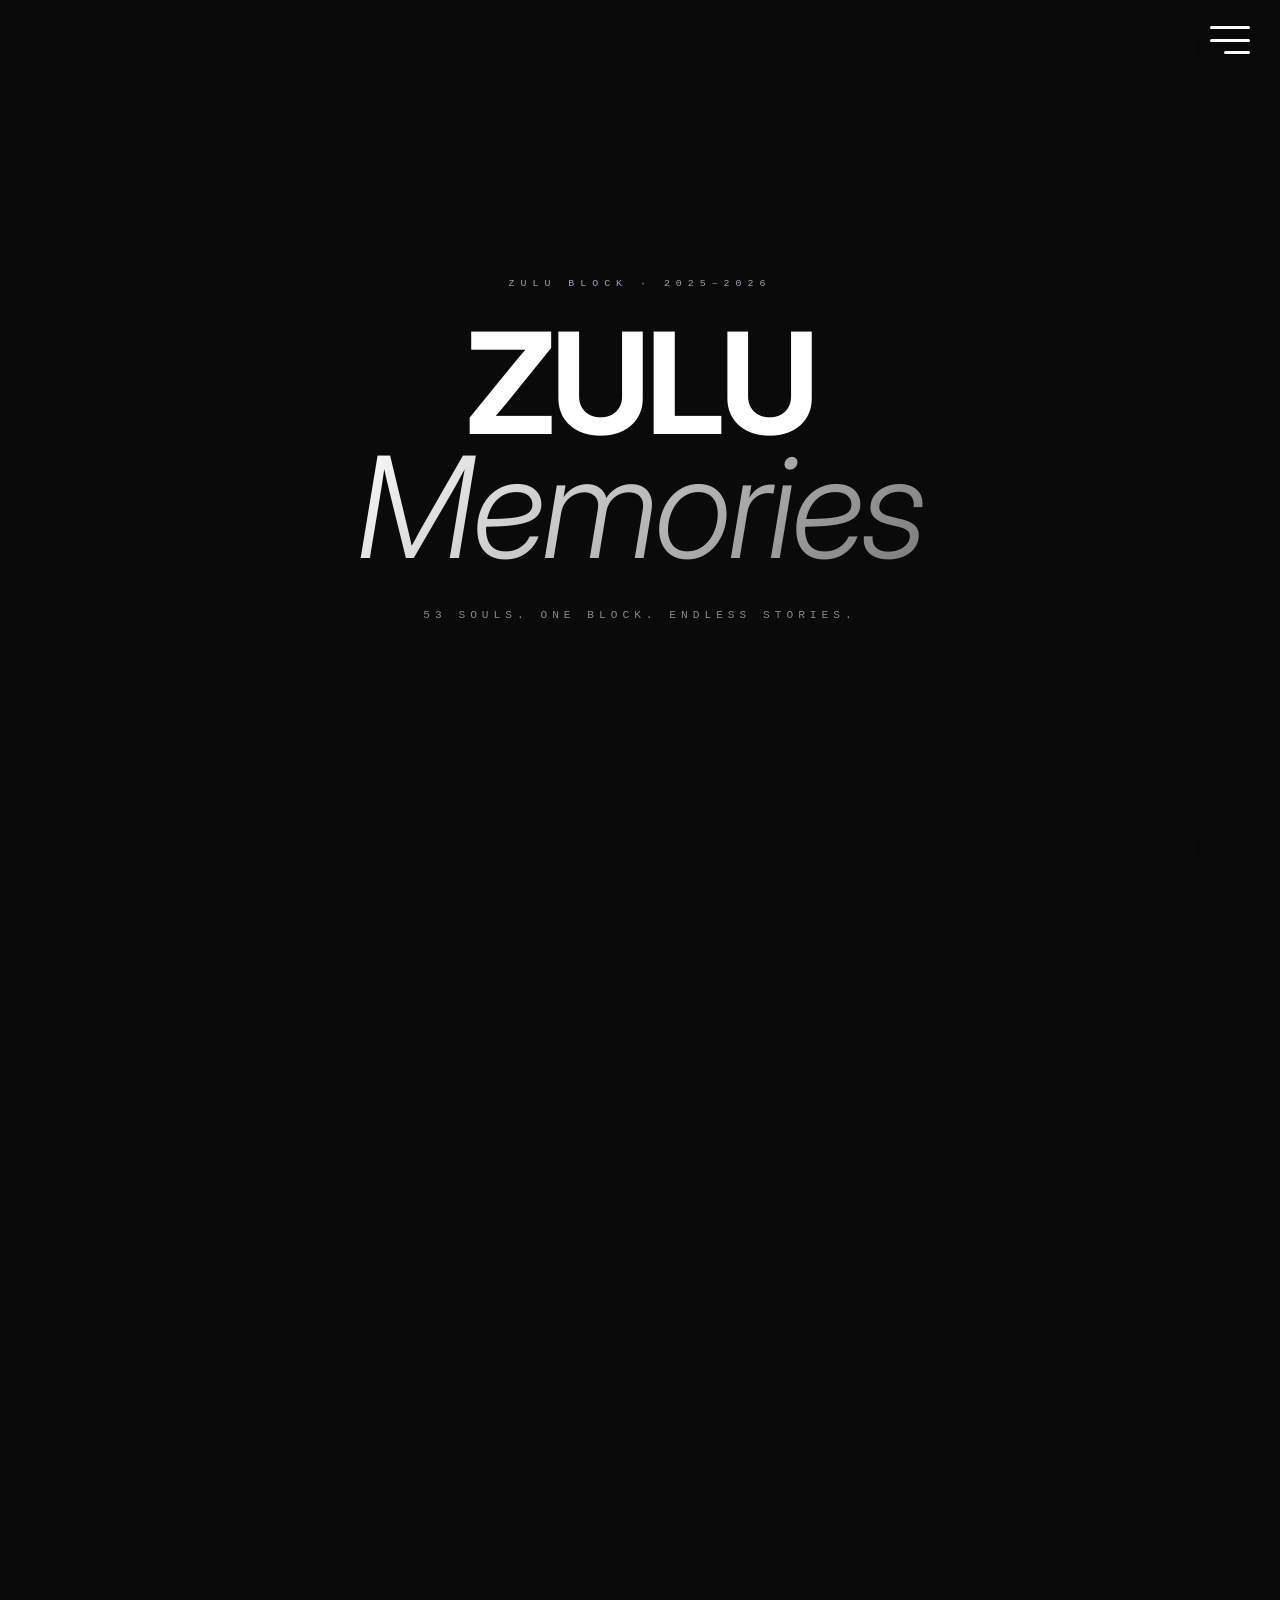
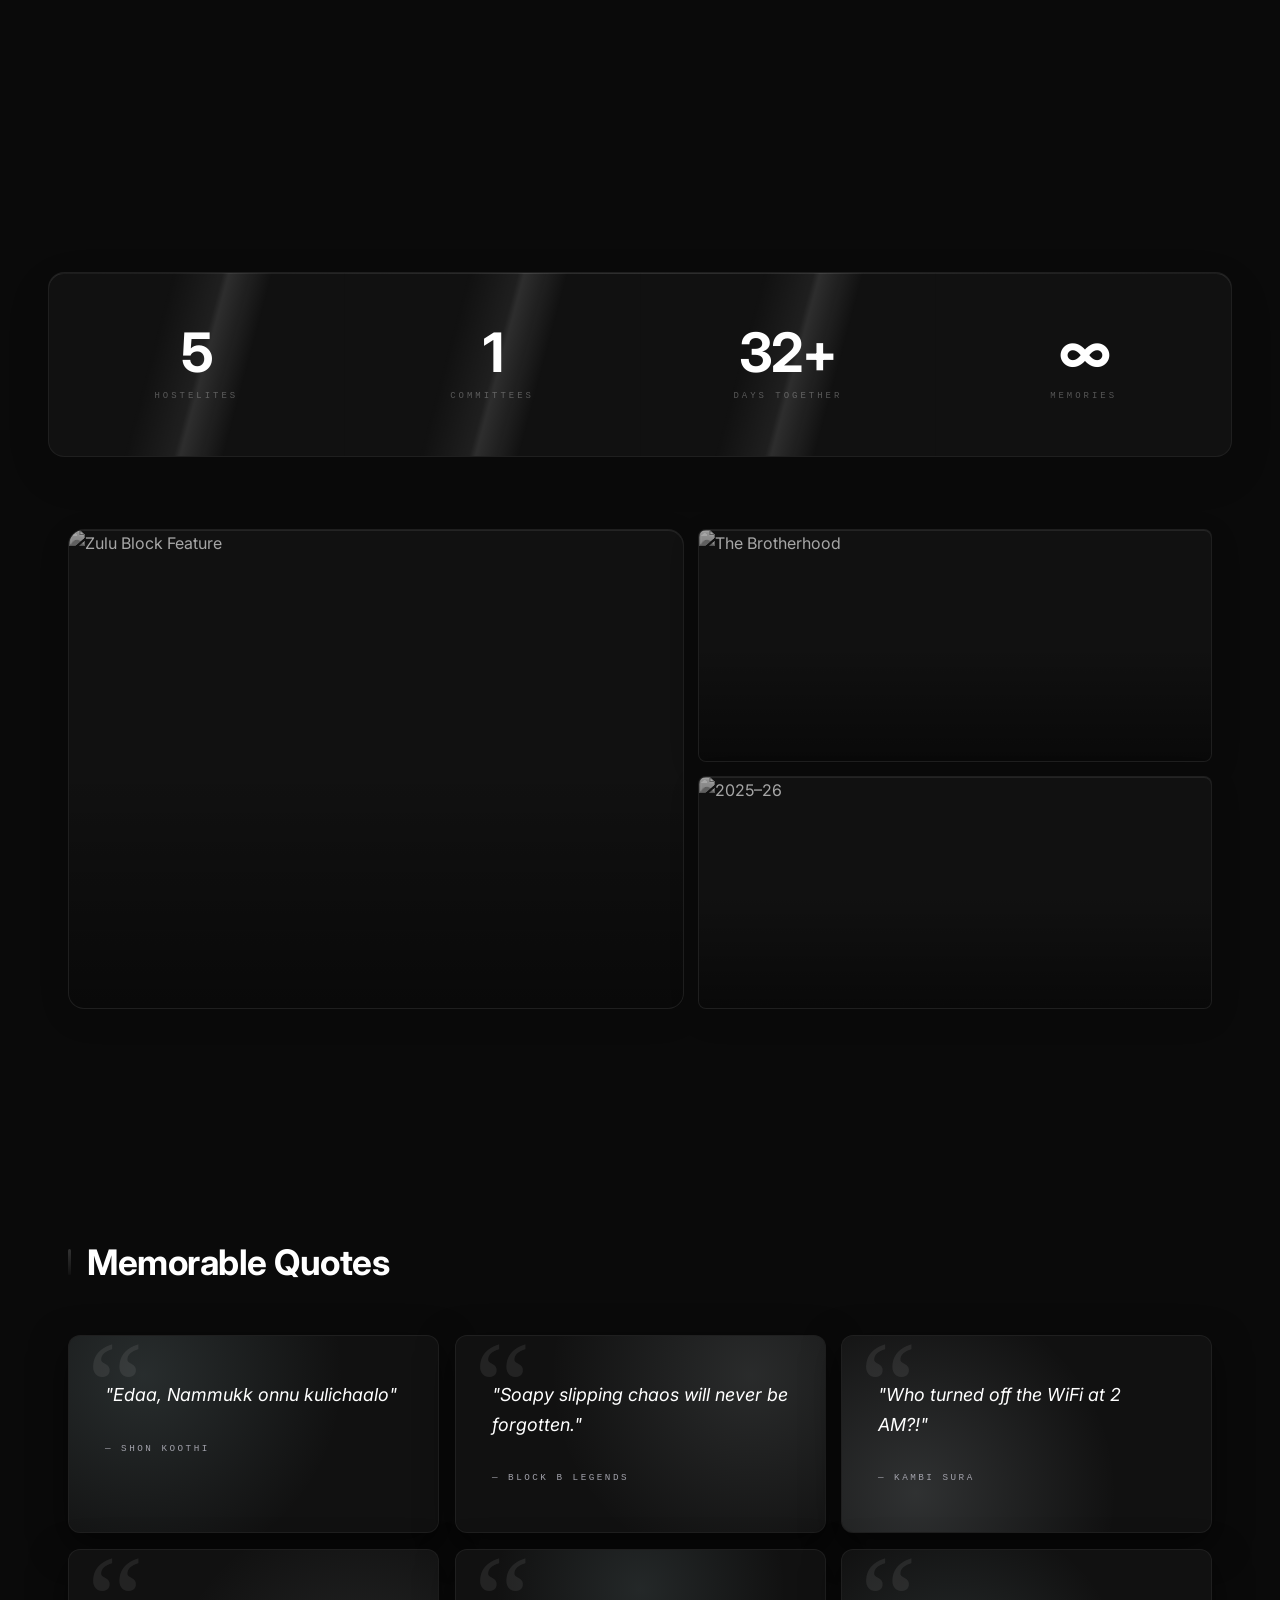
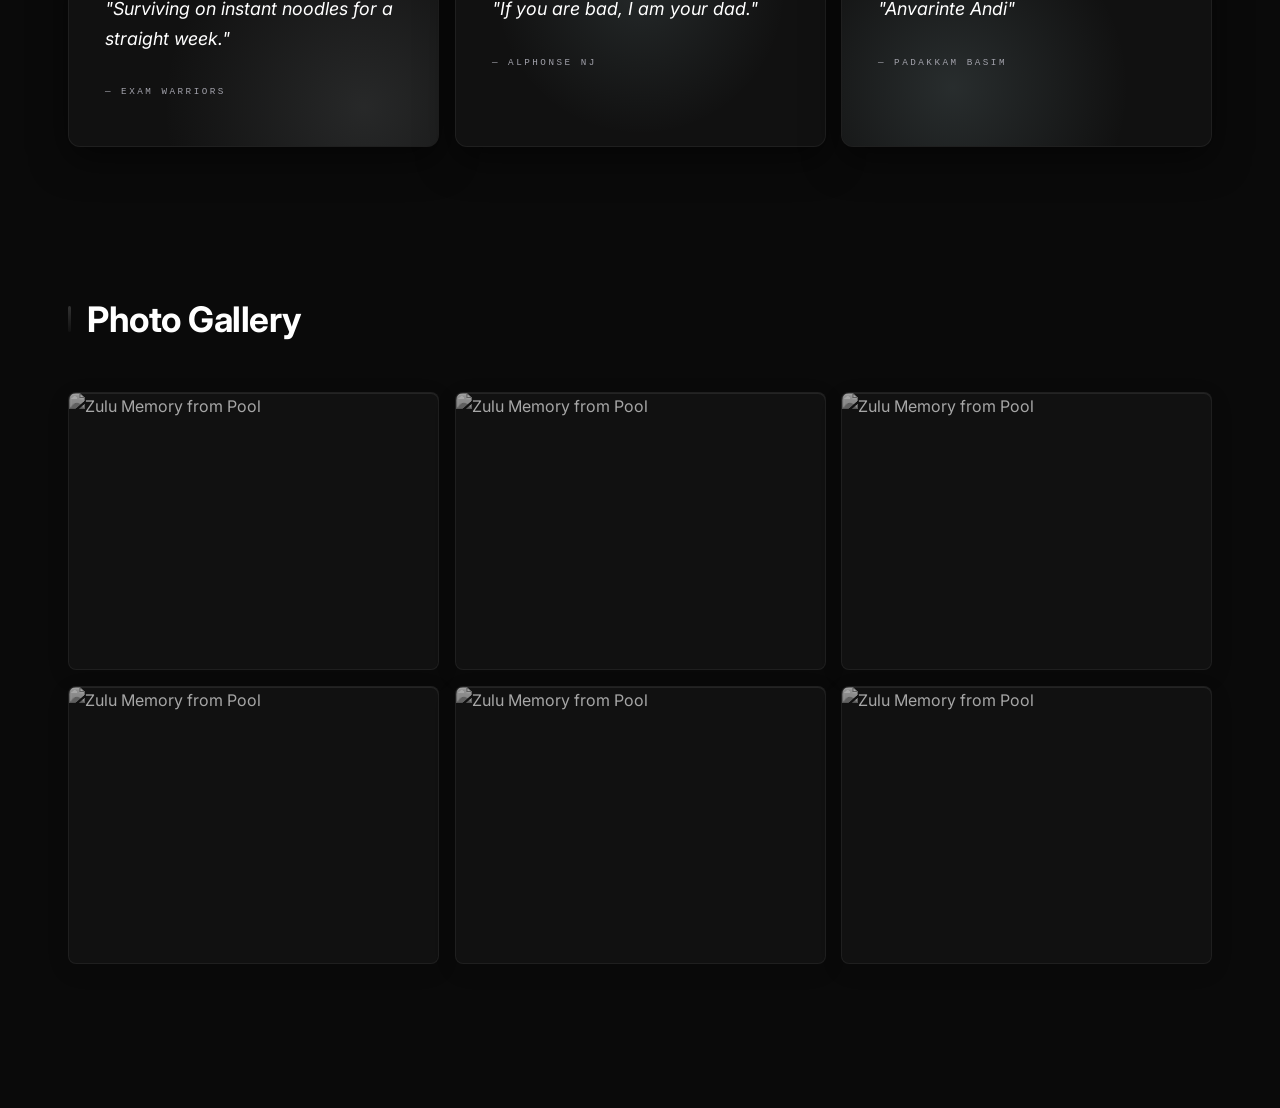
==== index.html @ 93ad7df1 "Add files via upload" ====
<!DOCTYPE html>
<html lang="en">

<head>
  <meta charset="UTF-8">
  <meta name="viewport" content="width=device-width, initial-scale=1.0">
  <title>Zulu Memories — 2025–26</title>
  <link rel="preconnect" href="https://fonts.googleapis.com">
  <link
    href="https://fonts.googleapis.com/css2?family=Rajdhani:wght@300;400;500;600;700&family=Cormorant+Garamond:ital,wght@0,300;0,400;0,600;1,300;1,400;1,600&family=Space+Mono:ital,wght@0,400;0,700;1,400&family=Exo+2:wght@200;300;400;500;600&display=swap"
    rel="stylesheet">
  <link rel="stylesheet" href="act1_theme.css">
</head>

<body>

  <div class="hamburger" id="hamburgerMenu"><span></span><span></span><span></span></div>

  <nav class="sidebar" id="sidebar">
    <div class="sidebar-header">
      <h2>Navigation</h2>

    </div>
    <ul class="sidebar-links">
      <li><a href="index.html">Home</a></li>
      <li><a href="mates.html">Hostel Mates</a></li>
      <li><a href="chaos.html">Chaos</a></li>
      <li><a href="candids.html">Zulu Candids</a></li>
      <li><a href="committees.html">Committees</a></li>
    </ul>
  </nav>

  <div class="bg-glow"></div>

  <div class="scroll-hero-wrapper">
    <div class="sticky-hero">
      <header>
        <div class="hero-text-content">
          <div class="header-eyebrow">Zulu Block · 2025–2026</div>
          <h1>ZULU<br><em>Memories</em></h1>
          <p>53 souls. One block. Endless stories.</p>
        </div>
        <div class="hero-image-content">
          <img src="hero.jpeg" alt="Zulu Block Hero">
        </div>
      </header>
    </div>
  </div>

  <!-- Stats Bar -->
  <div class="stats-bar">
    <div class="stat-item">
      <span class="stat-num" data-target="53" data-suffix="">0</span>
      <span class="stat-label">Hostelites</span>
    </div>
    <div class="stat-item">
      <span class="stat-num" data-target="3" data-suffix="">0</span>
      <span class="stat-label">Committees</span>
    </div>
    <div class="stat-item">
      <span class="stat-num" data-target="365" data-suffix="+">0</span>
      <span class="stat-label">Days Together</span>
    </div>
    <div class="stat-item">
      <span class="stat-num" data-target="∞" data-suffix="">∞</span>
      <span class="stat-label">Memories</span>
    </div>
  </div>

  <!-- Hero Feature Images -->
  <div class="hero-images">
    <div class="hero-img-item" style="min-height: 480px;">
      <img src="https://picsum.photos/900/700?random=301" alt="Zulu Block Feature">
      <span class="hero-img-badge">Zulu Block</span>
    </div>
    <div class="hero-img-item" style="min-height: 228px;">
      <img src="https://picsum.photos/700/500?random=302" alt="The Brotherhood">
      <span class="hero-img-badge">The Brotherhood</span>
    </div>
    <div class="hero-img-item" style="min-height: 228px;">
      <img src="https://picsum.photos/700/500?random=303" alt="2025–26">
      <span class="hero-img-badge">2025–26</span>
    </div>
  </div>

  <div class="container">

    <section class="quotes-section">
      <div class="section-label">
        <h2>Memorable Quotes</h2>
      </div>
      <div class="quotes-grid">
        <div class="quote-card">
          <p>"Edaa, Nammukk onnu kulichaalo"</p>
          <span>— Shon Koothi</span>
        </div>
        <div class="quote-card">
          <p>"Soapy slipping chaos will never be forgotten."</p>
          <span>— Block B Legends</span>
        </div>
        <div class="quote-card">
          <p>"Who turned off the WiFi at 2 AM?!"</p>
          <span>— Kambi Sura</span>
        </div>
        <div class="quote-card">
          <p>"Surviving on instant noodles for a straight week."</p>
          <span>— Exam Warriors</span>
        </div>
        <div class="quote-card">
          <p>"If you are bad, I am your dad."</p>
          <span>— Alphonse NJ</span>
        </div>
        <div class="quote-card">
          <p>"Anvarinte Andi"</p>
          <span>— Padakkam Basim</span>
        </div>
      </div>
    </section>

    <section class="images-section">
      <div class="section-label">
        <h2>Photo Gallery</h2>
      </div>
      <div class="images-grid" id="homeGallery">
        <div class="image-card"><img src="https://picsum.photos/800/600?random=1" alt="Zulu Memory 1"></div>
        <div class="image-card"><img src="https://picsum.photos/800/600?random=2" alt="Zulu Memory 2"></div>
        <div class="image-card"><img src="https://picsum.photos/800/600?random=3" alt="Zulu Memory 3"></div>
        <div class="image-card"><img src="https://picsum.photos/800/600?random=4" alt="Zulu Memory 4"></div>
        <div class="image-card"><img src="https://picsum.photos/800/600?random=5" alt="Zulu Memory 5"></div>
        <div class="image-card"><img src="https://picsum.photos/800/600?random=6" alt="Zulu Memory 6"></div>
      </div>
    </section>

  </div>

  <script src="fr.js?v=2.0"></script>
</body>

</html>
---- act1_theme.css ----
@import url('https://fonts.googleapis.com/css2?family=Inter:ital,wght@0,200;0,300;0,400;0,500;0,600;0,700;1,300;1,400&display=swap');

/* ─────────────────────────────────────────────────────────────
   REFLECTIVE GLASS #34 — Misty cool-grey & teal aesthetic
   Palette: #dbe1e3 · #c0cbcd · #b0b8ba · #d8e4e9 · #a7c7cb
───────────────────────────────────────────────────────────── */
:root {
  /* ── Scene background ── */
  --bg-scene: #0a0a0a;

  /* ── Liquid Glass surfaces ── */
  --liq:            rgba(20, 25, 40, 0.45);
  --liq-hover:      rgba(35, 45, 65, 0.65);
  --liq-deep:       rgba(10, 15, 25, 0.60);
  --liq-border:     rgba(255, 255, 255, 0.15);
  --liq-border-dim: rgba(255, 255, 255, 0.08);
  --liq-shine-t:    rgba(255, 255, 255, 0.25);
  --liq-inner:      rgba(255, 255, 255, 0.05);

  /* ── Tints derived from palette ── */
  --prism-blue:   rgba(167,199,203,0.22);
  --prism-pink:   rgba(192,203,205,0.20);
  --prism-green:  rgba(216,228,233,0.22);
  --prism-amber:  rgba(176,184,186,0.20);
  --prism-violet: rgba(167,199,203,0.18);

  /* ── Text on glass ── */
  --ink:        #ffffff;
  --ink-sub:    #888888;
  --ink-muted:  #555555;
  --blue:       #222222;
  --blue-text:  #a1a1aa;
  --blue-lt:    rgba(255,255,255,0.05);

  /* ── Radii — very round ── */
  --r-sm: 4px;
  --r-md: 6px;
  --r-lg: 8px;
  --r-xl: 12px;
  --r-2xl: 16px;
  --r-pill: 9999px;

  /* ── Typography ── */
  --f-display: -apple-system, 'Inter', 'Helvetica Neue', sans-serif;
  --f-body:    -apple-system, 'Inter', 'Helvetica Neue', sans-serif;
  --f-mono:    'SF Mono', ui-monospace, 'JetBrains Mono', monospace;

  /* ── Motion ── */
  --ease-expo:   cubic-bezier(0.16, 1, 0.3, 1);
  --ease-spring: cubic-bezier(0.34, 1.56, 0.64, 1);

  /* ── Blur ── */
  --blur-liq:   blur(28px) saturate(200%) brightness(1.06);
  --blur-heavy: blur(50px) saturate(220%) brightness(1.08);
}

/* ─── RESET ───────────────────────────────────────── */
*, *::before, *::after { margin: 0; padding: 0; box-sizing: border-box; }
html { scroll-behavior: smooth; -webkit-font-smoothing: antialiased; -moz-osx-font-smoothing: grayscale; }

body {
  font-family: var(--f-body);
  background: var(--bg-scene);
  background-attachment: fixed;
  color: var(--ink);
  min-height: 100vh;
  overflow-x: hidden;
  
  font-size: 16px;
  line-height: 1.65;
}

.bg-glow, .bg-designs, .design-icon { display: none !important; }

/* ─── CUSTOM CURSOR — Apple liquid ───────────────── */
.cursor-dot { display: none !important; 
  position: fixed; width: 6px; height: 6px;
  background: var(--blue-text); border-radius: 50%;
  pointer-events: none; z-index: 99999;
  transform: translate(-50%, -50%);
  box-shadow: 0 0 10px var(--blue-text);
}
.cursor-ring { display: none !important; 
  position: fixed; width: 34px; height: 34px;
  border-radius: 50%; pointer-events: none; z-index: 99998;
  transform: translate(-50%, -50%);
  background: rgba(59,98,104,0.1);
  border: 2px solid var(--blue-text);
  box-shadow: 0 4px 12px rgba(59,98,104,0.3);
  transition: width 0.3s var(--ease-expo), height 0.3s var(--ease-expo), background 0.3s, border-color 0.3s;
}
body:has(a:hover) .cursor-ring,
body:has(button:hover) .cursor-ring,
body:has(.close-btn:hover) .cursor-ring,
body:has(.hamburger:hover) .cursor-ring {
  width: 52px; height: 52px;
  background: rgba(59,98,104,0.2);
  border-color: var(--ink);
}

/* ─── PROGRESS BAR ────────────────────────────────── */
.progress-bar {
  position: fixed; top: 0; left: 0; height: 2px;
  background: linear-gradient(90deg, #111111, #333333, #111111);
  z-index: 10000; width: 0%;
  transition: width 0.06s linear;
  box-shadow: 0 0 10px rgba(167,199,203,0.6);
}

/* ─── PAGE TRANSITION ─────────────────────────────── */
.page-transition {
  position: fixed; inset: 0;
  background: #111111;
  z-index: 99997; transform: scaleX(0); transform-origin: left;
}
.page-transition.enter { animation: pgIn 0.8s var(--ease-expo) forwards; }
.page-transition.exit  { animation: pgOut 0.8s var(--ease-expo) forwards; }
@keyframes pgIn  { to { transform: scaleX(1); } }
@keyframes pgOut { from { transform: scaleX(1); transform-origin: right; } to { transform: scaleX(0); transform-origin: right; } }

/* ─── HAMBURGER ───────────────────────────────────── */
.hamburger {
  position: fixed; top: 24px; right: 28px;
  width: 44px; height: 32px;
  display: flex; flex-direction: column; justify-content: space-between;
  cursor: pointer; z-index: 1002; padding: 2px;
}
.hamburger span {
  display: block; height: 3px; width: 100%;
  background: var(--ink); border-radius: var(--r-pill);
  transition: all 0.42s var(--ease-expo); transform-origin: center;
}
.hamburger span:nth-child(3) { width: 65%; margin-left: auto; }
.hamburger.open span:nth-child(1) { transform: translateY(14.5px) rotate(45deg); }
.hamburger.open span:nth-child(2) { opacity: 0; transform: scaleX(0); }
.hamburger.open span:nth-child(3) { transform: translateY(-14.5px) rotate(-45deg); width: 100%; }

/* ─── SIDEBAR — Frosted glass panel ──────────────── */
.sidebar {
  position: fixed; top: 0; right: 0; transform: translate3d(100.5%, 0, 0);
  width: 400px; height: 100vh;
  background: #111111;
  border-left: 1px solid var(--liq-border);
  box-shadow: -1px 0 0 rgba(255,255,255,0.82) inset, -24px 0 72px rgba(0,0,0,0.09);
  z-index: 1001;
  transition: transform 1.0s cubic-bezier(0.2, 1, 0.2, 1);
  padding: 24px 52px 56px;
  display: flex; flex-direction: column; overflow: hidden;
}
.sidebar::before {
  content: ''; position: absolute; top: -60px; left: -60px;
  width: 280px; height: 280px;
  background: none;
  border-radius: 50%; pointer-events: none;
}
.sidebar::after {
  content: ''; position: absolute; bottom: -50px; right: -40px;
  width: 220px; height: 220px;
  background: none;
  border-radius: 50%; pointer-events: none;
}
.sidebar.active { transform: translate3d(0, 0, 0); }

.sidebar-header {
  display: flex; justify-content: flex-start; align-items: center;
  min-height: 32px; /* matches new hamburger height */
  margin-bottom: 40px; padding-bottom: 24px;
  border-bottom: 1px solid var(--liq-border-dim);
  position: relative; z-index: 1;
}
.sidebar-header h2 {
  font-family: var(--f-mono); font-size: 1.1rem;
  letter-spacing: 5px; text-transform: uppercase;
  color: var(--ink-sub); font-weight: 500; margin: 0;
  line-height: 1;
}
.close-btn {
  background: #111111;
  border: 1px solid rgba(255,255,255,0.28);
  box-shadow: 0 2px 8px rgba(0,0,0,0.08), 0 1px 0 rgba(255,255,255,0.10) inset;
  border-radius: 50%; width: 44px; height: 44px;
  display: flex; align-items: center; justify-content: center;
  font-size: 1.5rem; color: var(--ink-sub); cursor: pointer;
  transition: all 0.25s var(--ease-expo);
}
.close-btn:hover { background: rgba(255,255,255,0.82); color: var(--ink); transform: rotate(90deg) scale(1.08); }

.sidebar-links { list-style: none; position: relative; z-index: 1; }
.sidebar-links li {
  margin-bottom: 2px; opacity: 0; transform: translateX(24px);
  transition: opacity 0.50s var(--ease-expo), transform 0.50s var(--ease-expo);
}
.sidebar.active .sidebar-links li:nth-child(1) { opacity:1; transform:none; transition-delay:0.07s; }
.sidebar.active .sidebar-links li:nth-child(2) { opacity:1; transform:none; transition-delay:0.13s; }
.sidebar.active .sidebar-links li:nth-child(3) { opacity:1; transform:none; transition-delay:0.19s; }
.sidebar.active .sidebar-links li:nth-child(4) { opacity:1; transform:none; transition-delay:0.25s; }
.sidebar.active .sidebar-links li:nth-child(5) { opacity:1; transform:none; transition-delay:0.31s; }
.sidebar-links a {
  text-decoration: none; color: var(--ink-sub);
  font-family: var(--f-display); font-size: 2.4rem; font-weight: 300;
  line-height: 1.25; display: block; padding: 6px 0; letter-spacing: -0.5px;
  transition: color 0.25s, transform 0.3s var(--ease-expo);
}
.sidebar-links a:hover { color: var(--blue-text); transform: translateX(6px); }

.sidebar-overlay {
  position: fixed; inset: 0; background: rgba(0,0,0,0.16);
  z-index: 1000; opacity: 0; pointer-events: none; transition: opacity 0.4s;
}
.sidebar-overlay.active { opacity: 1; pointer-events: all; }

/* ─── HEADER ──────────────────────────────────────── */
.scroll-hero-wrapper { height: 200vh; position: relative; z-index: 1; }
.sticky-hero { position: sticky; top: 0; height: 100vh; overflow: hidden; display: flex; align-items: center; justify-content: center; }
header {
  position: relative; text-align: center;
  width: 100%; max-width: 1240px; padding: 0 24px;
  display: flex; justify-content: center; align-items: center; z-index: 1;
}
.hero-text-content {
  text-align: center;
  will-change: transform;
  flex: 1;
  transition: transform 0.1s linear;
  position: relative;
  z-index: 2;
}
.hero-image-content {
  position: absolute; right: 5%; top: 50%;
  width: 45%; max-width: 550px; aspect-ratio: 4/3;
  border-radius: var(--r-2xl); overflow: hidden;
  opacity: 0; transform: translateY(-50%) translateX(100px) scale(0.9);
  will-change: transform, opacity; pointer-events: none;
  box-shadow: 0 1px 0 rgba(255,255,255,0.08) inset, 0 24px 60px rgba(0,0,0,0.5);
  border: 1px solid rgba(255,255,255,0.1);
  transition: transform 0.1s linear, opacity 0.1s linear;
}
.hero-image-content img { width: 100%; height: 100%; object-fit: cover; }
.header-eyebrow {
  font-family: var(--f-mono); font-size: 0.62rem;
  letter-spacing: 6px; text-transform: uppercase;
  color: var(--blue-text); margin-bottom: 30px;
  opacity: 0; animation: fadeUp 0.85s var(--ease-expo) 0.15s forwards;
  position: relative; z-index: 1;
}
header h1 {
  font-family: var(--f-display);
  font-size: clamp(3.8rem, 11vw, 9.5rem);
  font-weight: 700; line-height: 0.88; letter-spacing: -4px;
  color: var(--ink);
  opacity: 0; animation: fadeUp 1s var(--ease-expo) 0.28s forwards;
  position: relative; z-index: 1;
}
header h1 em {
  font-style: italic; font-weight: 300; letter-spacing: -3px;
  background: linear-gradient(135deg, #ffffff 0%, #777777 100%);
  -webkit-background-clip: text; -webkit-text-fill-color: transparent; background-clip: text;
}
header p {
  font-size: 0.70rem; color: var(--ink-sub); margin-top: 36px;
  letter-spacing: 5px; text-transform: uppercase; font-family: var(--f-mono);
  opacity: 0; animation: fadeUp 0.85s var(--ease-expo) 0.46s forwards;
  position: relative; z-index: 1;
}
@keyframes fadeUp {
  from { opacity: 0; transform: translateY(20px); }
  to   { opacity: 1; transform: none; }
}

/* ─── CONTAINER ───────────────────────────────────── */
.container { max-width: 1240px; margin: 0 auto; padding: 72px 48px; position: relative; z-index: 1; }

/* ─── SECTION LABEL ───────────────────────────────── */
.section-label { display: flex; align-items: center; gap: 16px; margin-bottom: 44px; }
.section-label::before {
  content: ''; flex: 0 0 3px; height: 26px;
  background: linear-gradient(180deg, #333333, #111111); border-radius: var(--r-pill);
}
.section-label h2 {
  font-family: var(--f-display); font-size: 2.2rem; font-weight: 700;
  color: var(--ink); letter-spacing: -0.5px; margin: 0; text-align: left;
}
h2 {
  font-family: var(--f-display); font-size: 2.2rem; font-weight: 700;
  color: var(--ink); letter-spacing: -0.5px; margin-bottom: 44px; text-align: center;
}

/* ─── STATS BAR ───────────────────────────────────── */
.stats-bar {
  display: flex; margin: 72px 48px;
  background: #111111;
  border: 1px solid rgba(255,255,255,0.06);
  border-radius: var(--r-2xl); overflow: hidden;
  position: relative; z-index: 1; max-width: 1240px;
  box-shadow: 0 1px 0 rgba(255,255,255,0.10) inset, 0 16px 48px rgba(0,0,0,0.09), 0 4px 16px rgba(0,0,0,0.05);
}
.stats-bar::before {
  content: ''; position: absolute; top: 0; left: 0; right: 0; height: 1px;
  background: linear-gradient(90deg, #111111, #333333, #111111);
  opacity: 0.55;
}
.stat-item {
  transform-style: preserve-3d;
  flex: 1; padding: 52px 20px; text-align: center;
  border-right: 1px solid rgba(0,0,0,0.06); position: relative; transition: background 0.3s;
}
.stat-item:last-child { border-right: none; }
.stat-item:hover { background: #18181b; }
.stat-num {
  font-family: var(--f-display); font-size: 3.4rem; font-weight: 700;
  color: var(--ink); line-height: 1; display: block; letter-spacing: -2px;
}
.stat-label {
  font-family: var(--f-mono); font-size: 0.56rem; letter-spacing: 3px;
  text-transform: uppercase; color: var(--ink-muted); margin-top: 10px; display: block;
}

/* ─── HERO IMAGES ─────────────────────────────────── */
.hero-images {
  display: grid; grid-template-columns: 1.2fr 1fr; gap: 14px;
  padding: 0 48px 80px; max-width: 1240px; margin: 0 auto; position: relative; z-index: 1;
}
.hero-img-item {
  position: relative; overflow: hidden; border-radius: var(--r-lg);
  border: 1px solid rgba(255,255,255,0.06); background: #111111;
  box-shadow: 0 1px 0 rgba(255,255,255,0.08) inset, 0 8px 32px rgba(0,0,0,0.10), 0 2px 8px rgba(0,0,0,0.06);
}
.hero-img-item:first-child { grid-row: span 2; border-radius: var(--r-2xl); }
.hero-img-item img {
  width: 100%; height: 100%; object-fit: cover; display: block;
  transition: transform 0.9s var(--ease-expo), filter 0.5s;
  filter: grayscale(1) brightness(0.65);
}
.hero-img-item:hover img { transform: scale(1.05); filter: grayscale(0) brightness(1.0); }
.hero-img-item::after {
  content: ''; position: absolute; inset: 0;
  background: linear-gradient(to top, rgba(0,0,0,0.48) 0%, transparent 50%);
  pointer-events: none;
}
.hero-img-badge { display: none !important; 
  position: absolute; bottom: 14px; left: 16px; z-index: 2;
  font-family: var(--f-mono); font-size: 0.56rem; letter-spacing: 3px;
  text-transform: uppercase; color: rgba(0,0,0,0.52);
  background: #111111;
  padding: 5px 14px; border-radius: var(--r-pill);
  border: 1px solid rgba(255,255,255,0.12);
  box-shadow: 0 2px 8px rgba(0,0,0,0.07), 0 1px 0 rgba(255,255,255,0.10) inset;
}

/* ─── QUOTES ──────────────────────────────────────── */
.quotes-section { padding: 72px 0; }
.quotes-grid { display: grid; grid-template-columns: repeat(auto-fit, minmax(280px, 1fr)); gap: 16px; }
.quote-card {
  will-change: transform, opacity;
  backface-visibility: hidden;
  transform-style: preserve-3d;
  background: #111111;
  border: 1px solid rgba(255,255,255,0.06);
  border-radius: var(--r-xl); padding: 44px 36px;
  position: relative; overflow: hidden;
  transition: transform 0.8s cubic-bezier(0.2, 1, 0.2, 1), box-shadow 0.8s;
  box-shadow: 0 12px 36px rgba(0,0,0,0.5);
}
/* Per-card prismatic tint */
.quote-card:nth-child(1)::before { background: radial-gradient(circle at 20% 20%, var(--prism-blue), transparent 60%); }
.quote-card:nth-child(2)::before { background: radial-gradient(circle at 80% 20%, var(--prism-pink), transparent 60%); }
.quote-card:nth-child(3)::before { background: radial-gradient(circle at 20% 80%, var(--prism-green), transparent 60%); }
.quote-card:nth-child(4)::before { background: radial-gradient(circle at 80% 80%, var(--prism-amber), transparent 60%); }
.quote-card:nth-child(5)::before { background: radial-gradient(circle at 50% 20%, var(--prism-violet), transparent 60%); }
.quote-card:nth-child(6)::before { background: radial-gradient(circle at 30% 70%, var(--prism-blue), transparent 60%); }
.quote-card::before { content: ''; position: absolute; inset: 0; pointer-events: none; opacity: 0.7; transition: opacity 0.4s; }
.quote-card::after {
  content: '\201C'; position: absolute; top: -14px; left: 18px;
  font-family: Georgia, serif; font-size: 8rem;
  color: rgba(255,255,255,0.08); line-height: 1; pointer-events: none;
}
.quote-card:hover {
  transform: translateY(-6px) scale(1.01);
  box-shadow: 0 1px 0 rgba(255,255,255,0.12) inset, 0 24px 60px rgba(0,0,0,0.12), 0 8px 24px rgba(0,0,0,0.06);
}
.quote-card:hover::before { opacity: 1; }
.quote-card p {
  font-family: var(--f-display); font-size: 1.12rem; font-style: italic;
  color: var(--ink); line-height: 1.65; margin-bottom: 22px;
  position: relative; z-index: 1; font-weight: 400;
}
.quote-card span {
  font-family: var(--f-mono); font-size: 0.58rem;
  color: var(--blue-text); letter-spacing: 2.5px; text-transform: uppercase;
  position: relative; z-index: 1;
}

/* ─── IMAGES GRID ─────────────────────────────────── */
.images-section { padding: 72px 0; }
.images-grid { display: grid; grid-template-columns: repeat(auto-fit, minmax(330px, 1fr)); gap: 16px; }
.image-card {
  will-change: transform, opacity;
  backface-visibility: hidden;
  transform-style: preserve-3d;
  position: relative; overflow: hidden; border-radius: var(--r-lg);
  background: #111111; aspect-ratio: 4/3; cursor: pointer;
  border: 1px solid rgba(255,255,255,0.06);
  transition: transform 0.8s cubic-bezier(0.2, 1, 0.2, 1), box-shadow 0.8s;
  box-shadow: 0 1px 0 rgba(255,255,255,0.08) inset, 0 6px 24px rgba(0,0,0,0.09), 0 2px 6px rgba(0,0,0,0.05);
}
.image-card::after {
  content: ''; position: absolute; inset: 0;
  background: linear-gradient(to top, rgba(0,0,0,0.32) 0%, transparent 55%);
  opacity: 0; transition: opacity 0.4s;
}
.image-card:hover {
  transform: translateY(-5px) scale(1.01);
  box-shadow: 0 1px 0 rgba(255,255,255,0.08) inset, 0 28px 64px rgba(0,0,0,0.14), 0 8px 24px rgba(0,0,0,0.08);
}
.image-card:hover::after { opacity: 1; }
.image-card img {
  width: 100%; height: 100%; object-fit: cover; display: block;
  transition: transform 1.4s cubic-bezier(0.2, 1, 0.2, 1), filter 1.0s cubic-bezier(0.2, 1, 0.2, 1);
  filter: grayscale(1) brightness(0.65);
}
.image-card:hover img { transform: scale(1.07); filter: grayscale(0) brightness(1.0); }
.image-card .img-label { display: none !important; 
  position: absolute; bottom: 14px; left: 16px;
  color: rgba(255,255,255,0.88); font-family: var(--f-mono); font-size: 0.58rem;
  letter-spacing: 2.5px; z-index: 2;
  opacity: 0; transform: translateY(8px); transition: all 0.32s;
  background: rgba(0,0,0,0.28);
  padding: 4px 12px; border-radius: var(--r-pill); border: 1px solid rgba(255,255,255,0.05);
}
.image-card:hover .img-label { display: none !important;  opacity: 1; transform: none; }

/* ─── MATES GRID ──────────────────────────────────── */
.mates-grid { display: grid; grid-template-columns: repeat(auto-fill, minmax(154px, 1fr)); gap: 16px; padding: 8px 0; }
.mate-card {
  will-change: transform, opacity;
  backface-visibility: hidden;
  transform-style: preserve-3d;
  text-align: center; padding: 30px 10px;
  background: #111111;
  border: 1px solid rgba(255,255,255,0.06); border-radius: var(--r-xl);
  transition: all 0.8s cubic-bezier(0.2, 1, 0.2, 1);
  cursor: pointer; text-decoration: none; color: inherit; display: block;
  position: relative; overflow: hidden;
  box-shadow: 0 8px 24px rgba(0,0,0,0.6);
}
/* glass shimmer sweep */

.mate-card:hover::before { transform: translate3d(100%, 0, 0); }
.mate-card:hover {
  transform: translateY(-6px);
  background: #18181b; border-color: rgba(255,255,255,0.25);
  box-shadow: 0 1px 0 rgba(255,255,255,0.15) inset, 0 20px 48px rgba(0,0,0,0.11), 0 4px 12px rgba(167,199,203,0.10);
  border-color: rgba(255,255,255,0.92);
}
.mate-photo {
  width: 104px; height: 104px; border-radius: 50%;
  object-fit: cover; margin: 0 auto 16px; display: block;
  border: 2px solid rgba(255,255,255,0.15);
  box-shadow: 0 4px 16px rgba(0,0,0,0.11);
  transition: transform 0.4s var(--ease-spring), box-shadow 0.4s, border-color 0.3s;
  position: relative; z-index: 1;
}
.mate-card:hover .mate-photo {
  transform: scale(1.12); border-color: var(--blue-text);
  box-shadow: 0 6px 24px rgba(167,199,203,0.22);
}
.mate-name {
  font-family: var(--f-body); font-weight: 500; font-size: 0.88rem;
  color: var(--ink-sub); transition: color 0.3s; position: relative; z-index: 1;
}
.mate-card:hover .mate-name { color: var(--ink); }
#galleryTitle { text-transform: none; }

/* ─── COMMITTEES ──────────────────────────────────── */
.committee-grid { display: grid; grid-template-columns: repeat(auto-fit, minmax(310px, 1fr)); gap: 18px; }
.committee-card {
  will-change: transform, opacity;
  backface-visibility: hidden;
  transform-style: preserve-3d;
  background: #111111;
  border: 1px solid rgba(255,255,255,0.06);
  border-radius: var(--r-2xl); overflow: hidden;
  transition: all 0.8s cubic-bezier(0.2, 1, 0.2, 1);
  cursor: pointer; text-decoration: none; color: var(--ink); display: block; position: relative;
  box-shadow: 0 1px 0 rgba(255,255,255,0.12) inset, 0 8px 32px rgba(0,0,0,0.08), 0 2px 8px rgba(0,0,0,0.04);
}

.committee-card::after {
  content: ''; position: absolute; top: 0; left: 0; right: 0; height: 2px;
  background: linear-gradient(90deg, #111111, #333333, #111111);
  opacity: 0; transition: opacity 0.4s; z-index: 2;
}
.committee-card:hover {
  transform: translateY(-8px);
  background: #18181b; border-color: rgba(255,255,255,0.25);
  box-shadow: 0 1px 0 rgba(255,255,255,0.12) inset, 0 40px 80px rgba(0,0,0,0.12), 0 0 0 1px rgba(255,255,255,0.62);
}
.committee-card:hover::before, .committee-card:hover::after { opacity: 1; }
.committee-photo {
  width: 100%; height: 215px; object-fit: cover; display: block;
  filter: grayscale(1) brightness(0.65);
  transition: filter 1.0s cubic-bezier(0.2, 1, 0.2, 1), transform 1.2s cubic-bezier(0.2, 1, 0.2, 1);
}
.committee-card:hover .committee-photo { filter: grayscale(0) brightness(1.0); transform: scale(1.04); }
.committee-card-body { padding: 30px 32px 36px; position: relative; z-index: 2; }
.committee-title {
  font-family: var(--f-display); font-size: 1.65rem; font-weight: 700;
  color: var(--ink); line-height: 1.1; margin-bottom: 10px; letter-spacing: -0.5px;
}
.committee-period {
  font-family: var(--f-mono); font-size: 0.58rem;
  color: var(--blue-text); letter-spacing: 2.5px; text-transform: uppercase; margin-bottom: 10px; display: block;
}
.committee-sec { font-size: 0.85rem; color: var(--ink-muted); font-style: italic; }

/* ─── DETAIL PAGE ─────────────────────────────────── */
.detail-container {
  background: #111111;
  border: 1px solid rgba(255,255,255,0.06); border-radius: var(--r-2xl);
  max-width: 860px; margin: 0 auto 80px; padding: 72px;
  position: relative; overflow: hidden;
  box-shadow: 0 1px 0 rgba(255,255,255,0.12) inset, 0 20px 72px rgba(0,0,0,0.09), 0 6px 24px rgba(0,0,0,0.05);
}
.detail-container::before {
  content: ''; position: absolute; top: 0; left: 0; right: 0; height: 2px;
  background: linear-gradient(90deg, #111111, #333333, #111111);
  opacity: 0.62;
}
.detail-container::after {
  content: ''; position: absolute; top: -80px; right: -80px;
  width: 300px; height: 300px; border-radius: 50%;
  background: radial-gradient(circle, rgba(167,199,203,0.08), transparent 70%); pointer-events: none;
}
.detail-header { margin-bottom: 58px; padding-bottom: 44px; border-bottom: 1px solid rgba(0,0,0,0.07); }
.detail-header h1 {
  font-family: var(--f-display); color: var(--ink);
  font-size: 2.9rem; font-weight: 700; letter-spacing: -2px; line-height: 1; margin-bottom: 14px;
}
.detail-header p {
  font-family: var(--f-mono); font-size: 0.60rem;
  color: var(--blue-text); letter-spacing: 3.5px; text-transform: uppercase;
}
.detail-section { margin-bottom: 48px; }
.detail-section h3 {
  font-family: var(--f-mono); font-size: 0.57rem; letter-spacing: 4px;
  text-transform: uppercase; color: var(--blue-text); margin-bottom: 20px;
  display: flex; align-items: center; gap: 14px;
}
.detail-section h3::after { content: ''; flex: 1; height: 1px; background: linear-gradient(90deg, rgba(0,0,0,0.08), transparent); }
.detail-section p { font-family: var(--f-body); font-size: 1rem; color: var(--ink-sub); line-height: 1.85; }
.detail-section ul { list-style: none; padding: 0; }
.detail-section li {
  font-family: var(--f-body); font-size: 0.94rem; color: var(--ink-sub);
  line-height: 1.8; padding: 13px 0 13px 28px;
  border-bottom: 1px solid rgba(0,0,0,0.05); position: relative;
}
.detail-section li::before {
  content: ''; position: absolute; left: 0; top: 50%; transform: translateY(-50%);
  width: 6px; height: 6px; border-radius: 50%; background: var(--blue-text);
}
.detail-section li:last-child { border-bottom: none; }

/* ─── SCROLL REVEAL ───────────────────────────────── */
.reveal { opacity: 0; transform: translateY(28px); transition: opacity 0.85s var(--ease-expo), transform 0.85s var(--ease-expo); }
.reveal.visible { opacity: 1; transform: none; }

/* ─── SCROLLBAR ───────────────────────────────────── */
::-webkit-scrollbar { width: 5px; }
::-webkit-scrollbar-track { background: rgba(0,0,0,0.04); }
::-webkit-scrollbar-thumb { background: linear-gradient(180deg, #333333, #111111); border-radius: var(--r-pill); }

/* ─── SELECTION ───────────────────────────────────── */
::selection { background: rgba(167,199,203,0.22); color: var(--ink); }

/* ─── RESPONSIVE ──────────────────────────────────── */
@media (max-width: 960px) {
  .container { padding: 48px 24px; }
  .sidebar { width: 100%; border-radius: 0; }
  .detail-container { padding: 48px 36px; }
  .stats-bar { border-radius: var(--r-xl); margin: 56px 24px; }
  .images-grid { grid-template-columns: 1fr 1fr; gap: 12px; }
  .hero-images { padding: 0 24px 56px; }
  .hero-image-content { right: 0; width: 50%; }
}
@media (max-width: 700px) {
  .hero-images { grid-template-columns: 1fr; padding: 0 24px 48px; }
  .hero-img-item:first-child { grid-row: span 1; }
  .scroll-hero-wrapper { height: 180vh; }
  .hero-image-content {
    top: auto; bottom: 5%; right: 50%; margin-right: -40%;
    width: 80%; transform: translateY(100px) scale(0.9);
  }
}
@media (max-width: 640px) {
  header h1 { font-size: 3.2rem; letter-spacing: -2px; }
  .images-grid { grid-template-columns: 1fr; }
  .committee-grid { grid-template-columns: 1fr; }
  .quotes-grid { grid-template-columns: 1fr; }
  .mates-grid { grid-template-columns: repeat(3, 1fr); gap: 10px; }
  .stats-bar { flex-wrap: wrap; margin: 48px 16px; }
  .stat-item { flex: 0 0 50%; border-bottom: 1px solid rgba(0,0,0,0.06); }
  .stat-item:nth-child(3), .stat-item:nth-child(4) { border-bottom: none; }
  .detail-container { padding: 36px 22px; border-radius: var(--r-xl); }
  .hamburger { top: 20px; right: 20px; }
  .container { padding: 40px 16px; }
  .section-label h2, h2 { font-size: 1.9rem; }
  .mate-card {
  will-change: transform, opacity;
  backface-visibility: hidden;
  transform-style: preserve-3d; padding: 24px 8px; }
}
@media (max-width: 380px) { .mates-grid { grid-template-columns: repeat(2, 1fr); } }


/* ─── INTERACTIVE BACKGROUND GRID ─────────────────── */
.bg-grid {
  position: fixed; inset: 0; z-index: -2; pointer-events: none;
  background-image: radial-gradient(rgba(255,255,255,0.18) 1px, transparent 1px);
  background-size: 32px 32px;
  mask-image: radial-gradient(circle at var(--mouse-x, 50vw) var(--mouse-y, 50vh), black 0%, transparent 500px);
  -webkit-mask-image: radial-gradient(circle at var(--mouse-x, 50vw) var(--mouse-y, 50vh), black 0%, transparent 500px);
}
.bg-glow-layer {
  position: fixed; inset: 0; z-index: -3; pointer-events: none;
  background: radial-gradient(600px circle at var(--mouse-x, 50vw) var(--mouse-y, 50vh), rgba(255,255,255,0.03), transparent 100%);
}


/* ─── OBSIDIAN GLASS SHIMMER ANIMATION ────────────── */
.mate-card::before, .committee-card::before, .image-card::before, .stat-item::before {
  content: ''; display: block !important;
  position: absolute; top: 0; left: 0; width: 100%; height: 100%;
  pointer-events: none; z-index: 5;
  background: linear-gradient(105deg, transparent 35%, rgba(255,255,255,0.06) 50%, rgba(255,255,255,0.12) 52%, transparent 65%);
  transform: translate3d(-100%, 0, 0);
  transition: transform 1.4s cubic-bezier(0.2, 1, 0.2, 1);
  border-radius: inherit;
}
.mate-card:hover::before, .committee-card:hover::before, .image-card:hover::before, .stat-item:hover::before {
  transform: translate3d(100%, 0, 0);
}
\n
/* ─── INTERACTIVE SPOTLIGHT GLOW & GRID ──────────── */
body::before {
  content: ''; position: fixed; inset: 0; z-index: -3; pointer-events: none;
  background: radial-gradient(circle at var(--mouse-x, -500px) var(--mouse-y, -500px), rgba(45,212,191,0.08), rgba(139,92,246,0.06) 30%, transparent 80%);
  transition: opacity 0.5s;
}
body::after {
  content: ''; position: fixed; inset: 0; z-index: -2; pointer-events: none;
  background-image: radial-gradient(rgba(255,255,255,0.2) 1px, transparent 1px);
  background-size: 32px 32px;
  mask-image: radial-gradient(circle at var(--mouse-x, -500px) var(--mouse-y, -500px), black 0%, transparent 500px);
  -webkit-mask-image: radial-gradient(circle at var(--mouse-x, -500px) var(--mouse-y, -500px), black 0%, transparent 500px);
}
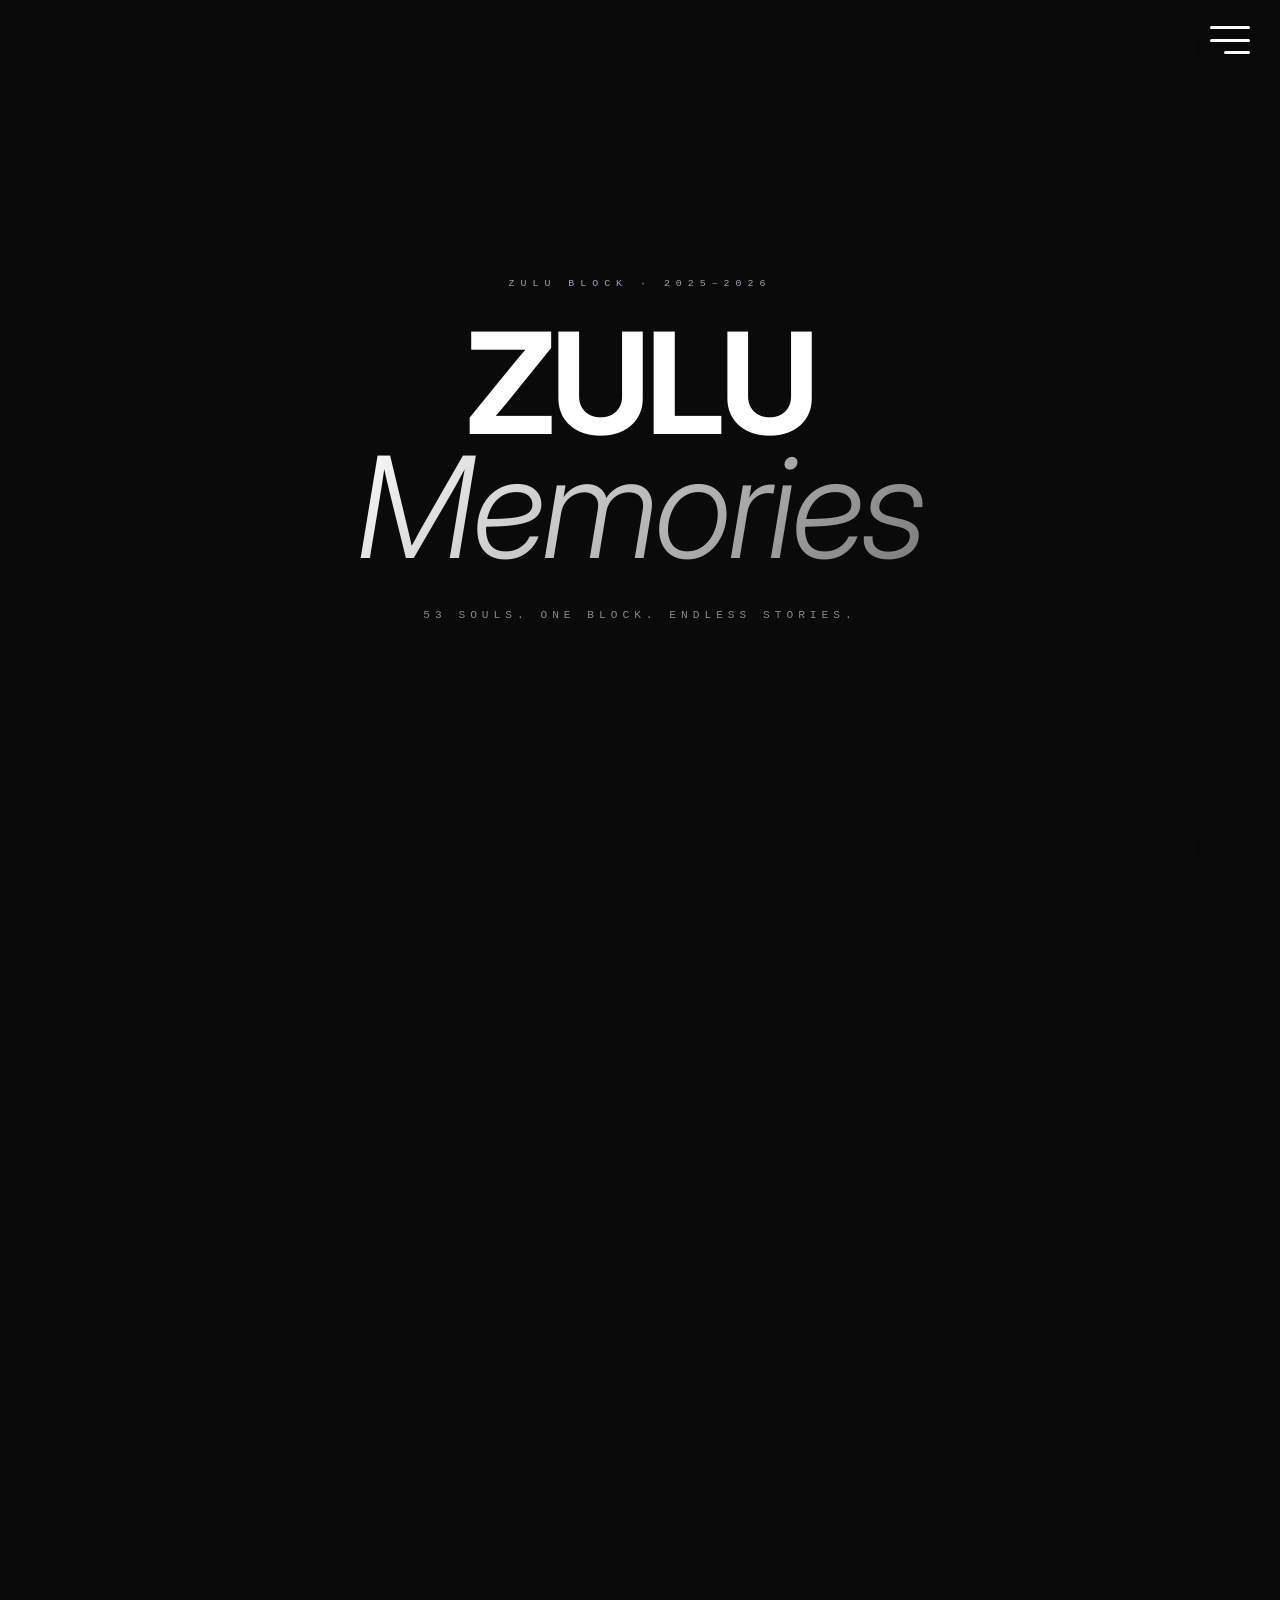
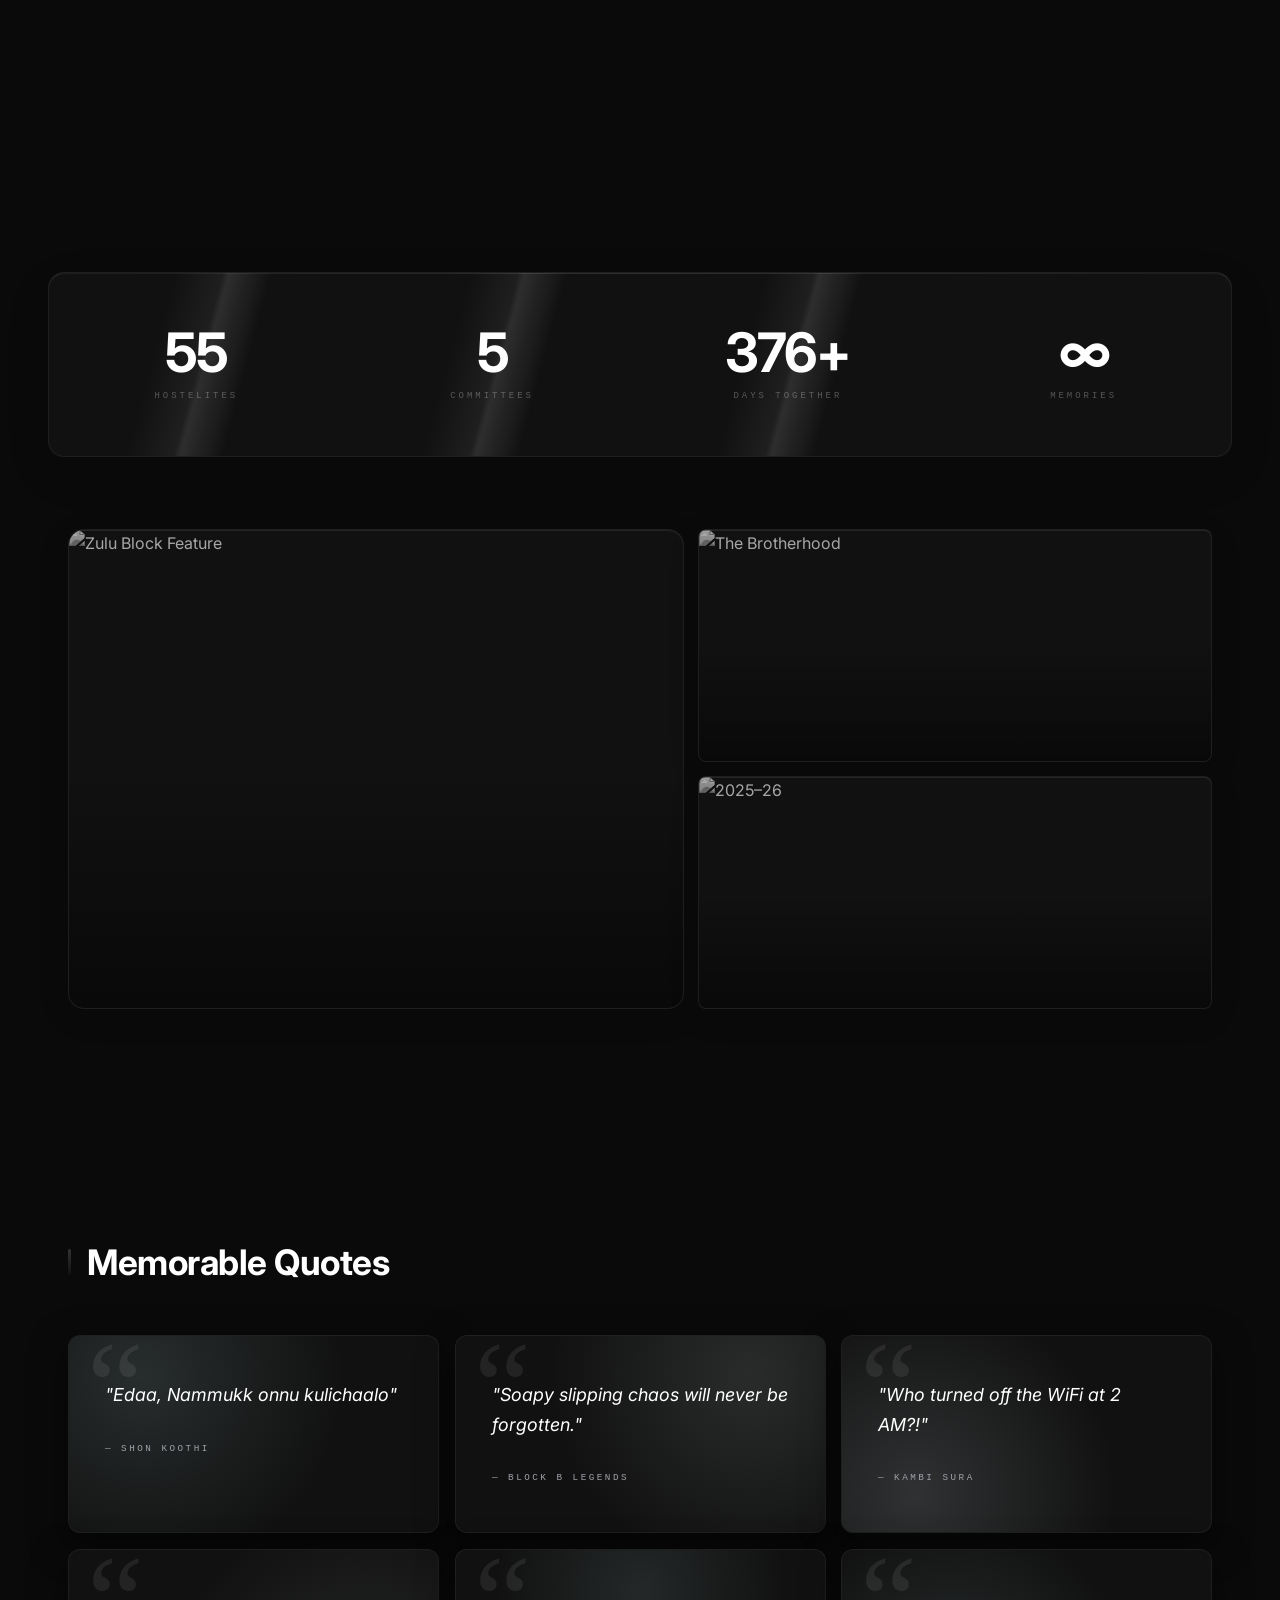
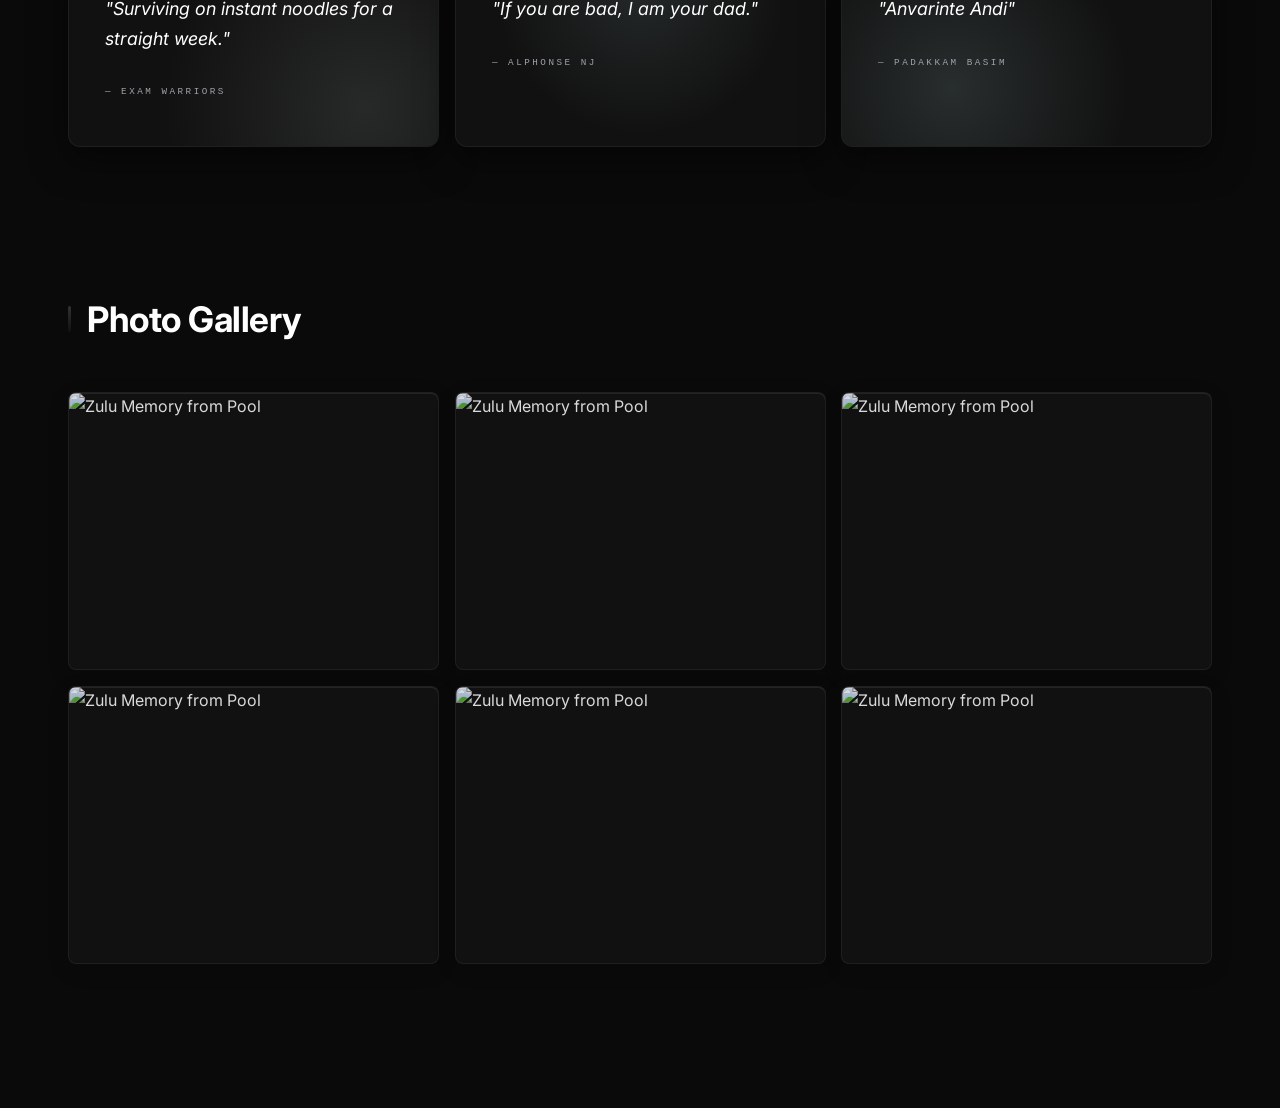
==== commit e1c000ad: "force clear css cache" ====
--- a/index.html
+++ b/index.html
@@ -9,7 +9,7 @@
   <link
     href="https://fonts.googleapis.com/css2?family=Rajdhani:wght@300;400;500;600;700&family=Cormorant+Garamond:ital,wght@0,300;0,400;0,600;1,300;1,400;1,600&family=Space+Mono:ital,wght@0,400;0,700;1,400&family=Exo+2:wght@200;300;400;500;600&display=swap"
     rel="stylesheet">
-  <link rel="stylesheet" href="act1_theme.css">
+  <link rel="stylesheet" href="act1_theme.css?v=1.1">
 </head>
 
 <body>
--- a/act1_theme.css
+++ b/act1_theme.css
@@ -419,6 +419,14 @@
   filter: grayscale(1) brightness(0.65);
 }
 .image-card:hover img { transform: scale(1.07); filter: grayscale(0) brightness(1.0); }
+
+#homeGallery .image-card img {
+  filter: grayscale(0) brightness(0.85);
+}
+#homeGallery .image-card:hover img {
+  filter: grayscale(0) brightness(1.0);
+}
+
 .image-card .img-label { display: none !important; 
   position: absolute; bottom: 14px; left: 16px;
   color: rgba(255,255,255,0.88); font-family: var(--f-mono); font-size: 0.58rem;
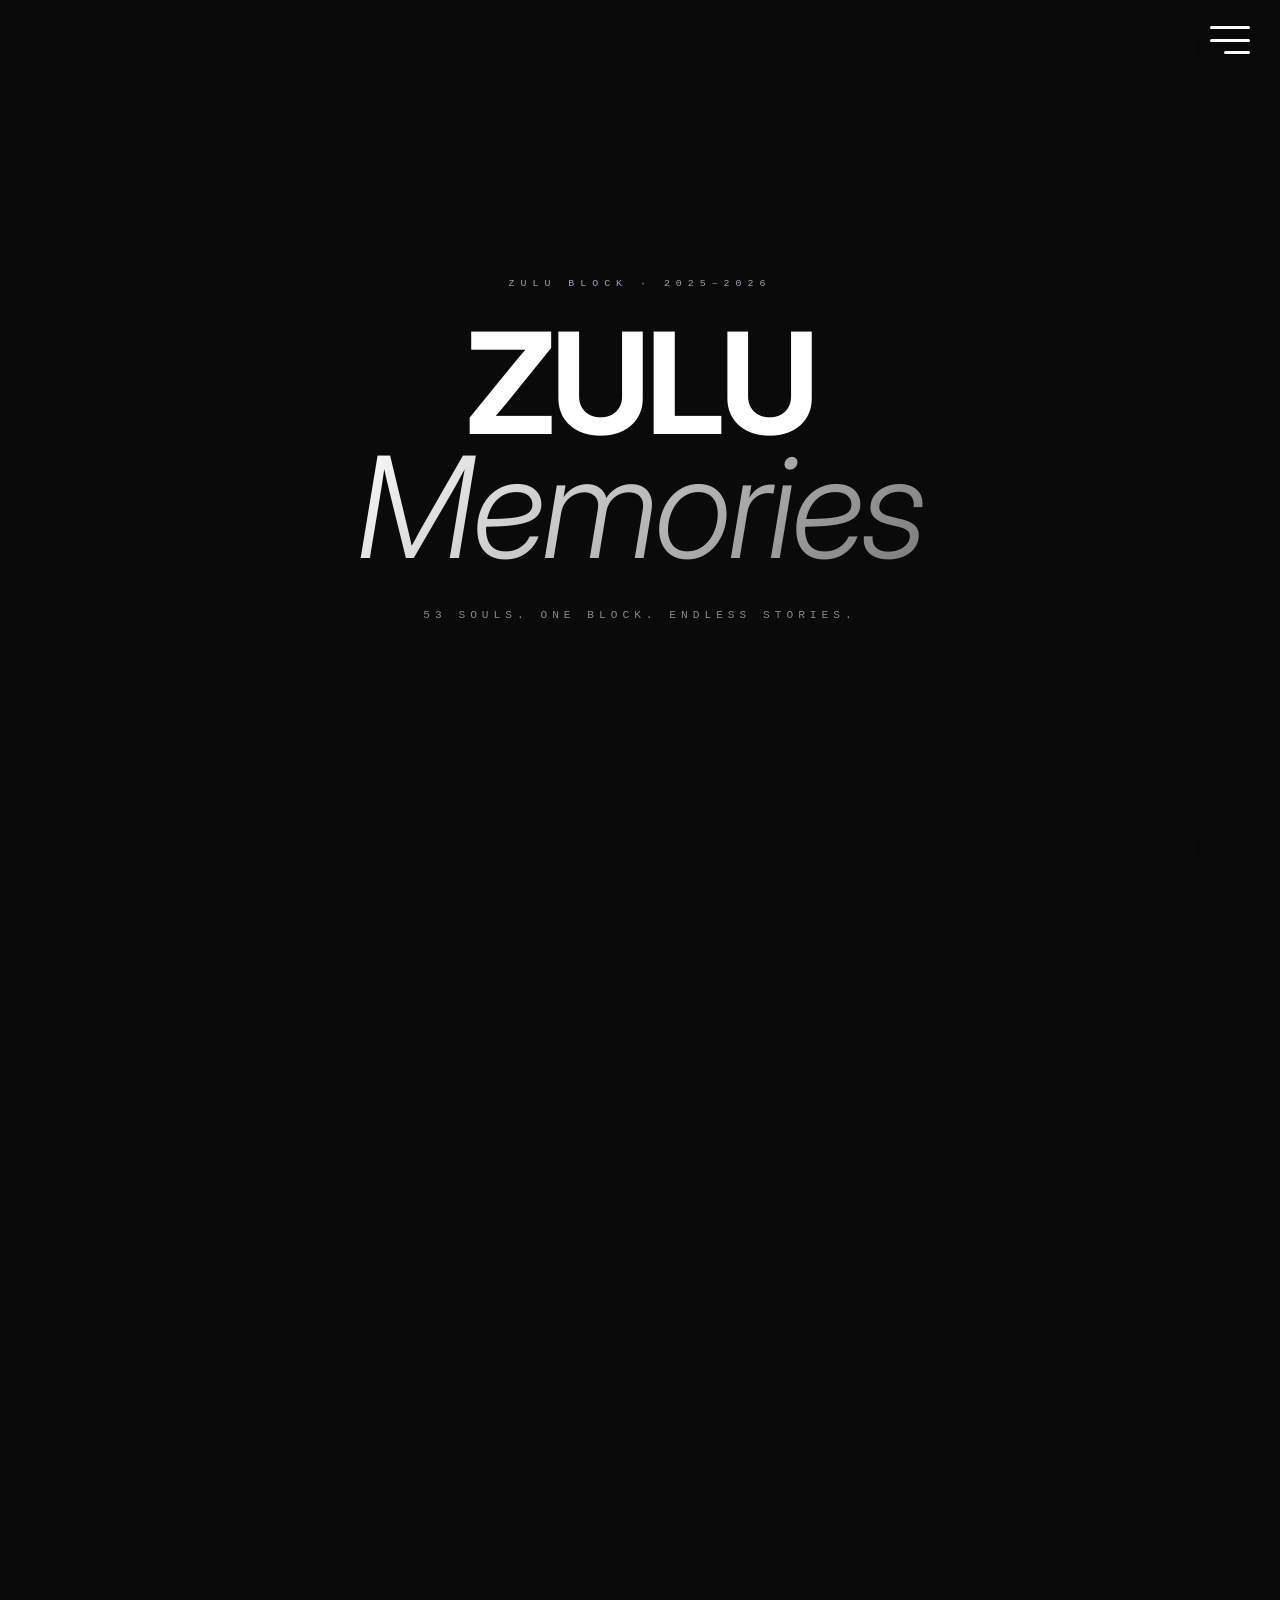
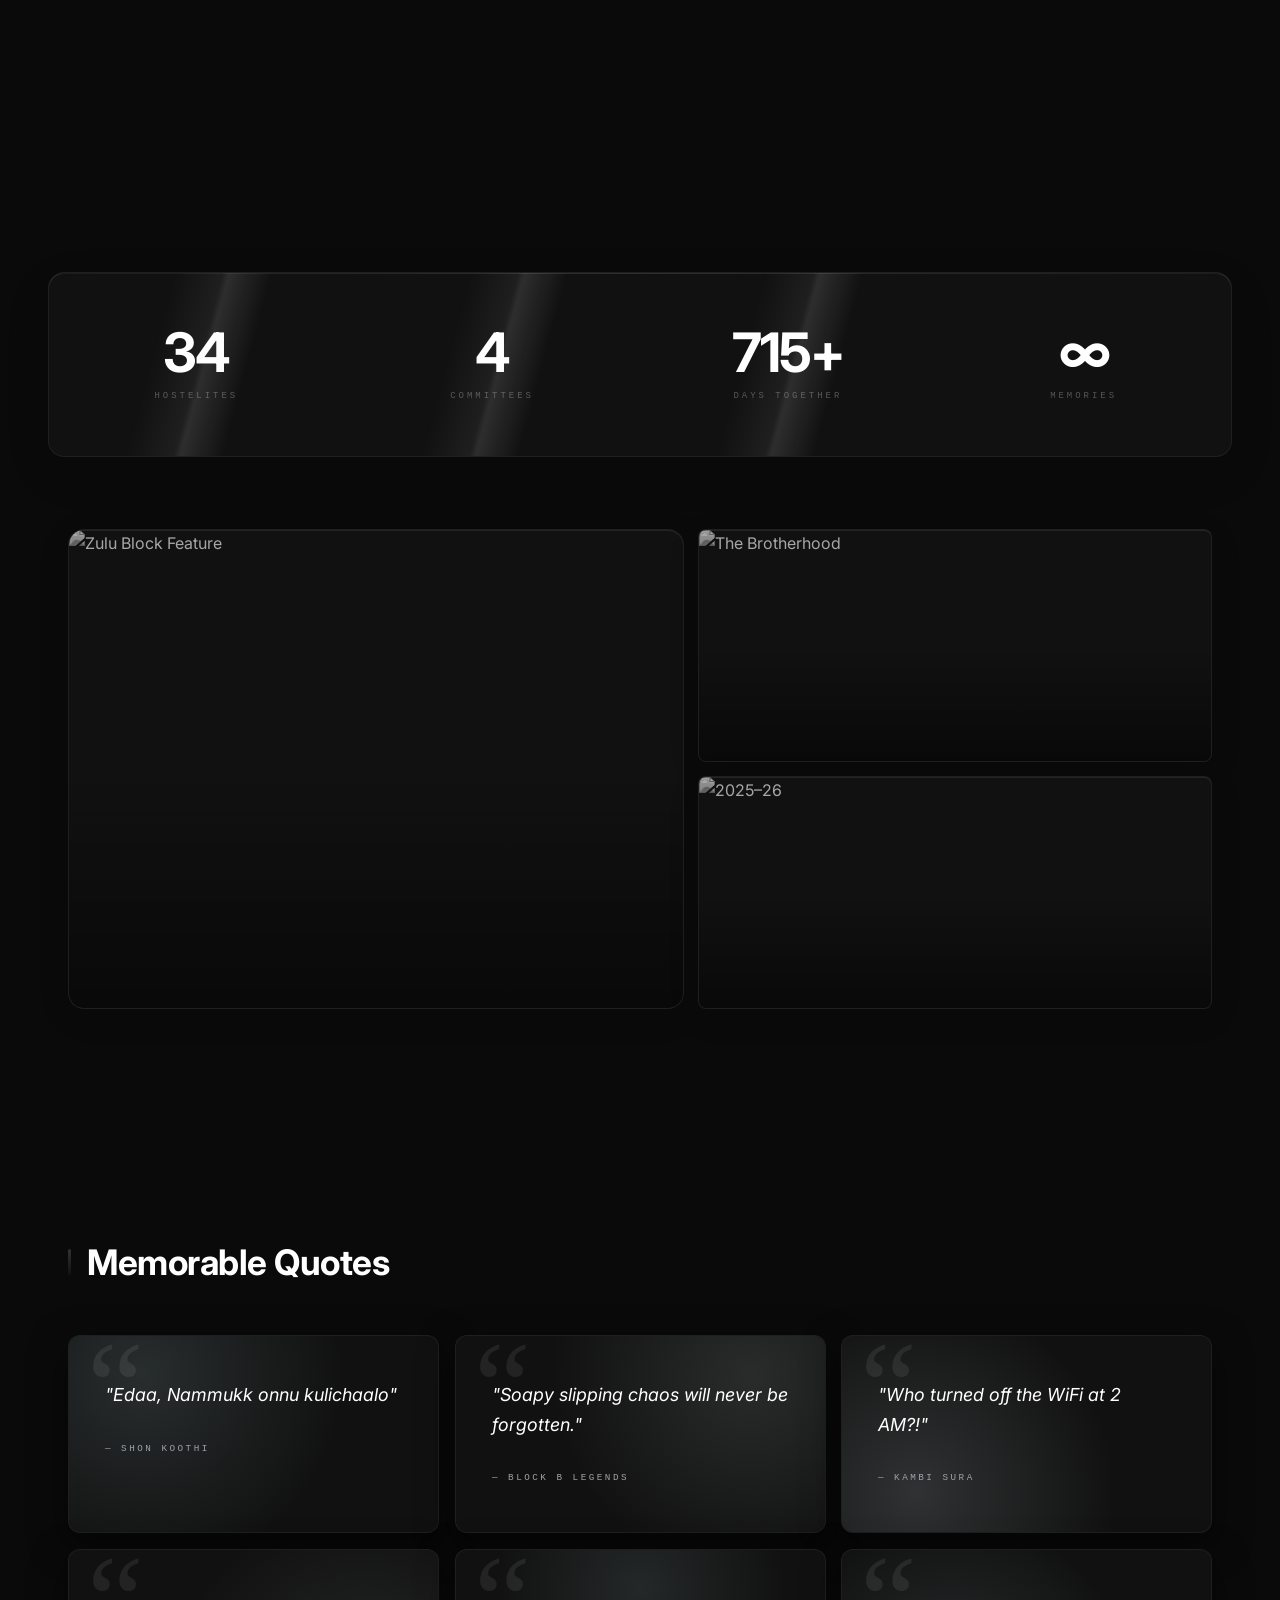
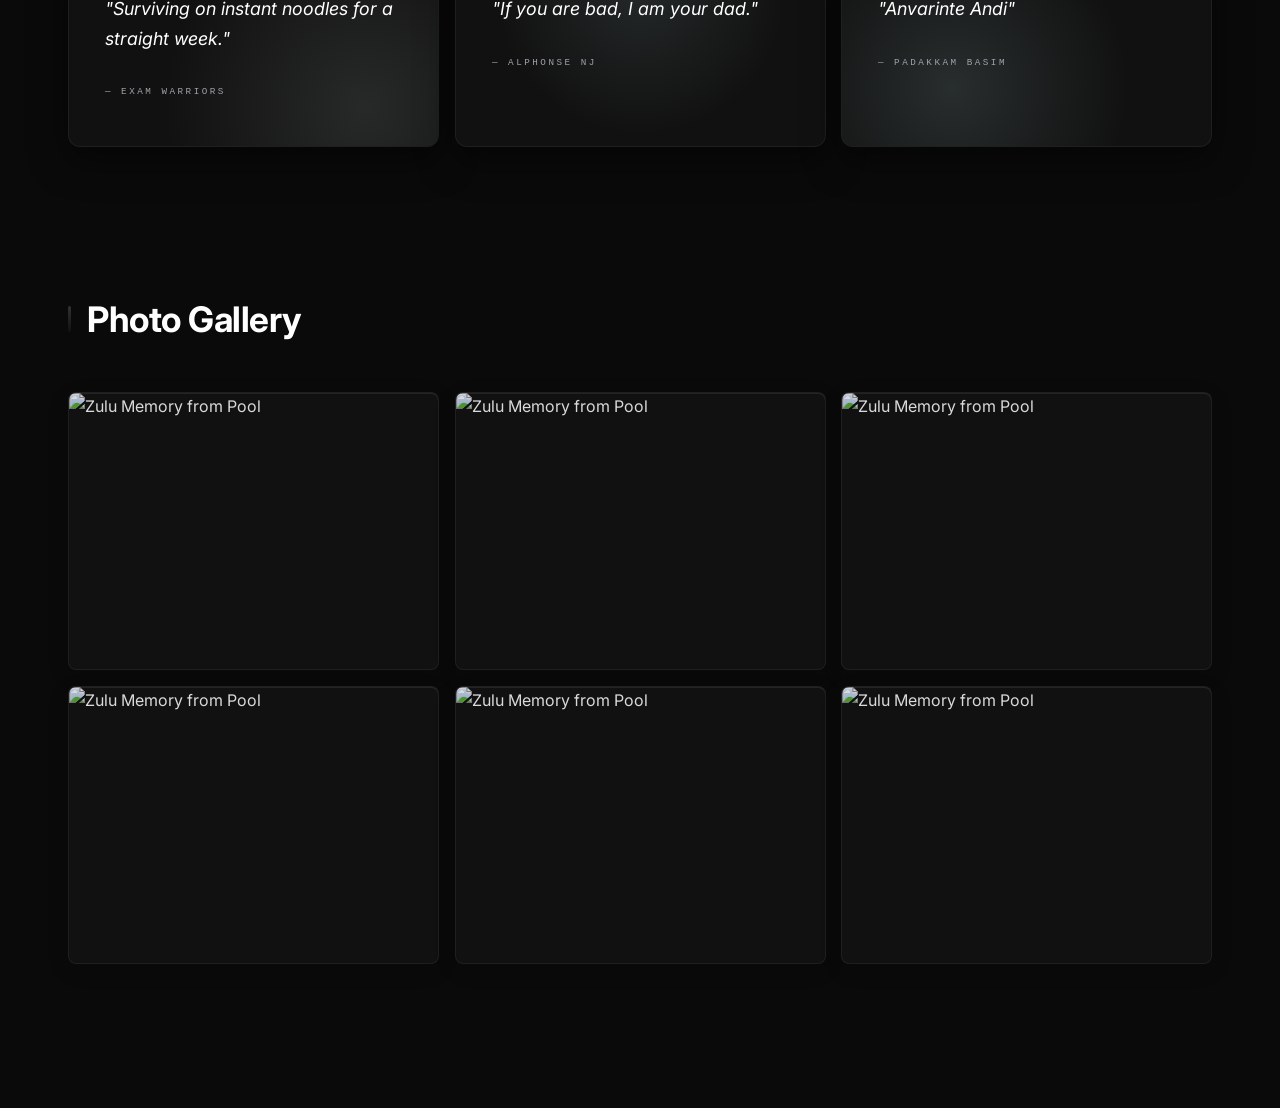
==== commit d11506dd: "fix: permanently remove picsum placeholder src from index gallery" ====
--- a/index.html
+++ b/index.html
@@ -122,12 +122,12 @@
         <h2>Photo Gallery</h2>
       </div>
       <div class="images-grid" id="homeGallery">
-        <div class="image-card"><img src="https://picsum.photos/800/600?random=1" alt="Zulu Memory 1"></div>
-        <div class="image-card"><img src="https://picsum.photos/800/600?random=2" alt="Zulu Memory 2"></div>
-        <div class="image-card"><img src="https://picsum.photos/800/600?random=3" alt="Zulu Memory 3"></div>
-        <div class="image-card"><img src="https://picsum.photos/800/600?random=4" alt="Zulu Memory 4"></div>
-        <div class="image-card"><img src="https://picsum.photos/800/600?random=5" alt="Zulu Memory 5"></div>
-        <div class="image-card"><img src="https://picsum.photos/800/600?random=6" alt="Zulu Memory 6"></div>
+        <div class="image-card"><img alt="Zulu Memory 1"></div>
+        <div class="image-card"><img alt="Zulu Memory 2"></div>
+        <div class="image-card"><img alt="Zulu Memory 3"></div>
+        <div class="image-card"><img alt="Zulu Memory 4"></div>
+        <div class="image-card"><img alt="Zulu Memory 5"></div>
+        <div class="image-card"><img alt="Zulu Memory 6"></div>
       </div>
     </section>
 
--- a/act1_theme.css
+++ b/act1_theme.css
@@ -216,6 +216,14 @@
   position: relative; text-align: center;
   width: 100%; max-width: 1240px; padding: 0 24px;
   display: flex; justify-content: center; align-items: center; z-index: 1;
+}
+.subpage-header {
+  flex-direction: column;
+  padding-top: 160px;
+  padding-bottom: 40px;
+}
+.subpage-header h1, .subpage-header p, .subpage-header .header-eyebrow {
+  text-align: center;
 }
 .hero-text-content {
   text-align: center;
@@ -420,10 +428,10 @@
 }
 .image-card:hover img { transform: scale(1.07); filter: grayscale(0) brightness(1.0); }
 
-#homeGallery .image-card img {
+#homeGallery .image-card img, #candidsGallery .image-card img {
   filter: grayscale(0) brightness(0.85);
 }
-#homeGallery .image-card:hover img {
+#homeGallery .image-card:hover img, #candidsGallery .image-card:hover img {
   filter: grayscale(0) brightness(1.0);
 }
 
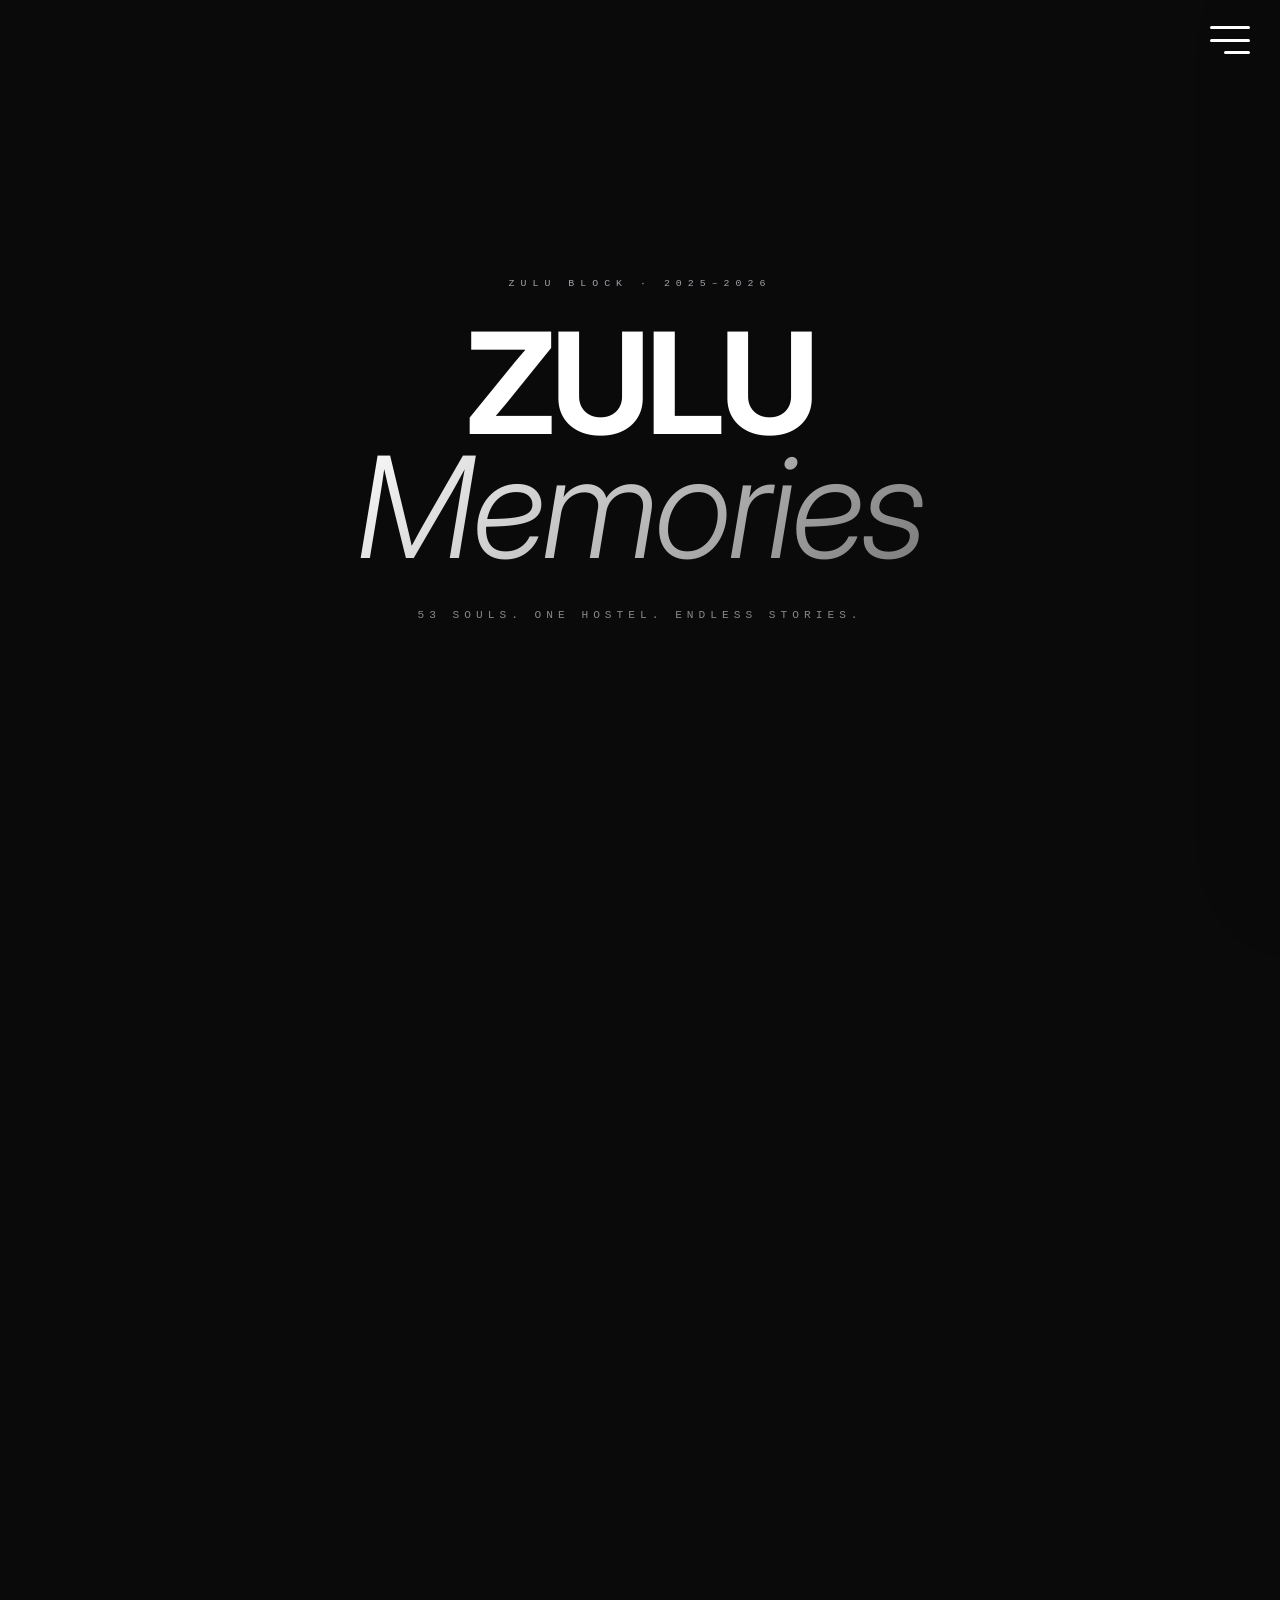
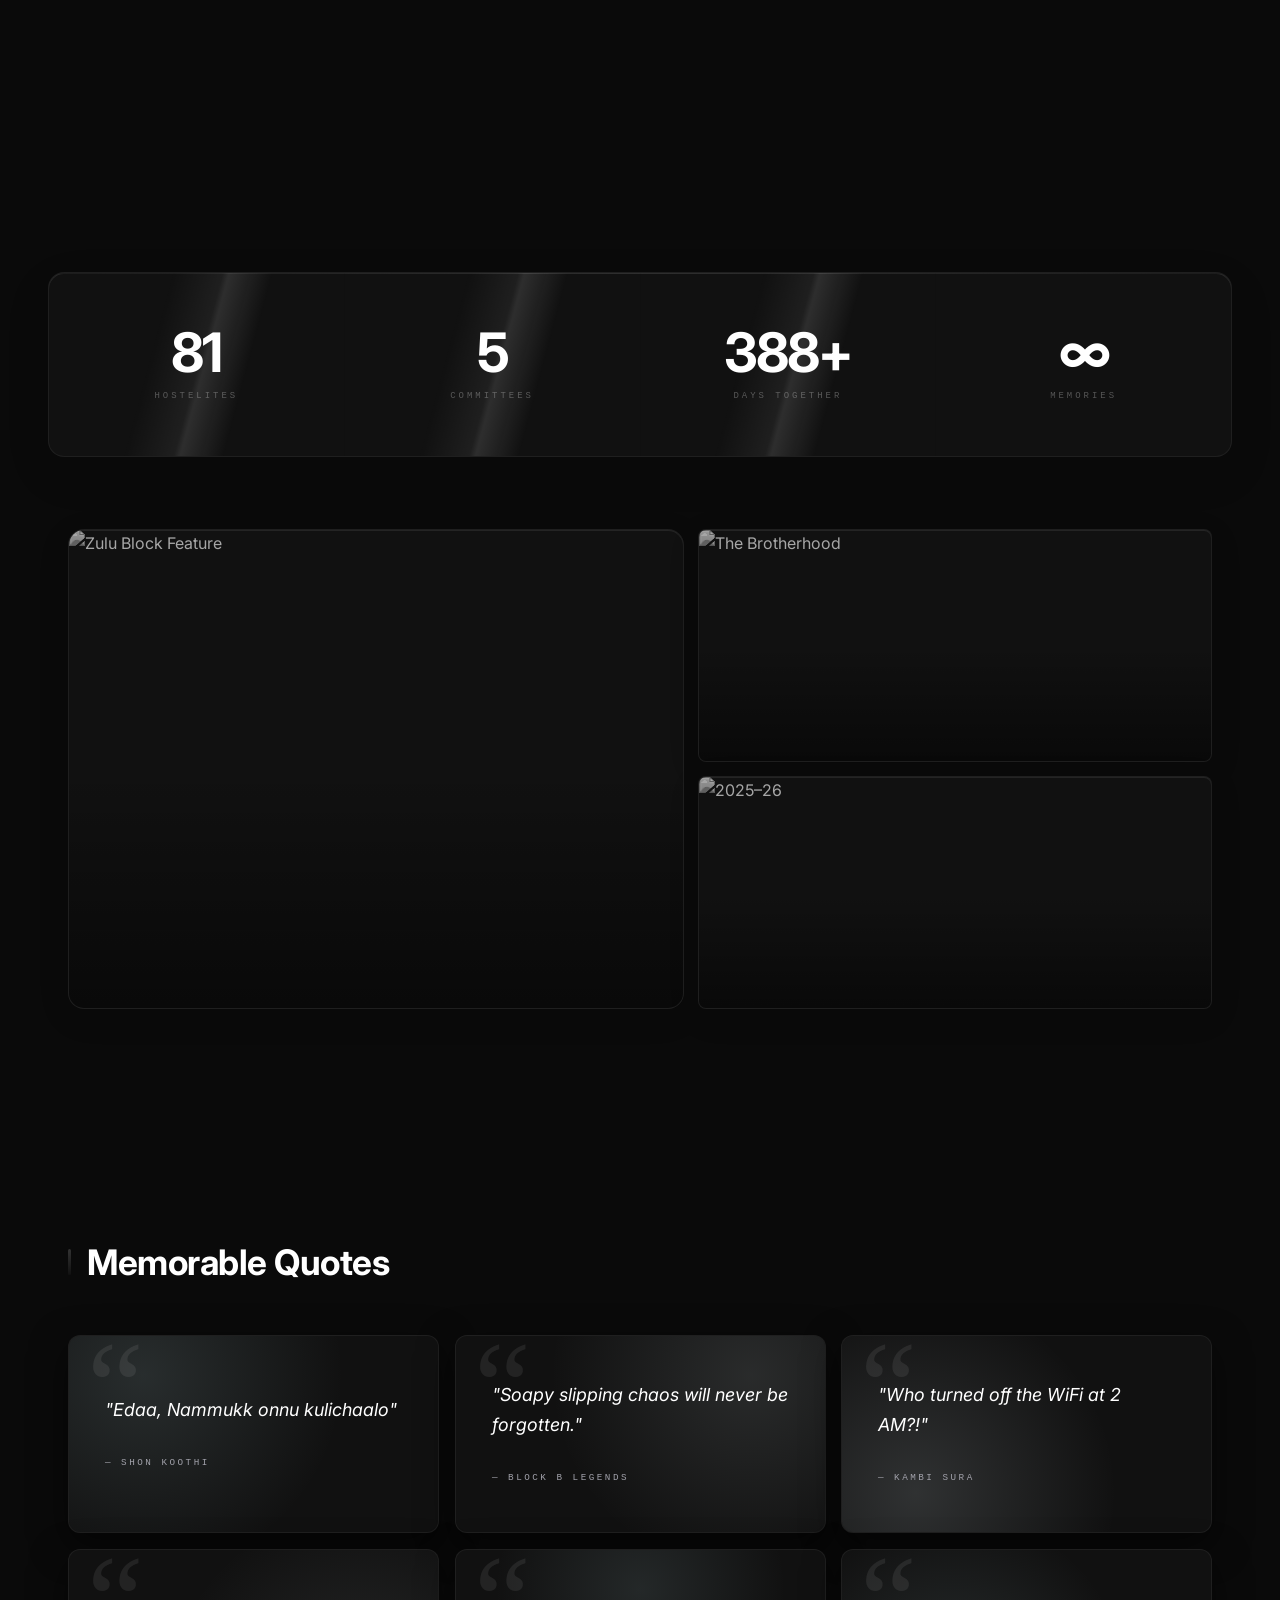
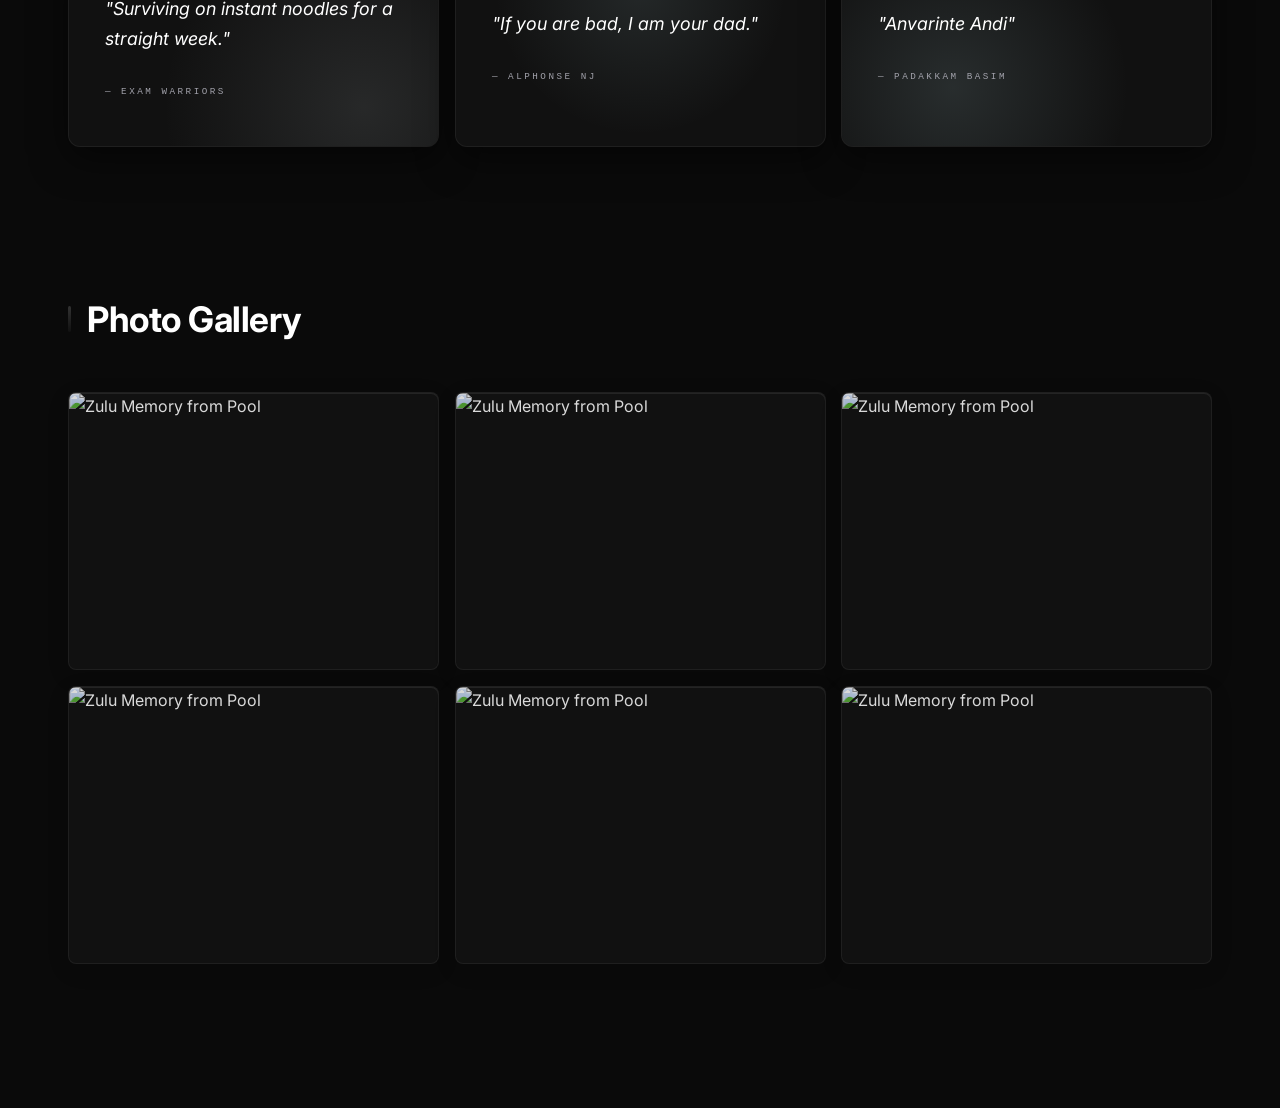
==== commit e9f3dc47: "changed to one hostel" ====
--- a/index.html
+++ b/index.html
@@ -38,7 +38,7 @@
         <div class="hero-text-content">
           <div class="header-eyebrow">Zulu Block · 2025–2026</div>
           <h1>ZULU<br><em>Memories</em></h1>
-          <p>53 souls. One block. Endless stories.</p>
+          <p>53 souls. One Hostel. Endless stories.</p>
         </div>
         <div class="hero-image-content">
           <img src="hero.jpeg" alt="Zulu Block Hero">
@@ -120,6 +120,7 @@
     <section class="images-section">
       <div class="section-label">
         <h2>Photo Gallery</h2>
+
       </div>
       <div class="images-grid" id="homeGallery">
         <div class="image-card"><img alt="Zulu Memory 1"></div>
--- a/act1_theme.css
+++ b/act1_theme.css
@@ -9,28 +9,28 @@
   --bg-scene: #0a0a0a;
 
   /* ── Liquid Glass surfaces ── */
-  --liq:            rgba(20, 25, 40, 0.45);
-  --liq-hover:      rgba(35, 45, 65, 0.65);
-  --liq-deep:       rgba(10, 15, 25, 0.60);
-  --liq-border:     rgba(255, 255, 255, 0.15);
+  --liq: rgba(20, 25, 40, 0.45);
+  --liq-hover: rgba(35, 45, 65, 0.65);
+  --liq-deep: rgba(10, 15, 25, 0.60);
+  --liq-border: rgba(255, 255, 255, 0.15);
   --liq-border-dim: rgba(255, 255, 255, 0.08);
-  --liq-shine-t:    rgba(255, 255, 255, 0.25);
-  --liq-inner:      rgba(255, 255, 255, 0.05);
+  --liq-shine-t: rgba(255, 255, 255, 0.25);
+  --liq-inner: rgba(255, 255, 255, 0.05);
 
   /* ── Tints derived from palette ── */
-  --prism-blue:   rgba(167,199,203,0.22);
-  --prism-pink:   rgba(192,203,205,0.20);
-  --prism-green:  rgba(216,228,233,0.22);
-  --prism-amber:  rgba(176,184,186,0.20);
-  --prism-violet: rgba(167,199,203,0.18);
+  --prism-blue: rgba(167, 199, 203, 0.22);
+  --prism-pink: rgba(192, 203, 205, 0.20);
+  --prism-green: rgba(216, 228, 233, 0.22);
+  --prism-amber: #b0b8ba33;
+  --prism-violet: rgba(167, 199, 203, 0.18);
 
   /* ── Text on glass ── */
-  --ink:        #ffffff;
-  --ink-sub:    #888888;
-  --ink-muted:  #555555;
-  --blue:       #222222;
-  --blue-text:  #a1a1aa;
-  --blue-lt:    rgba(255,255,255,0.05);
+  --ink: #ffffff;
+  --ink-sub: #888888;
+  --ink-muted: #555555;
+  --blue: #222222;
+  --blue-text: #a1a1aa;
+  --blue-lt: rgba(255, 255, 255, 0.05);
 
   /* ── Radii — very round ── */
   --r-sm: 4px;
@@ -42,21 +42,32 @@
 
   /* ── Typography ── */
   --f-display: -apple-system, 'Inter', 'Helvetica Neue', sans-serif;
-  --f-body:    -apple-system, 'Inter', 'Helvetica Neue', sans-serif;
-  --f-mono:    'SF Mono', ui-monospace, 'JetBrains Mono', monospace;
+  --f-body: -apple-system, 'Inter', 'Helvetica Neue', sans-serif;
+  --f-mono: 'SF Mono', ui-monospace, 'JetBrains Mono', monospace;
 
   /* ── Motion ── */
-  --ease-expo:   cubic-bezier(0.16, 1, 0.3, 1);
+  --ease-expo: cubic-bezier(0.16, 1, 0.3, 1);
   --ease-spring: cubic-bezier(0.34, 1.56, 0.64, 1);
 
   /* ── Blur ── */
-  --blur-liq:   blur(28px) saturate(200%) brightness(1.06);
+  --blur-liq: blur(28px) saturate(200%) brightness(1.06);
   --blur-heavy: blur(50px) saturate(220%) brightness(1.08);
 }
 
 /* ─── RESET ───────────────────────────────────────── */
-*, *::before, *::after { margin: 0; padding: 0; box-sizing: border-box; }
-html { scroll-behavior: smooth; -webkit-font-smoothing: antialiased; -moz-osx-font-smoothing: grayscale; }
+*,
+*::before,
+*::after {
+  margin: 0;
+  padding: 0;
+  box-sizing: border-box;
+}
+
+html {
+  scroll-behavior: smooth;
+  -webkit-font-smoothing: antialiased;
+  -moz-osx-font-smoothing: grayscale;
+}
 
 body {
   font-family: var(--f-body);
@@ -65,166 +76,359 @@
   color: var(--ink);
   min-height: 100vh;
   overflow-x: hidden;
-  
+
   font-size: 16px;
   line-height: 1.65;
 }
 
-.bg-glow, .bg-designs, .design-icon { display: none !important; }
+.bg-glow,
+.bg-designs,
+.design-icon {
+  display: none !important;
+}
 
 /* ─── CUSTOM CURSOR — Apple liquid ───────────────── */
-.cursor-dot { display: none !important; 
-  position: fixed; width: 6px; height: 6px;
-  background: var(--blue-text); border-radius: 50%;
-  pointer-events: none; z-index: 99999;
+.cursor-dot {
+  display: none !important;
+  position: fixed;
+  width: 6px;
+  height: 6px;
+  background: var(--blue-text);
+  border-radius: 50%;
+  pointer-events: none;
+  z-index: 99999;
   transform: translate(-50%, -50%);
   box-shadow: 0 0 10px var(--blue-text);
 }
-.cursor-ring { display: none !important; 
-  position: fixed; width: 34px; height: 34px;
-  border-radius: 50%; pointer-events: none; z-index: 99998;
+
+.cursor-ring {
+  display: none !important;
+  position: fixed;
+  width: 34px;
+  height: 34px;
+  border-radius: 50%;
+  pointer-events: none;
+  z-index: 99998;
   transform: translate(-50%, -50%);
-  background: rgba(59,98,104,0.1);
+  background: rgba(59, 98, 104, 0.1);
   border: 2px solid var(--blue-text);
-  box-shadow: 0 4px 12px rgba(59,98,104,0.3);
+  box-shadow: 0 4px 12px rgba(59, 98, 104, 0.3);
   transition: width 0.3s var(--ease-expo), height 0.3s var(--ease-expo), background 0.3s, border-color 0.3s;
 }
+
 body:has(a:hover) .cursor-ring,
 body:has(button:hover) .cursor-ring,
 body:has(.close-btn:hover) .cursor-ring,
 body:has(.hamburger:hover) .cursor-ring {
-  width: 52px; height: 52px;
-  background: rgba(59,98,104,0.2);
+  width: 52px;
+  height: 52px;
+  background: rgba(59, 98, 104, 0.2);
   border-color: var(--ink);
 }
 
 /* ─── PROGRESS BAR ────────────────────────────────── */
 .progress-bar {
-  position: fixed; top: 0; left: 0; height: 2px;
+  position: fixed;
+  top: 0;
+  left: 0;
+  height: 2px;
   background: linear-gradient(90deg, #111111, #333333, #111111);
-  z-index: 10000; width: 0%;
+  z-index: 10000;
+  width: 0%;
   transition: width 0.06s linear;
-  box-shadow: 0 0 10px rgba(167,199,203,0.6);
+  box-shadow: 0 0 10px rgba(167, 199, 203, 0.6);
 }
 
 /* ─── PAGE TRANSITION ─────────────────────────────── */
 .page-transition {
-  position: fixed; inset: 0;
+  position: fixed;
+  inset: 0;
   background: #111111;
-  z-index: 99997; transform: scaleX(0); transform-origin: left;
-}
-.page-transition.enter { animation: pgIn 0.8s var(--ease-expo) forwards; }
-.page-transition.exit  { animation: pgOut 0.8s var(--ease-expo) forwards; }
-@keyframes pgIn  { to { transform: scaleX(1); } }
-@keyframes pgOut { from { transform: scaleX(1); transform-origin: right; } to { transform: scaleX(0); transform-origin: right; } }
+  z-index: 99997;
+  transform: scaleX(0);
+  transform-origin: left;
+}
+
+.page-transition.enter {
+  animation: pgIn 0.8s var(--ease-expo) forwards;
+}
+
+.page-transition.exit {
+  animation: pgOut 0.8s var(--ease-expo) forwards;
+}
+
+@keyframes pgIn {
+  to {
+    transform: scaleX(1);
+  }
+}
+
+@keyframes pgOut {
+  from {
+    transform: scaleX(1);
+    transform-origin: right;
+  }
+
+  to {
+    transform: scaleX(0);
+    transform-origin: right;
+  }
+}
 
 /* ─── HAMBURGER ───────────────────────────────────── */
 .hamburger {
-  position: fixed; top: 24px; right: 28px;
-  width: 44px; height: 32px;
-  display: flex; flex-direction: column; justify-content: space-between;
-  cursor: pointer; z-index: 1002; padding: 2px;
-}
+  position: fixed;
+  top: 24px;
+  right: 28px;
+  width: 44px;
+  height: 32px;
+  display: flex;
+  flex-direction: column;
+  justify-content: space-between;
+  cursor: pointer;
+  z-index: 1002;
+  padding: 2px;
+}
+
 .hamburger span {
-  display: block; height: 3px; width: 100%;
-  background: var(--ink); border-radius: var(--r-pill);
-  transition: all 0.42s var(--ease-expo); transform-origin: center;
-}
-.hamburger span:nth-child(3) { width: 65%; margin-left: auto; }
-.hamburger.open span:nth-child(1) { transform: translateY(14.5px) rotate(45deg); }
-.hamburger.open span:nth-child(2) { opacity: 0; transform: scaleX(0); }
-.hamburger.open span:nth-child(3) { transform: translateY(-14.5px) rotate(-45deg); width: 100%; }
+  display: block;
+  height: 3px;
+  width: 100%;
+  background: var(--ink);
+  border-radius: var(--r-pill);
+  transition: all 0.42s var(--ease-expo);
+  transform-origin: center;
+}
+
+.hamburger span:nth-child(3) {
+  width: 65%;
+  margin-left: auto;
+}
+
+.hamburger.open span:nth-child(1) {
+  transform: translateY(14.5px) rotate(45deg);
+}
+
+.hamburger.open span:nth-child(2) {
+  opacity: 0;
+  transform: scaleX(0);
+}
+
+.hamburger.open span:nth-child(3) {
+  transform: translateY(-14.5px) rotate(-45deg);
+  width: 100%;
+}
 
 /* ─── SIDEBAR — Frosted glass panel ──────────────── */
 .sidebar {
-  position: fixed; top: 0; right: 0; transform: translate3d(100.5%, 0, 0);
-  width: 400px; height: 100vh;
+  position: fixed;
+  top: 0;
+  right: 0;
+  transform: translate3d(100.5%, 0, 0);
+  width: 400px;
+  height: 100vh;
   background: #111111;
   border-left: 1px solid var(--liq-border);
-  box-shadow: -1px 0 0 rgba(255,255,255,0.82) inset, -24px 0 72px rgba(0,0,0,0.09);
+  box-shadow: -1px 0 0 rgba(255, 255, 255, 0.82) inset, -24px 0 72px rgba(0, 0, 0, 0.09);
   z-index: 1001;
   transition: transform 1.0s cubic-bezier(0.2, 1, 0.2, 1);
   padding: 24px 52px 56px;
-  display: flex; flex-direction: column; overflow: hidden;
-}
+  display: flex;
+  flex-direction: column;
+  overflow: hidden;
+}
+
 .sidebar::before {
-  content: ''; position: absolute; top: -60px; left: -60px;
-  width: 280px; height: 280px;
+  content: '';
+  position: absolute;
+  top: -60px;
+  left: -60px;
+  width: 280px;
+  height: 280px;
   background: none;
-  border-radius: 50%; pointer-events: none;
-}
+  border-radius: 50%;
+  pointer-events: none;
+}
+
 .sidebar::after {
-  content: ''; position: absolute; bottom: -50px; right: -40px;
-  width: 220px; height: 220px;
+  content: '';
+  position: absolute;
+  bottom: -50px;
+  right: -40px;
+  width: 220px;
+  height: 220px;
   background: none;
-  border-radius: 50%; pointer-events: none;
-}
-.sidebar.active { transform: translate3d(0, 0, 0); }
+  border-radius: 50%;
+  pointer-events: none;
+}
+
+.sidebar.active {
+  transform: translate3d(0, 0, 0);
+}
 
 .sidebar-header {
-  display: flex; justify-content: flex-start; align-items: center;
-  min-height: 32px; /* matches new hamburger height */
-  margin-bottom: 40px; padding-bottom: 24px;
+  display: flex;
+  justify-content: flex-start;
+  align-items: center;
+  min-height: 32px;
+  /* matches new hamburger height */
+  margin-bottom: 40px;
+  padding-bottom: 24px;
   border-bottom: 1px solid var(--liq-border-dim);
-  position: relative; z-index: 1;
-}
+  position: relative;
+  z-index: 1;
+}
+
 .sidebar-header h2 {
-  font-family: var(--f-mono); font-size: 1.1rem;
-  letter-spacing: 5px; text-transform: uppercase;
-  color: var(--ink-sub); font-weight: 500; margin: 0;
+  font-family: var(--f-mono);
+  font-size: 1.1rem;
+  letter-spacing: 5px;
+  text-transform: uppercase;
+  color: var(--ink-sub);
+  font-weight: 500;
+  margin: 0;
   line-height: 1;
 }
+
 .close-btn {
   background: #111111;
-  border: 1px solid rgba(255,255,255,0.28);
-  box-shadow: 0 2px 8px rgba(0,0,0,0.08), 0 1px 0 rgba(255,255,255,0.10) inset;
-  border-radius: 50%; width: 44px; height: 44px;
-  display: flex; align-items: center; justify-content: center;
-  font-size: 1.5rem; color: var(--ink-sub); cursor: pointer;
+  border: 1px solid rgba(255, 255, 255, 0.28);
+  box-shadow: 0 2px 8px rgba(0, 0, 0, 0.08), 0 1px 0 rgba(255, 255, 255, 0.10) inset;
+  border-radius: 50%;
+  width: 44px;
+  height: 44px;
+  display: flex;
+  align-items: center;
+  justify-content: center;
+  font-size: 1.5rem;
+  color: var(--ink-sub);
+  cursor: pointer;
   transition: all 0.25s var(--ease-expo);
 }
-.close-btn:hover { background: rgba(255,255,255,0.82); color: var(--ink); transform: rotate(90deg) scale(1.08); }
-
-.sidebar-links { list-style: none; position: relative; z-index: 1; }
+
+.close-btn:hover {
+  background: rgba(255, 255, 255, 0.82);
+  color: var(--ink);
+  transform: rotate(90deg) scale(1.08);
+}
+
+.sidebar-links {
+  list-style: none;
+  position: relative;
+  z-index: 1;
+}
+
 .sidebar-links li {
-  margin-bottom: 2px; opacity: 0; transform: translateX(24px);
+  margin-bottom: 2px;
+  opacity: 0;
+  transform: translateX(24px);
   transition: opacity 0.50s var(--ease-expo), transform 0.50s var(--ease-expo);
 }
-.sidebar.active .sidebar-links li:nth-child(1) { opacity:1; transform:none; transition-delay:0.07s; }
-.sidebar.active .sidebar-links li:nth-child(2) { opacity:1; transform:none; transition-delay:0.13s; }
-.sidebar.active .sidebar-links li:nth-child(3) { opacity:1; transform:none; transition-delay:0.19s; }
-.sidebar.active .sidebar-links li:nth-child(4) { opacity:1; transform:none; transition-delay:0.25s; }
-.sidebar.active .sidebar-links li:nth-child(5) { opacity:1; transform:none; transition-delay:0.31s; }
+
+.sidebar.active .sidebar-links li:nth-child(1) {
+  opacity: 1;
+  transform: none;
+  transition-delay: 0.07s;
+}
+
+.sidebar.active .sidebar-links li:nth-child(2) {
+  opacity: 1;
+  transform: none;
+  transition-delay: 0.13s;
+}
+
+.sidebar.active .sidebar-links li:nth-child(3) {
+  opacity: 1;
+  transform: none;
+  transition-delay: 0.19s;
+}
+
+.sidebar.active .sidebar-links li:nth-child(4) {
+  opacity: 1;
+  transform: none;
+  transition-delay: 0.25s;
+}
+
+.sidebar.active .sidebar-links li:nth-child(5) {
+  opacity: 1;
+  transform: none;
+  transition-delay: 0.31s;
+}
+
 .sidebar-links a {
-  text-decoration: none; color: var(--ink-sub);
-  font-family: var(--f-display); font-size: 2.4rem; font-weight: 300;
-  line-height: 1.25; display: block; padding: 6px 0; letter-spacing: -0.5px;
+  text-decoration: none;
+  color: var(--ink-sub);
+  font-family: var(--f-display);
+  font-size: 2.4rem;
+  font-weight: 300;
+  line-height: 1.25;
+  display: block;
+  padding: 6px 0;
+  letter-spacing: -0.5px;
   transition: color 0.25s, transform 0.3s var(--ease-expo);
 }
-.sidebar-links a:hover { color: var(--blue-text); transform: translateX(6px); }
+
+.sidebar-links a:hover {
+  color: var(--blue-text);
+  transform: translateX(6px);
+}
 
 .sidebar-overlay {
-  position: fixed; inset: 0; background: rgba(0,0,0,0.16);
-  z-index: 1000; opacity: 0; pointer-events: none; transition: opacity 0.4s;
-}
-.sidebar-overlay.active { opacity: 1; pointer-events: all; }
+  position: fixed;
+  inset: 0;
+  background: rgba(0, 0, 0, 0.16);
+  z-index: 1000;
+  opacity: 0;
+  pointer-events: none;
+  transition: opacity 0.4s;
+}
+
+.sidebar-overlay.active {
+  opacity: 1;
+  pointer-events: all;
+}
 
 /* ─── HEADER ──────────────────────────────────────── */
-.scroll-hero-wrapper { height: 200vh; position: relative; z-index: 1; }
-.sticky-hero { position: sticky; top: 0; height: 100vh; overflow: hidden; display: flex; align-items: center; justify-content: center; }
+.scroll-hero-wrapper {
+  height: 200vh;
+  position: relative;
+  z-index: 1;
+}
+
+.sticky-hero {
+  position: sticky;
+  top: 0;
+  height: 100vh;
+  overflow: hidden;
+  display: flex;
+  align-items: center;
+  justify-content: center;
+}
+
 header {
-  position: relative; text-align: center;
-  width: 100%; max-width: 1240px; padding: 0 24px;
-  display: flex; justify-content: center; align-items: center; z-index: 1;
-}
+  position: relative;
+  text-align: center;
+  width: 100%;
+  max-width: 1240px;
+  padding: 0 24px;
+  display: flex;
+  justify-content: center;
+  align-items: center;
+  z-index: 1;
+}
+
 .subpage-header {
   flex-direction: column;
   padding-top: 160px;
   padding-bottom: 40px;
 }
-.subpage-header h1, .subpage-header p, .subpage-header .header-eyebrow {
+
+.subpage-header h1,
+.subpage-header p,
+.subpage-header .header-eyebrow {
   text-align: center;
 }
+
 .hero-text-content {
   text-align: center;
   will-change: transform;
@@ -233,439 +437,1036 @@
   position: relative;
   z-index: 2;
 }
+
 .hero-image-content {
-  position: absolute; right: 5%; top: 50%;
-  width: 45%; max-width: 550px; aspect-ratio: 4/3;
-  border-radius: var(--r-2xl); overflow: hidden;
-  opacity: 0; transform: translateY(-50%) translateX(100px) scale(0.9);
-  will-change: transform, opacity; pointer-events: none;
-  box-shadow: 0 1px 0 rgba(255,255,255,0.08) inset, 0 24px 60px rgba(0,0,0,0.5);
-  border: 1px solid rgba(255,255,255,0.1);
+  position: absolute;
+  right: 5%;
+  top: 50%;
+  width: 45%;
+  max-width: 550px;
+  aspect-ratio: 4/3;
+  border-radius: var(--r-2xl);
+  overflow: hidden;
+  opacity: 0;
+  transform: translateY(-50%) translateX(100px) scale(0.9);
+  will-change: transform, opacity;
+  pointer-events: none;
+  box-shadow: 0 1px 0 rgba(255, 255, 255, 0.08) inset, 0 24px 60px rgba(0, 0, 0, 0.5);
+  border: 1px solid rgba(255, 255, 255, 0.1);
   transition: transform 0.1s linear, opacity 0.1s linear;
 }
-.hero-image-content img { width: 100%; height: 100%; object-fit: cover; }
+
+.hero-image-content img {
+  width: 100%;
+  height: 100%;
+  object-fit: cover;
+}
+
 .header-eyebrow {
-  font-family: var(--f-mono); font-size: 0.62rem;
-  letter-spacing: 6px; text-transform: uppercase;
-  color: var(--blue-text); margin-bottom: 30px;
-  opacity: 0; animation: fadeUp 0.85s var(--ease-expo) 0.15s forwards;
-  position: relative; z-index: 1;
-}
+  font-family: var(--f-mono);
+  font-size: 0.62rem;
+  letter-spacing: 6px;
+  text-transform: uppercase;
+  color: var(--blue-text);
+  margin-bottom: 30px;
+  opacity: 0;
+  animation: fadeUp 0.85s var(--ease-expo) 0.15s forwards;
+  position: relative;
+  z-index: 1;
+}
+
 header h1 {
   font-family: var(--f-display);
   font-size: clamp(3.8rem, 11vw, 9.5rem);
-  font-weight: 700; line-height: 0.88; letter-spacing: -4px;
+  font-weight: 700;
+  line-height: 0.88;
+  letter-spacing: -4px;
   color: var(--ink);
-  opacity: 0; animation: fadeUp 1s var(--ease-expo) 0.28s forwards;
-  position: relative; z-index: 1;
-}
+  opacity: 0;
+  animation: fadeUp 1s var(--ease-expo) 0.28s forwards;
+  position: relative;
+  z-index: 1;
+}
+
 header h1 em {
-  font-style: italic; font-weight: 300; letter-spacing: -3px;
+  font-style: italic;
+  font-weight: 300;
+  letter-spacing: -3px;
   background: linear-gradient(135deg, #ffffff 0%, #777777 100%);
-  -webkit-background-clip: text; -webkit-text-fill-color: transparent; background-clip: text;
-}
+  -webkit-background-clip: text;
+  -webkit-text-fill-color: transparent;
+  background-clip: text;
+}
+
 header p {
-  font-size: 0.70rem; color: var(--ink-sub); margin-top: 36px;
-  letter-spacing: 5px; text-transform: uppercase; font-family: var(--f-mono);
-  opacity: 0; animation: fadeUp 0.85s var(--ease-expo) 0.46s forwards;
-  position: relative; z-index: 1;
-}
+  font-size: 0.70rem;
+  color: var(--ink-sub);
+  margin-top: 36px;
+  letter-spacing: 5px;
+  text-transform: uppercase;
+  font-family: var(--f-mono);
+  opacity: 0;
+  animation: fadeUp 0.85s var(--ease-expo) 0.46s forwards;
+  position: relative;
+  z-index: 1;
+}
+
 @keyframes fadeUp {
-  from { opacity: 0; transform: translateY(20px); }
-  to   { opacity: 1; transform: none; }
+  from {
+    opacity: 0;
+    transform: translateY(20px);
+  }
+
+  to {
+    opacity: 1;
+    transform: none;
+  }
 }
 
 /* ─── CONTAINER ───────────────────────────────────── */
-.container { max-width: 1240px; margin: 0 auto; padding: 72px 48px; position: relative; z-index: 1; }
+.container {
+  max-width: 1240px;
+  margin: 0 auto;
+  padding: 72px 48px;
+  position: relative;
+  z-index: 1;
+}
 
 /* ─── SECTION LABEL ───────────────────────────────── */
-.section-label { display: flex; align-items: center; gap: 16px; margin-bottom: 44px; }
+.section-label {
+  display: flex;
+  align-items: center;
+  gap: 16px;
+  margin-bottom: 44px;
+}
+
 .section-label::before {
-  content: ''; flex: 0 0 3px; height: 26px;
-  background: linear-gradient(180deg, #333333, #111111); border-radius: var(--r-pill);
-}
+  content: '';
+  flex: 0 0 3px;
+  height: 26px;
+  background: linear-gradient(180deg, #333333, #111111);
+  border-radius: var(--r-pill);
+}
+
 .section-label h2 {
-  font-family: var(--f-display); font-size: 2.2rem; font-weight: 700;
-  color: var(--ink); letter-spacing: -0.5px; margin: 0; text-align: left;
-}
+  font-family: var(--f-display);
+  font-size: 2.2rem;
+  font-weight: 700;
+  color: var(--ink);
+  letter-spacing: -0.5px;
+  margin: 0;
+  text-align: left;
+}
+
 h2 {
-  font-family: var(--f-display); font-size: 2.2rem; font-weight: 700;
-  color: var(--ink); letter-spacing: -0.5px; margin-bottom: 44px; text-align: center;
-}
+  font-family: var(--f-display);
+  font-size: 2.2rem;
+  font-weight: 700;
+  color: var(--ink);
+  letter-spacing: -0.5px;
+  margin-bottom: 44px;
+  text-align: center;
+}
+
+/* ─── SHUFFLE BUTTON ──────────────────────────────── */
+.shuffle-btn {
+  background: var(--liq);
+  border: 1px solid var(--liq-border);
+  border-radius: var(--r-pill);
+  color: var(--ink);
+  font-family: var(--f-mono);
+  font-size: 0.75rem;
+  letter-spacing: 2px;
+  text-transform: uppercase;
+  padding: 8px 20px;
+  cursor: pointer;
+  transition: all 0.3s var(--ease-expo);
+  box-shadow: 0 4px 12px rgba(0, 0, 0, 0.2);
+  margin-left: auto;
+}
+
+.shuffle-btn:hover {
+  background: var(--liq-hover);
+  border-color: rgba(255, 255, 255, 0.4);
+  transform: translateY(-2px);
+  box-shadow: 0 6px 16px rgba(0, 0, 0, 0.3), 0 0 15px rgba(255, 255, 255, 0.1);
+}
+
+.shuffle-btn:active {
+  transform: translateY(1px);
+}
+
+.shuffling {
+  opacity: 0 !important;
+  transform: scale(0.96) !important;
+  filter: blur(12px) brightness(1.2) drop-shadow(0 15px 30px rgba(167, 199, 203, 0.2)) !important;
+  transition: all 0.4s ease-in-out !important;
+  pointer-events: none !important;
+}
+
+.shuffling::before {
+  transform: translate3d(100%, 0, 0) !important;
+  background: linear-gradient(105deg, transparent 20%, rgba(255, 255, 255, 0.4) 40%, rgba(255, 255, 255, 0.8) 50%, transparent 80%) !important;
+  transition: transform 0.2s var(--ease-expo) !important;
+}
+
 
 /* ─── STATS BAR ───────────────────────────────────── */
 .stats-bar {
-  display: flex; margin: 72px 48px;
+  display: flex;
+  margin: 72px 48px;
   background: #111111;
-  border: 1px solid rgba(255,255,255,0.06);
-  border-radius: var(--r-2xl); overflow: hidden;
-  position: relative; z-index: 1; max-width: 1240px;
-  box-shadow: 0 1px 0 rgba(255,255,255,0.10) inset, 0 16px 48px rgba(0,0,0,0.09), 0 4px 16px rgba(0,0,0,0.05);
-}
+  border: 1px solid rgba(255, 255, 255, 0.06);
+  border-radius: var(--r-2xl);
+  overflow: hidden;
+  position: relative;
+  z-index: 1;
+  max-width: 1240px;
+  box-shadow: 0 1px 0 rgba(255, 255, 255, 0.10) inset, 0 16px 48px rgba(0, 0, 0, 0.09), 0 4px 16px rgba(0, 0, 0, 0.05);
+}
+
 .stats-bar::before {
-  content: ''; position: absolute; top: 0; left: 0; right: 0; height: 1px;
+  content: '';
+  position: absolute;
+  top: 0;
+  left: 0;
+  right: 0;
+  height: 1px;
   background: linear-gradient(90deg, #111111, #333333, #111111);
   opacity: 0.55;
 }
+
 .stat-item {
   transform-style: preserve-3d;
-  flex: 1; padding: 52px 20px; text-align: center;
-  border-right: 1px solid rgba(0,0,0,0.06); position: relative; transition: background 0.3s;
-}
-.stat-item:last-child { border-right: none; }
-.stat-item:hover { background: #18181b; }
+  flex: 1;
+  padding: 52px 20px;
+  text-align: center;
+  border-right: 1px solid rgba(0, 0, 0, 0.06);
+  position: relative;
+  transition: background 0.3s;
+}
+
+.stat-item:last-child {
+  border-right: none;
+}
+
+.stat-item:hover {
+  background: #18181b;
+}
+
 .stat-num {
-  font-family: var(--f-display); font-size: 3.4rem; font-weight: 700;
-  color: var(--ink); line-height: 1; display: block; letter-spacing: -2px;
-}
+  font-family: var(--f-display);
+  font-size: 3.4rem;
+  font-weight: 700;
+  color: var(--ink);
+  line-height: 1;
+  display: block;
+  letter-spacing: -2px;
+}
+
 .stat-label {
-  font-family: var(--f-mono); font-size: 0.56rem; letter-spacing: 3px;
-  text-transform: uppercase; color: var(--ink-muted); margin-top: 10px; display: block;
+  font-family: var(--f-mono);
+  font-size: 0.56rem;
+  letter-spacing: 3px;
+  text-transform: uppercase;
+  color: var(--ink-muted);
+  margin-top: 10px;
+  display: block;
 }
 
 /* ─── HERO IMAGES ─────────────────────────────────── */
 .hero-images {
-  display: grid; grid-template-columns: 1.2fr 1fr; gap: 14px;
-  padding: 0 48px 80px; max-width: 1240px; margin: 0 auto; position: relative; z-index: 1;
-}
+  display: grid;
+  grid-template-columns: 1.2fr 1fr;
+  gap: 14px;
+  padding: 0 48px 80px;
+  max-width: 1240px;
+  margin: 0 auto;
+  position: relative;
+  z-index: 1;
+}
+
 .hero-img-item {
-  position: relative; overflow: hidden; border-radius: var(--r-lg);
-  border: 1px solid rgba(255,255,255,0.06); background: #111111;
-  box-shadow: 0 1px 0 rgba(255,255,255,0.08) inset, 0 8px 32px rgba(0,0,0,0.10), 0 2px 8px rgba(0,0,0,0.06);
-}
-.hero-img-item:first-child { grid-row: span 2; border-radius: var(--r-2xl); }
+  position: relative;
+  overflow: hidden;
+  border-radius: var(--r-lg);
+  border: 1px solid rgba(255, 255, 255, 0.06);
+  background: #111111;
+  box-shadow: 0 1px 0 rgba(255, 255, 255, 0.08) inset, 0 8px 32px rgba(0, 0, 0, 0.10), 0 2px 8px rgba(0, 0, 0, 0.06);
+}
+
+.hero-img-item:first-child {
+  grid-row: span 2;
+  border-radius: var(--r-2xl);
+}
+
 .hero-img-item img {
-  width: 100%; height: 100%; object-fit: cover; display: block;
+  width: 100%;
+  height: 100%;
+  object-fit: cover;
+  display: block;
   transition: transform 0.9s var(--ease-expo), filter 0.5s;
   filter: grayscale(1) brightness(0.65);
 }
-.hero-img-item:hover img { transform: scale(1.05); filter: grayscale(0) brightness(1.0); }
+
+.hero-img-item:hover img {
+  transform: scale(1.05);
+  filter: grayscale(0) brightness(1.0);
+}
+
 .hero-img-item::after {
-  content: ''; position: absolute; inset: 0;
-  background: linear-gradient(to top, rgba(0,0,0,0.48) 0%, transparent 50%);
+  content: '';
+  position: absolute;
+  inset: 0;
+  background: linear-gradient(to top, rgba(0, 0, 0, 0.48) 0%, transparent 50%);
   pointer-events: none;
 }
-.hero-img-badge { display: none !important; 
-  position: absolute; bottom: 14px; left: 16px; z-index: 2;
-  font-family: var(--f-mono); font-size: 0.56rem; letter-spacing: 3px;
-  text-transform: uppercase; color: rgba(0,0,0,0.52);
+
+.hero-img-badge {
+  display: none !important;
+  position: absolute;
+  bottom: 14px;
+  left: 16px;
+  z-index: 2;
+  font-family: var(--f-mono);
+  font-size: 0.56rem;
+  letter-spacing: 3px;
+  text-transform: uppercase;
+  color: rgba(0, 0, 0, 0.52);
   background: #111111;
-  padding: 5px 14px; border-radius: var(--r-pill);
-  border: 1px solid rgba(255,255,255,0.12);
-  box-shadow: 0 2px 8px rgba(0,0,0,0.07), 0 1px 0 rgba(255,255,255,0.10) inset;
+  padding: 5px 14px;
+  border-radius: var(--r-pill);
+  border: 1px solid rgba(255, 255, 255, 0.12);
+  box-shadow: 0 2px 8px rgba(0, 0, 0, 0.07), 0 1px 0 rgba(255, 255, 255, 0.10) inset;
 }
 
 /* ─── QUOTES ──────────────────────────────────────── */
-.quotes-section { padding: 72px 0; }
-.quotes-grid { display: grid; grid-template-columns: repeat(auto-fit, minmax(280px, 1fr)); gap: 16px; }
+.quotes-section {
+  padding: 72px 0;
+}
+
+.quotes-grid {
+  display: grid;
+  grid-template-columns: repeat(auto-fit, minmax(280px, 1fr));
+  gap: 16px;
+}
+
 .quote-card {
   will-change: transform, opacity;
   backface-visibility: hidden;
   transform-style: preserve-3d;
   background: #111111;
-  border: 1px solid rgba(255,255,255,0.06);
-  border-radius: var(--r-xl); padding: 44px 36px;
-  position: relative; overflow: hidden;
+  border: 1px solid rgba(255, 255, 255, 0.06);
+  border-radius: var(--r-xl);
+  padding: 44px 36px;
+  position: relative;
+  overflow: hidden;
   transition: transform 0.8s cubic-bezier(0.2, 1, 0.2, 1), box-shadow 0.8s;
-  box-shadow: 0 12px 36px rgba(0,0,0,0.5);
-}
+  box-shadow: 0 12px 36px rgba(0, 0, 0, 0.5);
+}
+
 /* Per-card prismatic tint */
-.quote-card:nth-child(1)::before { background: radial-gradient(circle at 20% 20%, var(--prism-blue), transparent 60%); }
-.quote-card:nth-child(2)::before { background: radial-gradient(circle at 80% 20%, var(--prism-pink), transparent 60%); }
-.quote-card:nth-child(3)::before { background: radial-gradient(circle at 20% 80%, var(--prism-green), transparent 60%); }
-.quote-card:nth-child(4)::before { background: radial-gradient(circle at 80% 80%, var(--prism-amber), transparent 60%); }
-.quote-card:nth-child(5)::before { background: radial-gradient(circle at 50% 20%, var(--prism-violet), transparent 60%); }
-.quote-card:nth-child(6)::before { background: radial-gradient(circle at 30% 70%, var(--prism-blue), transparent 60%); }
-.quote-card::before { content: ''; position: absolute; inset: 0; pointer-events: none; opacity: 0.7; transition: opacity 0.4s; }
+.quote-card:nth-child(1)::before {
+  background: radial-gradient(circle at 20% 20%, var(--prism-blue), transparent 60%);
+}
+
+.quote-card:nth-child(2)::before {
+  background: radial-gradient(circle at 80% 20%, var(--prism-pink), transparent 60%);
+}
+
+.quote-card:nth-child(3)::before {
+  background: radial-gradient(circle at 20% 80%, var(--prism-green), transparent 60%);
+}
+
+.quote-card:nth-child(4)::before {
+  background: radial-gradient(circle at 80% 80%, var(--prism-amber), transparent 60%);
+}
+
+.quote-card:nth-child(5)::before {
+  background: radial-gradient(circle at 50% 20%, var(--prism-violet), transparent 60%);
+}
+
+.quote-card:nth-child(6)::before {
+  background: radial-gradient(circle at 30% 70%, var(--prism-blue), transparent 60%);
+}
+
+.quote-card::before {
+  content: '';
+  position: absolute;
+  inset: 0;
+  pointer-events: none;
+  opacity: 0.7;
+  transition: opacity 0.4s;
+}
+
 .quote-card::after {
-  content: '\201C'; position: absolute; top: -14px; left: 18px;
-  font-family: Georgia, serif; font-size: 8rem;
-  color: rgba(255,255,255,0.08); line-height: 1; pointer-events: none;
-}
+  content: '\201C';
+  position: absolute;
+  top: -14px;
+  left: 18px;
+  font-family: Georgia, serif;
+  font-size: 8rem;
+  color: rgba(255, 255, 255, 0.08);
+  line-height: 1;
+  pointer-events: none;
+}
+
 .quote-card:hover {
   transform: translateY(-6px) scale(1.01);
-  box-shadow: 0 1px 0 rgba(255,255,255,0.12) inset, 0 24px 60px rgba(0,0,0,0.12), 0 8px 24px rgba(0,0,0,0.06);
-}
-.quote-card:hover::before { opacity: 1; }
+  box-shadow: 0 1px 0 rgba(255, 255, 255, 0.12) inset, 0 24px 60px rgba(0, 0, 0, 0.12), 0 8px 24px rgba(0, 0, 0, 0.06);
+}
+
+.quote-card:hover::before {
+  opacity: 1;
+}
+
 .quote-card p {
-  font-family: var(--f-display); font-size: 1.12rem; font-style: italic;
-  color: var(--ink); line-height: 1.65; margin-bottom: 22px;
-  position: relative; z-index: 1; font-weight: 400;
-}
+  font-family: var(--f-display);
+  font-size: 1.12rem;
+  font-style: italic;
+  color: var(--ink);
+  line-height: 1.65;
+  margin-bottom: 22px;
+  position: relative;
+  z-index: 1;
+  font-weight: 400;
+}
+
 .quote-card span {
-  font-family: var(--f-mono); font-size: 0.58rem;
-  color: var(--blue-text); letter-spacing: 2.5px; text-transform: uppercase;
-  position: relative; z-index: 1;
+  font-family: var(--f-mono);
+  font-size: 0.58rem;
+  color: var(--blue-text);
+  letter-spacing: 2.5px;
+  text-transform: uppercase;
+  position: relative;
+  z-index: 1;
 }
 
 /* ─── IMAGES GRID ─────────────────────────────────── */
-.images-section { padding: 72px 0; }
-.images-grid { display: grid; grid-template-columns: repeat(auto-fit, minmax(330px, 1fr)); gap: 16px; }
+.images-section {
+  padding: 72px 0;
+}
+
+.images-grid {
+  display: grid;
+  grid-template-columns: repeat(auto-fit, minmax(330px, 1fr));
+  gap: 16px;
+}
+
 .image-card {
   will-change: transform, opacity;
   backface-visibility: hidden;
   transform-style: preserve-3d;
-  position: relative; overflow: hidden; border-radius: var(--r-lg);
-  background: #111111; aspect-ratio: 4/3; cursor: pointer;
-  border: 1px solid rgba(255,255,255,0.06);
-  transition: transform 0.8s cubic-bezier(0.2, 1, 0.2, 1), box-shadow 0.8s;
-  box-shadow: 0 1px 0 rgba(255,255,255,0.08) inset, 0 6px 24px rgba(0,0,0,0.09), 0 2px 6px rgba(0,0,0,0.05);
-}
+  position: relative;
+  overflow: hidden;
+  border-radius: var(--r-lg);
+  background: #111111;
+  aspect-ratio: 4/3;
+  cursor: pointer;
+  border: 1px solid rgba(255, 255, 255, 0.06);
+  transition: transform 0.8s cubic-bezier(0.2, 1, 0.2, 1), box-shadow 0.8s, opacity 0.4s ease-in-out, filter 0.4s ease-in-out;
+  box-shadow: 0 1px 0 rgba(255, 255, 255, 0.08) inset, 0 6px 24px rgba(0, 0, 0, 0.09), 0 2px 6px rgba(0, 0, 0, 0.05);
+}
+
+.image-card.reveal {
+  transition: transform 0.8s cubic-bezier(0.2, 1, 0.2, 1), box-shadow 0.8s, opacity 0.4s ease-in-out, filter 0.4s ease-in-out;
+}
+
 .image-card::after {
-  content: ''; position: absolute; inset: 0;
-  background: linear-gradient(to top, rgba(0,0,0,0.32) 0%, transparent 55%);
-  opacity: 0; transition: opacity 0.4s;
-}
+  content: '';
+  position: absolute;
+  inset: 0;
+  background: linear-gradient(to top, rgba(0, 0, 0, 0.32) 0%, transparent 55%);
+  opacity: 0;
+  transition: opacity 0.4s;
+}
+
 .image-card:hover {
   transform: translateY(-5px) scale(1.01);
-  box-shadow: 0 1px 0 rgba(255,255,255,0.08) inset, 0 28px 64px rgba(0,0,0,0.14), 0 8px 24px rgba(0,0,0,0.08);
-}
-.image-card:hover::after { opacity: 1; }
+  box-shadow: 0 1px 0 rgba(255, 255, 255, 0.08) inset, 0 28px 64px rgba(0, 0, 0, 0.14), 0 8px 24px rgba(0, 0, 0, 0.08);
+}
+
+.image-card:hover::after {
+  opacity: 1;
+}
+
 .image-card img {
-  width: 100%; height: 100%; object-fit: cover; display: block;
+  width: 100%;
+  height: 100%;
+  object-fit: cover;
+  display: block;
   transition: transform 1.4s cubic-bezier(0.2, 1, 0.2, 1), filter 1.0s cubic-bezier(0.2, 1, 0.2, 1);
   filter: grayscale(1) brightness(0.65);
 }
-.image-card:hover img { transform: scale(1.07); filter: grayscale(0) brightness(1.0); }
-
-#homeGallery .image-card img, #candidsGallery .image-card img {
+
+.image-card:hover img {
+  transform: scale(1.07);
+  filter: grayscale(0) brightness(1.0);
+}
+
+#homeGallery .image-card img,
+#candidsGallery .image-card img {
   filter: grayscale(0) brightness(0.85);
 }
-#homeGallery .image-card:hover img, #candidsGallery .image-card:hover img {
+
+#homeGallery .image-card:hover img,
+#candidsGallery .image-card:hover img {
   filter: grayscale(0) brightness(1.0);
 }
 
-.image-card .img-label { display: none !important; 
-  position: absolute; bottom: 14px; left: 16px;
-  color: rgba(255,255,255,0.88); font-family: var(--f-mono); font-size: 0.58rem;
-  letter-spacing: 2.5px; z-index: 2;
-  opacity: 0; transform: translateY(8px); transition: all 0.32s;
-  background: rgba(0,0,0,0.28);
-  padding: 4px 12px; border-radius: var(--r-pill); border: 1px solid rgba(255,255,255,0.05);
-}
-.image-card:hover .img-label { display: none !important;  opacity: 1; transform: none; }
+.image-card .img-label {
+  display: none !important;
+  position: absolute;
+  bottom: 14px;
+  left: 16px;
+  color: rgba(255, 255, 255, 0.88);
+  font-family: var(--f-mono);
+  font-size: 0.58rem;
+  letter-spacing: 2.5px;
+  z-index: 2;
+  opacity: 0;
+  transform: translateY(8px);
+  transition: all 0.32s;
+  background: rgba(0, 0, 0, 0.28);
+  padding: 4px 12px;
+  border-radius: var(--r-pill);
+  border: 1px solid rgba(255, 255, 255, 0.05);
+}
+
+.image-card:hover .img-label {
+  display: none !important;
+  opacity: 1;
+  transform: none;
+}
 
 /* ─── MATES GRID ──────────────────────────────────── */
-.mates-grid { display: grid; grid-template-columns: repeat(auto-fill, minmax(154px, 1fr)); gap: 16px; padding: 8px 0; }
+.mates-grid {
+  display: grid;
+  grid-template-columns: repeat(auto-fill, minmax(154px, 1fr));
+  gap: 16px;
+  padding: 8px 0;
+}
+
 .mate-card {
   will-change: transform, opacity;
   backface-visibility: hidden;
   transform-style: preserve-3d;
-  text-align: center; padding: 30px 10px;
+  text-align: center;
+  padding: 30px 10px;
   background: #111111;
-  border: 1px solid rgba(255,255,255,0.06); border-radius: var(--r-xl);
+  border: 1px solid rgba(255, 255, 255, 0.06);
+  border-radius: var(--r-xl);
   transition: all 0.8s cubic-bezier(0.2, 1, 0.2, 1);
-  cursor: pointer; text-decoration: none; color: inherit; display: block;
-  position: relative; overflow: hidden;
-  box-shadow: 0 8px 24px rgba(0,0,0,0.6);
-}
+  cursor: pointer;
+  text-decoration: none;
+  color: inherit;
+  display: block;
+  position: relative;
+  overflow: hidden;
+  box-shadow: 0 8px 24px rgba(0, 0, 0, 0.6);
+}
+
 /* glass shimmer sweep */
 
-.mate-card:hover::before { transform: translate3d(100%, 0, 0); }
+.mate-card:hover::before {
+  transform: translate3d(100%, 0, 0);
+}
+
 .mate-card:hover {
   transform: translateY(-6px);
-  background: #18181b; border-color: rgba(255,255,255,0.25);
-  box-shadow: 0 1px 0 rgba(255,255,255,0.15) inset, 0 20px 48px rgba(0,0,0,0.11), 0 4px 12px rgba(167,199,203,0.10);
-  border-color: rgba(255,255,255,0.92);
-}
+  background: #18181b;
+  border-color: rgba(255, 255, 255, 0.25);
+  box-shadow: 0 1px 0 rgba(255, 255, 255, 0.15) inset, 0 20px 48px rgba(0, 0, 0, 0.11), 0 4px 12px rgba(167, 199, 203, 0.10);
+  border-color: rgba(255, 255, 255, 0.92);
+}
+
 .mate-photo {
-  width: 104px; height: 104px; border-radius: 50%;
-  object-fit: cover; margin: 0 auto 16px; display: block;
-  border: 2px solid rgba(255,255,255,0.15);
-  box-shadow: 0 4px 16px rgba(0,0,0,0.11);
+  width: 104px;
+  height: 104px;
+  border-radius: 50%;
+  object-fit: cover;
+  margin: 0 auto 16px;
+  display: block;
+  border: 2px solid rgba(255, 255, 255, 0.15);
+  box-shadow: 0 4px 16px rgba(0, 0, 0, 0.11);
   transition: transform 0.4s var(--ease-spring), box-shadow 0.4s, border-color 0.3s;
-  position: relative; z-index: 1;
-}
+  position: relative;
+  z-index: 1;
+}
+
 .mate-card:hover .mate-photo {
-  transform: scale(1.12); border-color: var(--blue-text);
-  box-shadow: 0 6px 24px rgba(167,199,203,0.22);
-}
+  transform: scale(1.12);
+  border-color: var(--blue-text);
+  box-shadow: 0 6px 24px rgba(167, 199, 203, 0.22);
+}
+
 .mate-name {
-  font-family: var(--f-body); font-weight: 500; font-size: 0.88rem;
-  color: var(--ink-sub); transition: color 0.3s; position: relative; z-index: 1;
-}
-.mate-card:hover .mate-name { color: var(--ink); }
-#galleryTitle { text-transform: none; }
+  font-family: var(--f-body);
+  font-weight: 500;
+  font-size: 0.88rem;
+  color: var(--ink-sub);
+  transition: color 0.3s;
+  position: relative;
+  z-index: 1;
+}
+
+.mate-card:hover .mate-name {
+  color: var(--ink);
+}
+
+#galleryTitle {
+  text-transform: none;
+}
 
 /* ─── COMMITTEES ──────────────────────────────────── */
-.committee-grid { display: grid; grid-template-columns: repeat(auto-fit, minmax(310px, 1fr)); gap: 18px; }
+.committee-grid {
+  display: grid;
+  grid-template-columns: repeat(auto-fit, minmax(310px, 1fr));
+  gap: 18px;
+}
+
 .committee-card {
   will-change: transform, opacity;
   backface-visibility: hidden;
   transform-style: preserve-3d;
   background: #111111;
-  border: 1px solid rgba(255,255,255,0.06);
-  border-radius: var(--r-2xl); overflow: hidden;
+  border: 1px solid rgba(255, 255, 255, 0.06);
+  border-radius: var(--r-2xl);
+  overflow: hidden;
   transition: all 0.8s cubic-bezier(0.2, 1, 0.2, 1);
-  cursor: pointer; text-decoration: none; color: var(--ink); display: block; position: relative;
-  box-shadow: 0 1px 0 rgba(255,255,255,0.12) inset, 0 8px 32px rgba(0,0,0,0.08), 0 2px 8px rgba(0,0,0,0.04);
+  cursor: pointer;
+  text-decoration: none;
+  color: var(--ink);
+  display: block;
+  position: relative;
+  box-shadow: 0 1px 0 rgba(255, 255, 255, 0.12) inset, 0 8px 32px rgba(0, 0, 0, 0.08), 0 2px 8px rgba(0, 0, 0, 0.04);
 }
 
 .committee-card::after {
-  content: ''; position: absolute; top: 0; left: 0; right: 0; height: 2px;
+  content: '';
+  position: absolute;
+  top: 0;
+  left: 0;
+  right: 0;
+  height: 2px;
   background: linear-gradient(90deg, #111111, #333333, #111111);
-  opacity: 0; transition: opacity 0.4s; z-index: 2;
-}
+  opacity: 0;
+  transition: opacity 0.4s;
+  z-index: 2;
+}
+
 .committee-card:hover {
   transform: translateY(-8px);
-  background: #18181b; border-color: rgba(255,255,255,0.25);
-  box-shadow: 0 1px 0 rgba(255,255,255,0.12) inset, 0 40px 80px rgba(0,0,0,0.12), 0 0 0 1px rgba(255,255,255,0.62);
-}
-.committee-card:hover::before, .committee-card:hover::after { opacity: 1; }
+  background: #18181b;
+  border-color: rgba(255, 255, 255, 0.25);
+  box-shadow: 0 1px 0 rgba(255, 255, 255, 0.12) inset, 0 40px 80px rgba(0, 0, 0, 0.12), 0 0 0 1px rgba(255, 255, 255, 0.62);
+}
+
+.committee-card:hover::before,
+.committee-card:hover::after {
+  opacity: 1;
+}
+
 .committee-photo {
-  width: 100%; height: 215px; object-fit: cover; display: block;
+  width: 100%;
+  height: 215px;
+  object-fit: cover;
+  display: block;
   filter: grayscale(1) brightness(0.65);
   transition: filter 1.0s cubic-bezier(0.2, 1, 0.2, 1), transform 1.2s cubic-bezier(0.2, 1, 0.2, 1);
 }
-.committee-card:hover .committee-photo { filter: grayscale(0) brightness(1.0); transform: scale(1.04); }
-.committee-card-body { padding: 30px 32px 36px; position: relative; z-index: 2; }
+
+.committee-card:hover .committee-photo {
+  filter: grayscale(0) brightness(1.0);
+  transform: scale(1.04);
+}
+
+.committee-card-body {
+  padding: 30px 32px 36px;
+  position: relative;
+  z-index: 2;
+}
+
 .committee-title {
-  font-family: var(--f-display); font-size: 1.65rem; font-weight: 700;
-  color: var(--ink); line-height: 1.1; margin-bottom: 10px; letter-spacing: -0.5px;
-}
+  font-family: var(--f-display);
+  font-size: 1.65rem;
+  font-weight: 700;
+  color: var(--ink);
+  line-height: 1.1;
+  margin-bottom: 10px;
+  letter-spacing: -0.5px;
+}
+
 .committee-period {
-  font-family: var(--f-mono); font-size: 0.58rem;
-  color: var(--blue-text); letter-spacing: 2.5px; text-transform: uppercase; margin-bottom: 10px; display: block;
-}
-.committee-sec { font-size: 0.85rem; color: var(--ink-muted); font-style: italic; }
+  font-family: var(--f-mono);
+  font-size: 0.58rem;
+  color: var(--blue-text);
+  letter-spacing: 2.5px;
+  text-transform: uppercase;
+  margin-bottom: 10px;
+  display: block;
+}
+
+.committee-sec {
+  font-size: 0.85rem;
+  color: var(--ink-muted);
+  font-style: italic;
+}
 
 /* ─── DETAIL PAGE ─────────────────────────────────── */
 .detail-container {
   background: #111111;
-  border: 1px solid rgba(255,255,255,0.06); border-radius: var(--r-2xl);
-  max-width: 860px; margin: 0 auto 80px; padding: 72px;
-  position: relative; overflow: hidden;
-  box-shadow: 0 1px 0 rgba(255,255,255,0.12) inset, 0 20px 72px rgba(0,0,0,0.09), 0 6px 24px rgba(0,0,0,0.05);
-}
+  border: 1px solid rgba(255, 255, 255, 0.06);
+  border-radius: var(--r-2xl);
+  max-width: 860px;
+  margin: 0 auto 80px;
+  padding: 72px;
+  position: relative;
+  overflow: hidden;
+  box-shadow: 0 1px 0 rgba(255, 255, 255, 0.12) inset, 0 20px 72px rgba(0, 0, 0, 0.09), 0 6px 24px rgba(0, 0, 0, 0.05);
+}
+
 .detail-container::before {
-  content: ''; position: absolute; top: 0; left: 0; right: 0; height: 2px;
+  content: '';
+  position: absolute;
+  top: 0;
+  left: 0;
+  right: 0;
+  height: 2px;
   background: linear-gradient(90deg, #111111, #333333, #111111);
   opacity: 0.62;
 }
+
 .detail-container::after {
-  content: ''; position: absolute; top: -80px; right: -80px;
-  width: 300px; height: 300px; border-radius: 50%;
-  background: radial-gradient(circle, rgba(167,199,203,0.08), transparent 70%); pointer-events: none;
-}
-.detail-header { margin-bottom: 58px; padding-bottom: 44px; border-bottom: 1px solid rgba(0,0,0,0.07); }
+  content: '';
+  position: absolute;
+  top: -80px;
+  right: -80px;
+  width: 300px;
+  height: 300px;
+  border-radius: 50%;
+  background: radial-gradient(circle, rgba(167, 199, 203, 0.08), transparent 70%);
+  pointer-events: none;
+}
+
+.detail-header {
+  margin-bottom: 58px;
+  padding-bottom: 44px;
+  border-bottom: 1px solid rgba(0, 0, 0, 0.07);
+}
+
 .detail-header h1 {
-  font-family: var(--f-display); color: var(--ink);
-  font-size: 2.9rem; font-weight: 700; letter-spacing: -2px; line-height: 1; margin-bottom: 14px;
-}
+  font-family: var(--f-display);
+  color: var(--ink);
+  font-size: 2.9rem;
+  font-weight: 700;
+  letter-spacing: -2px;
+  line-height: 1;
+  margin-bottom: 14px;
+}
+
 .detail-header p {
-  font-family: var(--f-mono); font-size: 0.60rem;
-  color: var(--blue-text); letter-spacing: 3.5px; text-transform: uppercase;
-}
-.detail-section { margin-bottom: 48px; }
+  font-family: var(--f-mono);
+  font-size: 0.60rem;
+  color: var(--blue-text);
+  letter-spacing: 3.5px;
+  text-transform: uppercase;
+}
+
+.detail-section {
+  margin-bottom: 48px;
+}
+
 .detail-section h3 {
-  font-family: var(--f-mono); font-size: 0.57rem; letter-spacing: 4px;
-  text-transform: uppercase; color: var(--blue-text); margin-bottom: 20px;
-  display: flex; align-items: center; gap: 14px;
-}
-.detail-section h3::after { content: ''; flex: 1; height: 1px; background: linear-gradient(90deg, rgba(0,0,0,0.08), transparent); }
-.detail-section p { font-family: var(--f-body); font-size: 1rem; color: var(--ink-sub); line-height: 1.85; }
-.detail-section ul { list-style: none; padding: 0; }
+  font-family: var(--f-mono);
+  font-size: 0.57rem;
+  letter-spacing: 4px;
+  text-transform: uppercase;
+  color: var(--blue-text);
+  margin-bottom: 20px;
+  display: flex;
+  align-items: center;
+  gap: 14px;
+}
+
+.detail-section h3::after {
+  content: '';
+  flex: 1;
+  height: 1px;
+  background: linear-gradient(90deg, rgba(0, 0, 0, 0.08), transparent);
+}
+
+.detail-section p {
+  font-family: var(--f-body);
+  font-size: 1rem;
+  color: var(--ink-sub);
+  line-height: 1.85;
+}
+
+.detail-section ul {
+  list-style: none;
+  padding: 0;
+}
+
 .detail-section li {
-  font-family: var(--f-body); font-size: 0.94rem; color: var(--ink-sub);
-  line-height: 1.8; padding: 13px 0 13px 28px;
-  border-bottom: 1px solid rgba(0,0,0,0.05); position: relative;
-}
+  font-family: var(--f-body);
+  font-size: 0.94rem;
+  color: var(--ink-sub);
+  line-height: 1.8;
+  padding: 13px 0 13px 28px;
+  border-bottom: 1px solid rgba(0, 0, 0, 0.05);
+  position: relative;
+}
+
 .detail-section li::before {
-  content: ''; position: absolute; left: 0; top: 50%; transform: translateY(-50%);
-  width: 6px; height: 6px; border-radius: 50%; background: var(--blue-text);
-}
-.detail-section li:last-child { border-bottom: none; }
+  content: '';
+  position: absolute;
+  left: 0;
+  top: 50%;
+  transform: translateY(-50%);
+  width: 6px;
+  height: 6px;
+  border-radius: 50%;
+  background: var(--blue-text);
+}
+
+.detail-section li:last-child {
+  border-bottom: none;
+}
 
 /* ─── SCROLL REVEAL ───────────────────────────────── */
-.reveal { opacity: 0; transform: translateY(28px); transition: opacity 0.85s var(--ease-expo), transform 0.85s var(--ease-expo); }
-.reveal.visible { opacity: 1; transform: none; }
+.reveal {
+  opacity: 0;
+  transform: translateY(28px);
+  transition: opacity 0.85s var(--ease-expo), transform 0.85s var(--ease-expo);
+}
+
+.reveal.visible {
+  opacity: 1;
+  transform: none;
+  align-content: center;
+}
 
 /* ─── SCROLLBAR ───────────────────────────────────── */
-::-webkit-scrollbar { width: 5px; }
-::-webkit-scrollbar-track { background: rgba(0,0,0,0.04); }
-::-webkit-scrollbar-thumb { background: linear-gradient(180deg, #333333, #111111); border-radius: var(--r-pill); }
+::-webkit-scrollbar {
+  width: 5px;
+}
+
+::-webkit-scrollbar-track {
+  background: rgba(0, 0, 0, 0.04);
+}
+
+::-webkit-scrollbar-thumb {
+  background: linear-gradient(180deg, #333333, #111111);
+  border-radius: var(--r-pill);
+}
 
 /* ─── SELECTION ───────────────────────────────────── */
-::selection { background: rgba(167,199,203,0.22); color: var(--ink); }
+::selection {
+  background: rgba(167, 199, 203, 0.22);
+  color: var(--ink);
+}
 
 /* ─── RESPONSIVE ──────────────────────────────────── */
 @media (max-width: 960px) {
-  .container { padding: 48px 24px; }
-  .sidebar { width: 100%; border-radius: 0; }
-  .detail-container { padding: 48px 36px; }
-  .stats-bar { border-radius: var(--r-xl); margin: 56px 24px; }
-  .images-grid { grid-template-columns: 1fr 1fr; gap: 12px; }
-  .hero-images { padding: 0 24px 56px; }
-  .hero-image-content { right: 0; width: 50%; }
-}
+  .container {
+    padding: 48px 24px;
+  }
+
+  .sidebar {
+    width: 100%;
+    border-radius: 0;
+  }
+
+  .detail-container {
+    padding: 48px 36px;
+  }
+
+  .stats-bar {
+    border-radius: var(--r-xl);
+    margin: 56px 24px;
+  }
+
+  .images-grid {
+    grid-template-columns: 1fr 1fr;
+    gap: 12px;
+  }
+
+  .hero-images {
+    padding: 0 24px 56px;
+  }
+
+  .hero-image-content {
+    right: 0;
+    width: 50%;
+  }
+}
+
 @media (max-width: 700px) {
-  .hero-images { grid-template-columns: 1fr; padding: 0 24px 48px; }
-  .hero-img-item:first-child { grid-row: span 1; }
-  .scroll-hero-wrapper { height: 180vh; }
+  .hero-images {
+    grid-template-columns: 1fr;
+    padding: 0 24px 48px;
+  }
+
+  .hero-img-item:first-child {
+    grid-row: span 1;
+  }
+
+  .scroll-hero-wrapper {
+    height: 180vh;
+  }
+
   .hero-image-content {
-    top: auto; bottom: 5%; right: 50%; margin-right: -40%;
-    width: 80%; transform: translateY(100px) scale(0.9);
-  }
-}
+    top: auto;
+    bottom: 5%;
+    right: 50%;
+    margin-right: -40%;
+    width: 80%;
+    transform: translateY(100px) scale(0.9);
+  }
+}
+
 @media (max-width: 640px) {
-  header h1 { font-size: 3.2rem; letter-spacing: -2px; }
-  .images-grid { grid-template-columns: 1fr; }
-  .committee-grid { grid-template-columns: 1fr; }
-  .quotes-grid { grid-template-columns: 1fr; }
-  .mates-grid { grid-template-columns: repeat(3, 1fr); gap: 10px; }
-  .stats-bar { flex-wrap: wrap; margin: 48px 16px; }
-  .stat-item { flex: 0 0 50%; border-bottom: 1px solid rgba(0,0,0,0.06); }
-  .stat-item:nth-child(3), .stat-item:nth-child(4) { border-bottom: none; }
-  .detail-container { padding: 36px 22px; border-radius: var(--r-xl); }
-  .hamburger { top: 20px; right: 20px; }
-  .container { padding: 40px 16px; }
-  .section-label h2, h2 { font-size: 1.9rem; }
+  header h1 {
+    font-size: 3.2rem;
+    letter-spacing: -2px;
+  }
+
+  .images-grid {
+    grid-template-columns: 1fr;
+  }
+
+  .committee-grid {
+    grid-template-columns: 1fr;
+  }
+
+  .quotes-grid {
+    grid-template-columns: 1fr;
+  }
+
+  .mates-grid {
+    grid-template-columns: repeat(3, 1fr);
+    gap: 10px;
+  }
+
+  .stats-bar {
+    flex-wrap: wrap;
+    margin: 48px 16px;
+  }
+
+  .stat-item {
+    flex: 0 0 50%;
+    border-bottom: 1px solid rgba(0, 0, 0, 0.06);
+  }
+
+  .stat-item:nth-child(3),
+  .stat-item:nth-child(4) {
+    border-bottom: none;
+  }
+
+  .detail-container {
+    padding: 36px 22px;
+    border-radius: var(--r-xl);
+  }
+
+  .hamburger {
+    top: 20px;
+    right: 20px;
+  }
+
+  .container {
+    padding: 40px 16px;
+  }
+
+  .section-label h2,
+  h2 {
+    font-size: 1.9rem;
+  }
+
   .mate-card {
-  will-change: transform, opacity;
-  backface-visibility: hidden;
-  transform-style: preserve-3d; padding: 24px 8px; }
-}
-@media (max-width: 380px) { .mates-grid { grid-template-columns: repeat(2, 1fr); } }
+    will-change: transform, opacity;
+    backface-visibility: hidden;
+    transform-style: preserve-3d;
+    padding: 24px 8px;
+  }
+}
+
+@media (max-width: 380px) {
+  .mates-grid {
+    grid-template-columns: repeat(2, 1fr);
+  }
+}
 
 
 /* ─── INTERACTIVE BACKGROUND GRID ─────────────────── */
 .bg-grid {
-  position: fixed; inset: 0; z-index: -2; pointer-events: none;
-  background-image: radial-gradient(rgba(255,255,255,0.18) 1px, transparent 1px);
+  position: fixed;
+  inset: 0;
+  z-index: -2;
+  pointer-events: none;
+  background-image: radial-gradient(rgba(255, 255, 255, 0.18) 1px, transparent 1px);
   background-size: 32px 32px;
   mask-image: radial-gradient(circle at var(--mouse-x, 50vw) var(--mouse-y, 50vh), black 0%, transparent 500px);
   -webkit-mask-image: radial-gradient(circle at var(--mouse-x, 50vw) var(--mouse-y, 50vh), black 0%, transparent 500px);
 }
+
 .bg-glow-layer {
-  position: fixed; inset: 0; z-index: -3; pointer-events: none;
-  background: radial-gradient(600px circle at var(--mouse-x, 50vw) var(--mouse-y, 50vh), rgba(255,255,255,0.03), transparent 100%);
+  position: fixed;
+  inset: 0;
+  z-index: -3;
+  pointer-events: none;
+  background: radial-gradient(600px circle at var(--mouse-x, 50vw) var(--mouse-y, 50vh), rgba(255, 255, 255, 0.03), transparent 100%);
 }
 
 
 /* ─── OBSIDIAN GLASS SHIMMER ANIMATION ────────────── */
-.mate-card::before, .committee-card::before, .image-card::before, .stat-item::before {
-  content: ''; display: block !important;
-  position: absolute; top: 0; left: 0; width: 100%; height: 100%;
-  pointer-events: none; z-index: 5;
-  background: linear-gradient(105deg, transparent 35%, rgba(255,255,255,0.06) 50%, rgba(255,255,255,0.12) 52%, transparent 65%);
+.mate-card::before,
+.committee-card::before,
+.image-card::before,
+.stat-item::before {
+  content: '';
+  display: block !important;
+  position: absolute;
+  top: 0;
+  left: 0;
+  width: 100%;
+  height: 100%;
+  pointer-events: none;
+  z-index: 5;
+  background: linear-gradient(105deg, transparent 35%, rgba(255, 255, 255, 0.06) 50%, rgba(255, 255, 255, 0.12) 52%, transparent 65%);
   transform: translate3d(-100%, 0, 0);
   transition: transform 1.4s cubic-bezier(0.2, 1, 0.2, 1);
   border-radius: inherit;
 }
-.mate-card:hover::before, .committee-card:hover::before, .image-card:hover::before, .stat-item:hover::before {
+
+.mate-card:hover::before,
+.committee-card:hover::before,
+.image-card:hover::before,
+.stat-item:hover::before {
   transform: translate3d(100%, 0, 0);
 }
+
 \n
+
 /* ─── INTERACTIVE SPOTLIGHT GLOW & GRID ──────────── */
 body::before {
-  content: ''; position: fixed; inset: 0; z-index: -3; pointer-events: none;
-  background: radial-gradient(circle at var(--mouse-x, -500px) var(--mouse-y, -500px), rgba(45,212,191,0.08), rgba(139,92,246,0.06) 30%, transparent 80%);
+  content: '';
+  position: fixed;
+  inset: 0;
+  z-index: -3;
+  pointer-events: none;
+  background: radial-gradient(circle at var(--mouse-x, -500px) var(--mouse-y, -500px), rgba(45, 212, 191, 0.08), rgba(139, 92, 246, 0.06) 30%, transparent 80%);
   transition: opacity 0.5s;
 }
+
 body::after {
-  content: ''; position: fixed; inset: 0; z-index: -2; pointer-events: none;
-  background-image: radial-gradient(rgba(255,255,255,0.2) 1px, transparent 1px);
+  content: '';
+  position: fixed;
+  inset: 0;
+  z-index: -2;
+  pointer-events: none;
+  background-image: radial-gradient(rgba(255, 255, 255, 0.2) 1px, transparent 1px);
   background-size: 32px 32px;
   mask-image: radial-gradient(circle at var(--mouse-x, -500px) var(--mouse-y, -500px), black 0%, transparent 500px);
   -webkit-mask-image: radial-gradient(circle at var(--mouse-x, -500px) var(--mouse-y, -500px), black 0%, transparent 500px);
-}
+}
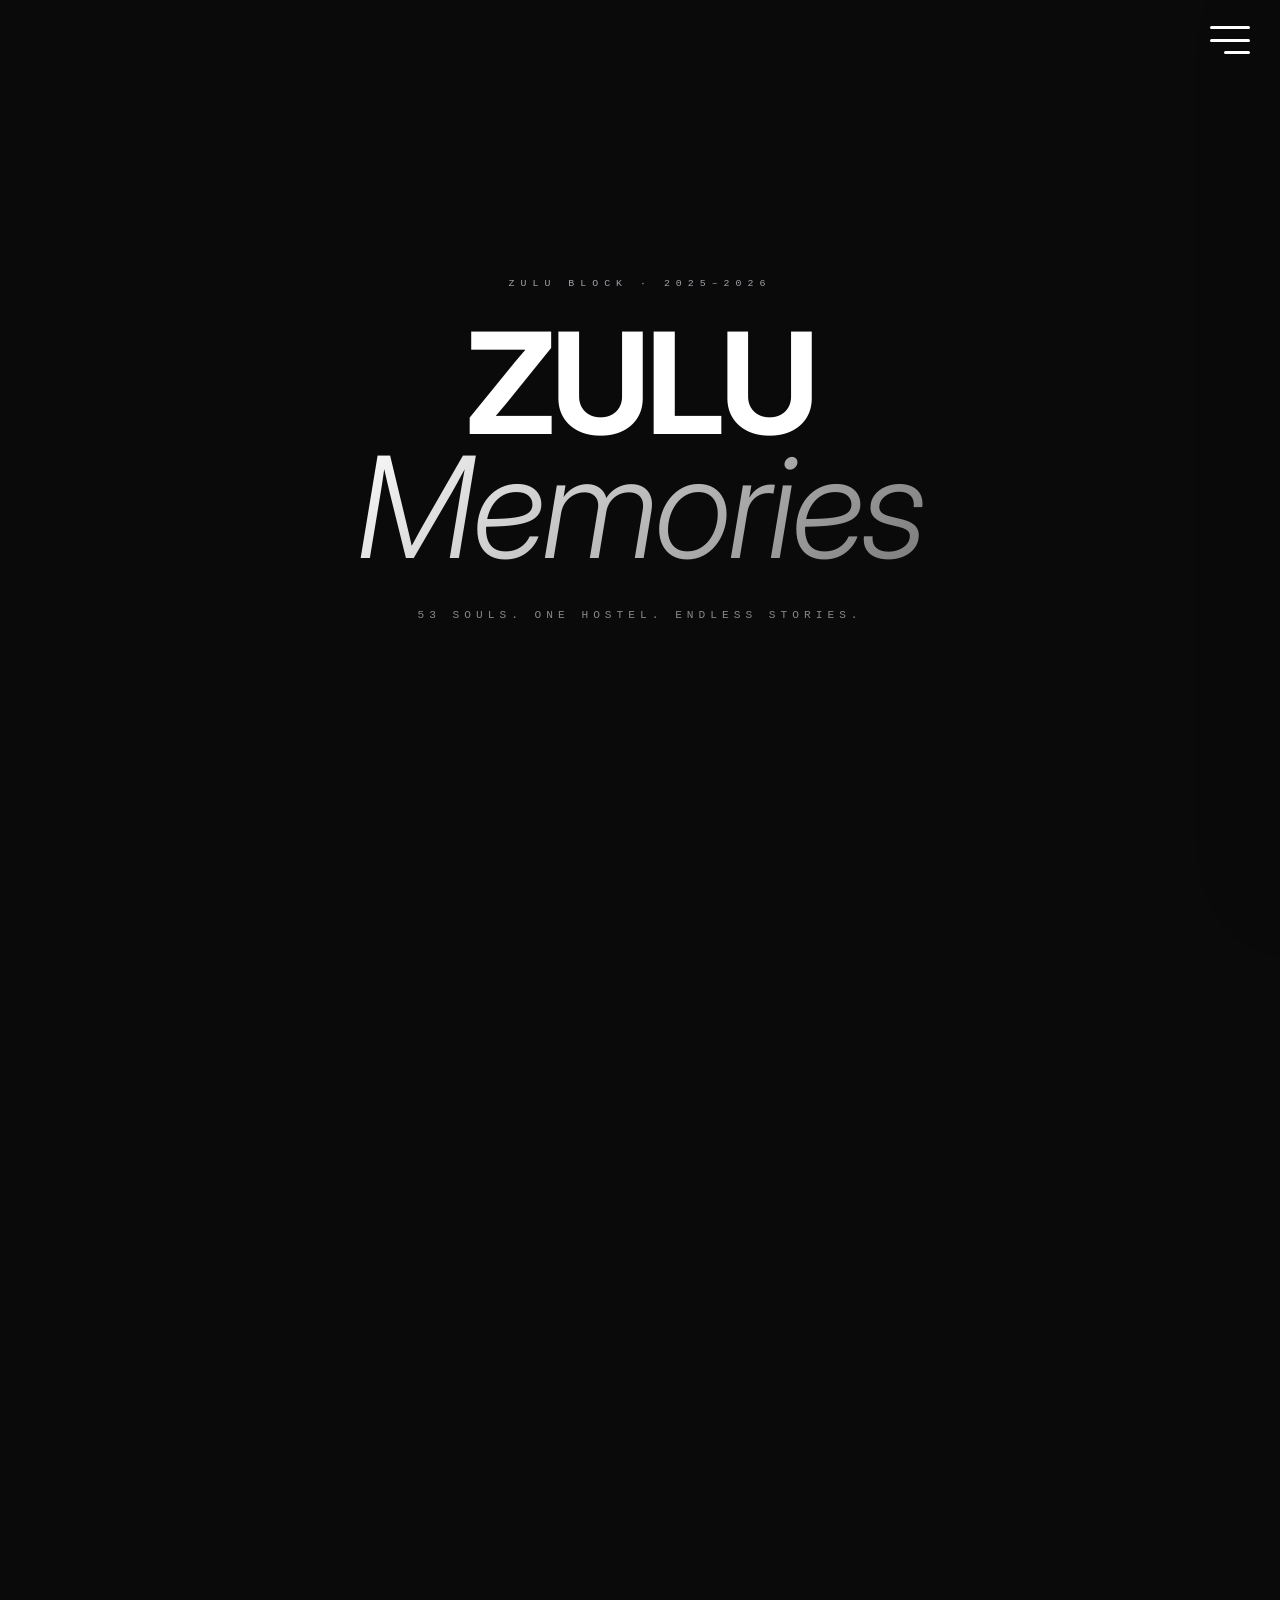
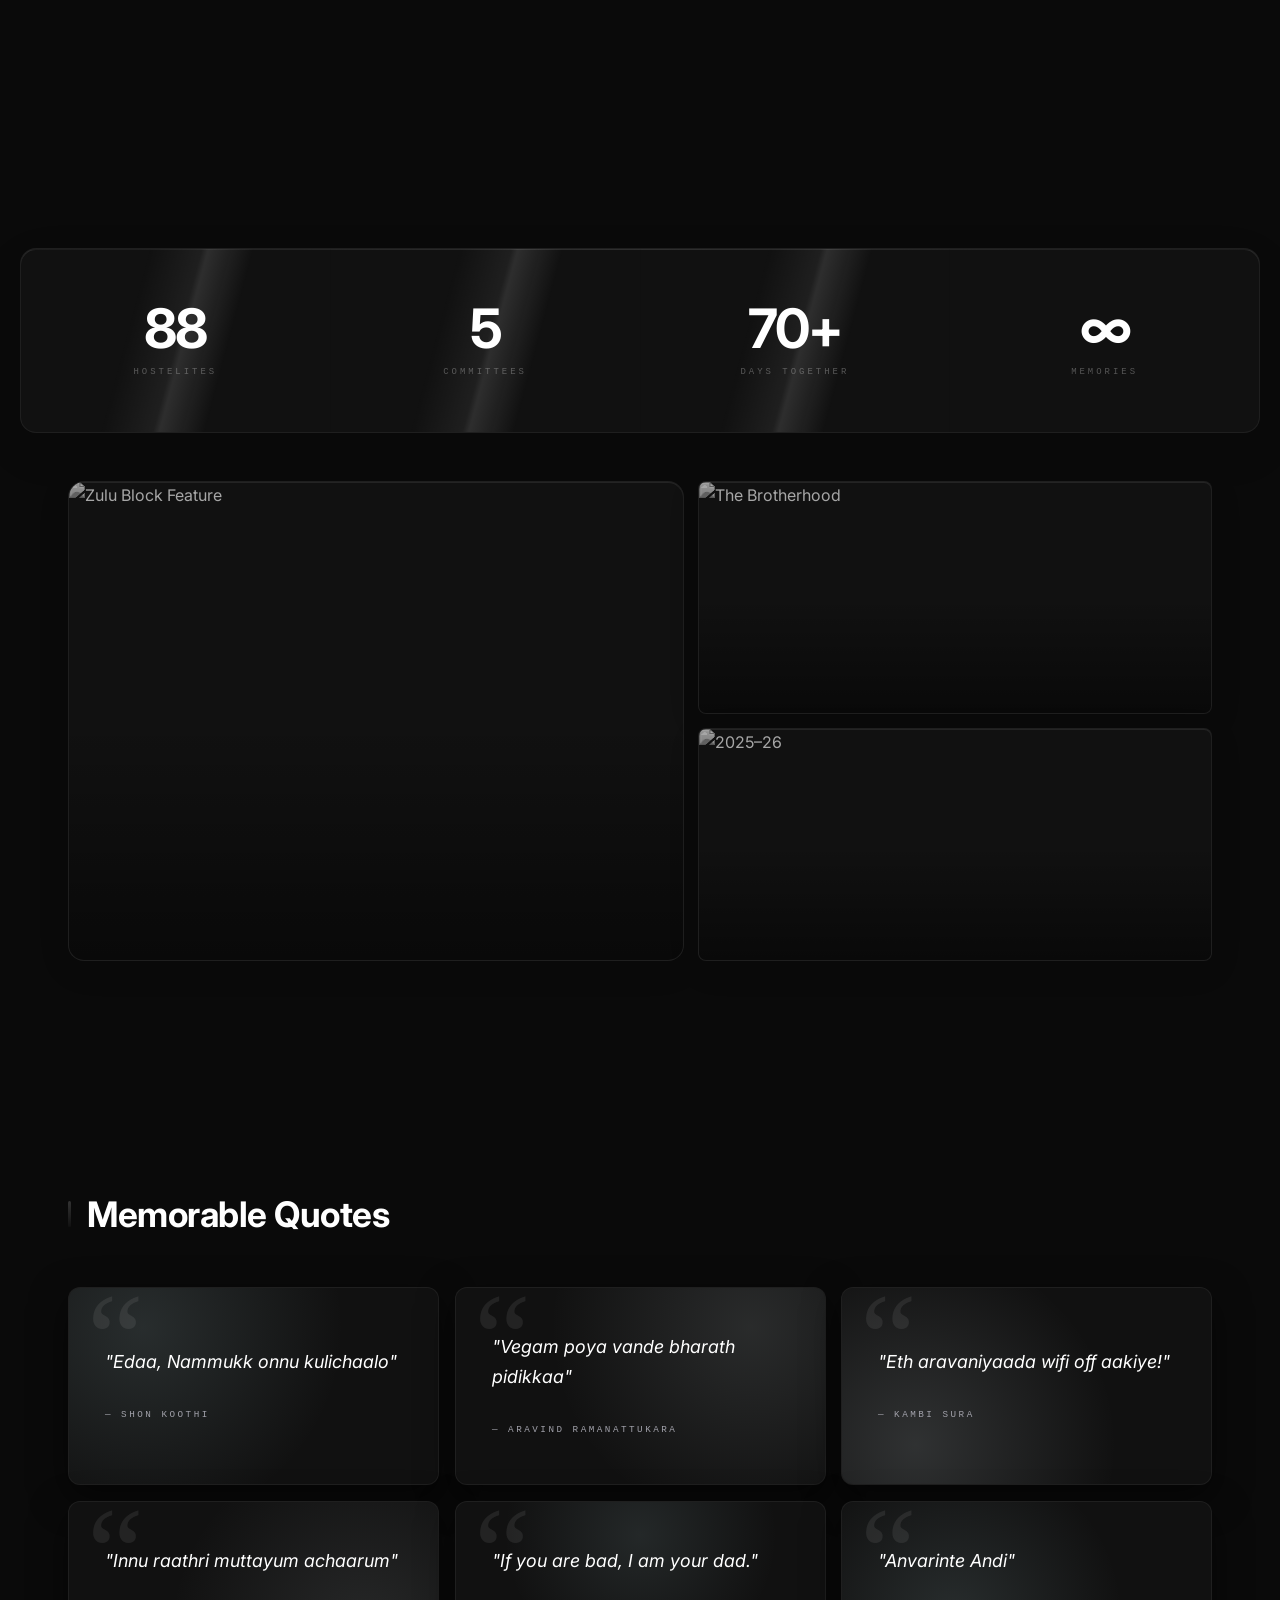
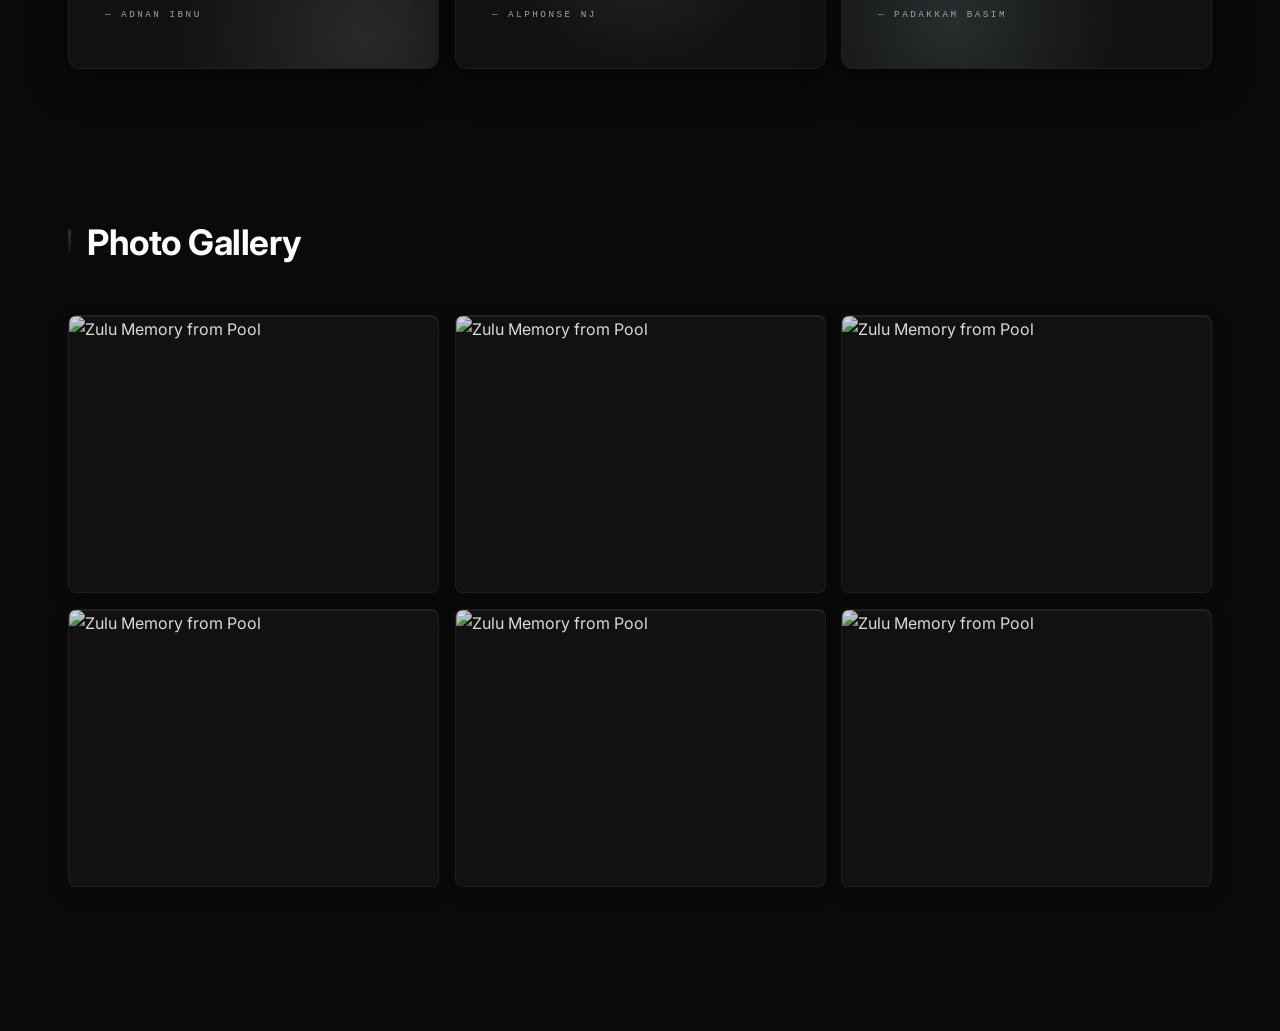
==== commit a876b082: "refactor: remove gallery shuffle functionality, update quotes, and improve layout alignment and spac" ====
--- a/index.html
+++ b/index.html
@@ -95,16 +95,16 @@
           <span>— Shon Koothi</span>
         </div>
         <div class="quote-card">
-          <p>"Soapy slipping chaos will never be forgotten."</p>
-          <span>— Block B Legends</span>
+          <p>"Vegam poya vande bharath pidikkaa"</p>
+          <span>— Aravind Ramanattukara</span>
         </div>
         <div class="quote-card">
-          <p>"Who turned off the WiFi at 2 AM?!"</p>
+          <p>"Eth aravaniyaada wifi off aakiye!"</p>
           <span>— Kambi Sura</span>
         </div>
         <div class="quote-card">
-          <p>"Surviving on instant noodles for a straight week."</p>
-          <span>— Exam Warriors</span>
+          <p>"Innu raathri muttayum achaarum"</p>
+          <span>— Adnan ibnu</span>
         </div>
         <div class="quote-card">
           <p>"If you are bad, I am your dad."</p>
--- a/act1_theme.css
+++ b/act1_theme.css
@@ -419,6 +419,9 @@
 
 .subpage-header {
   flex-direction: column;
+  align-items: center;
+  margin-left: auto;
+  margin-right: auto;
   padding-top: 160px;
   padding-bottom: 40px;
 }
@@ -614,7 +617,7 @@
 /* ─── STATS BAR ───────────────────────────────────── */
 .stats-bar {
   display: flex;
-  margin: 72px 48px;
+  margin: 3rem  auto;
   background: #111111;
   border: 1px solid rgba(255, 255, 255, 0.06);
   border-radius: var(--r-2xl);
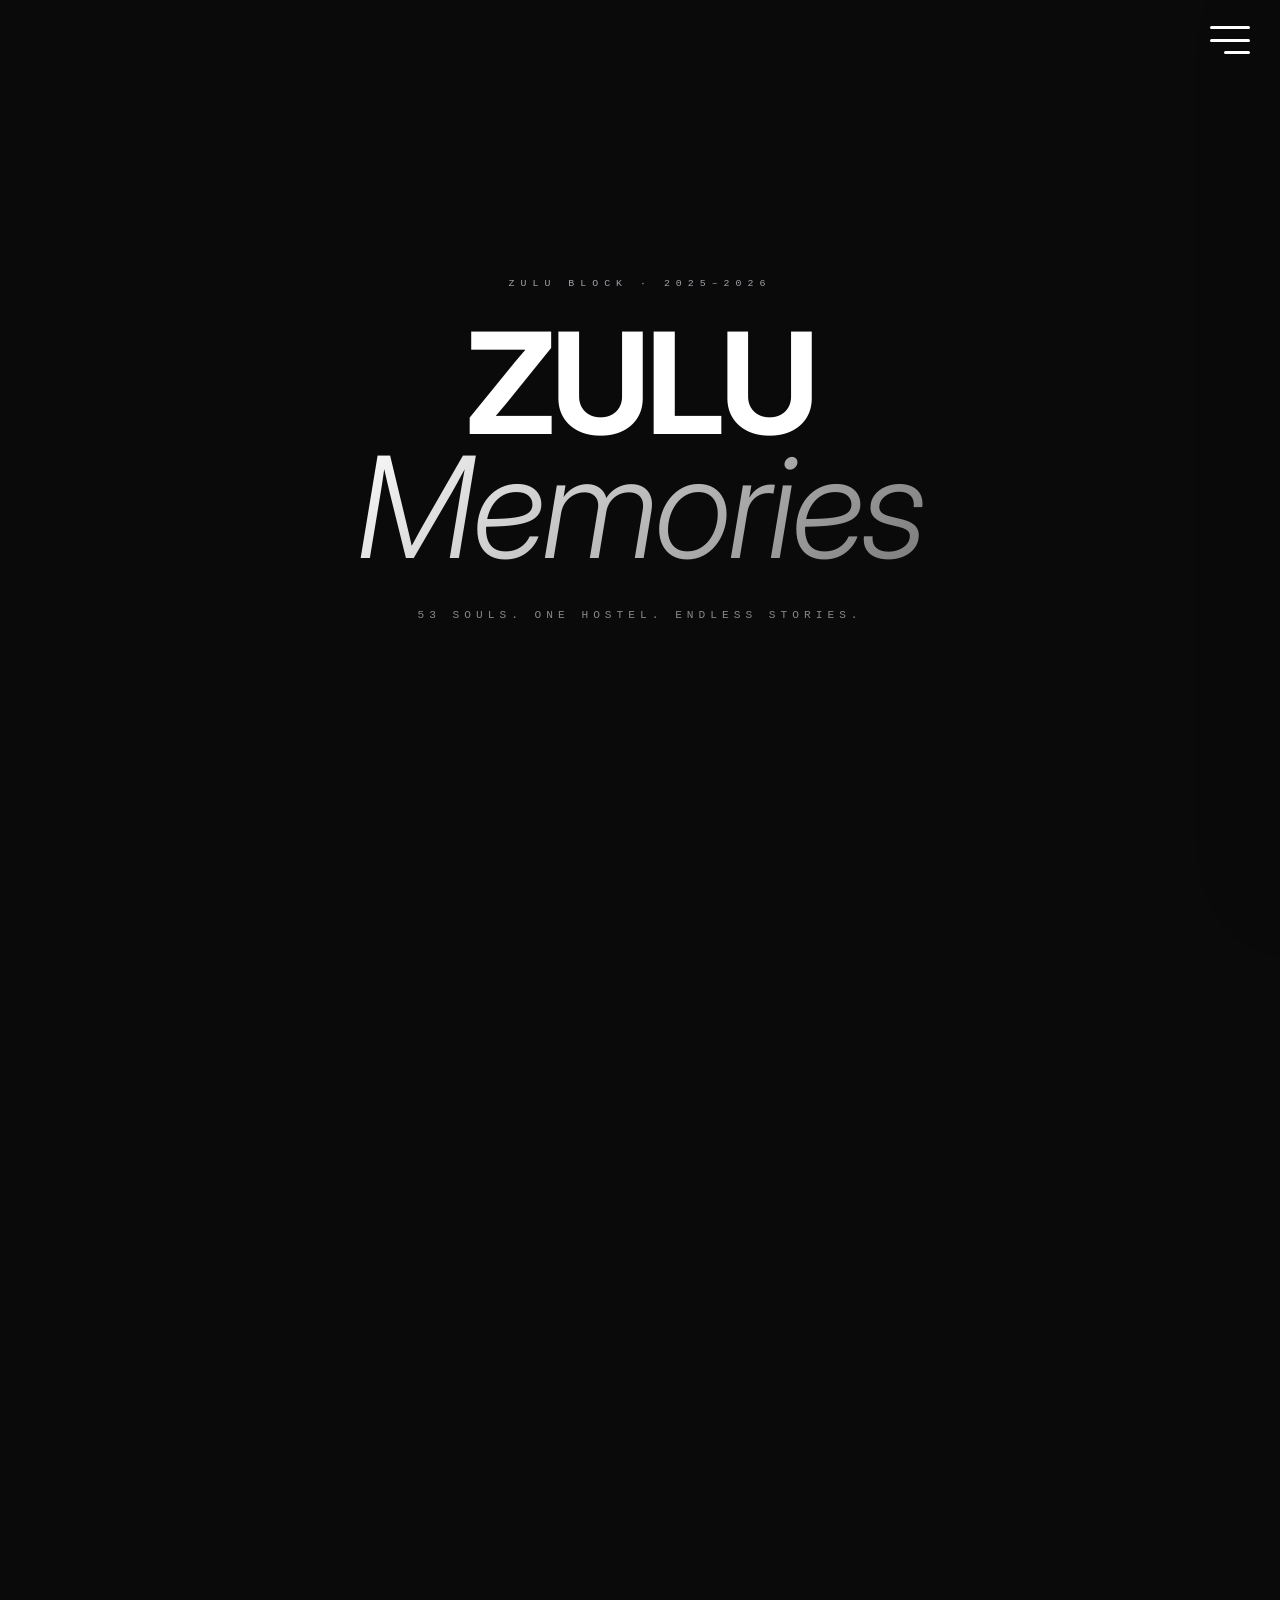
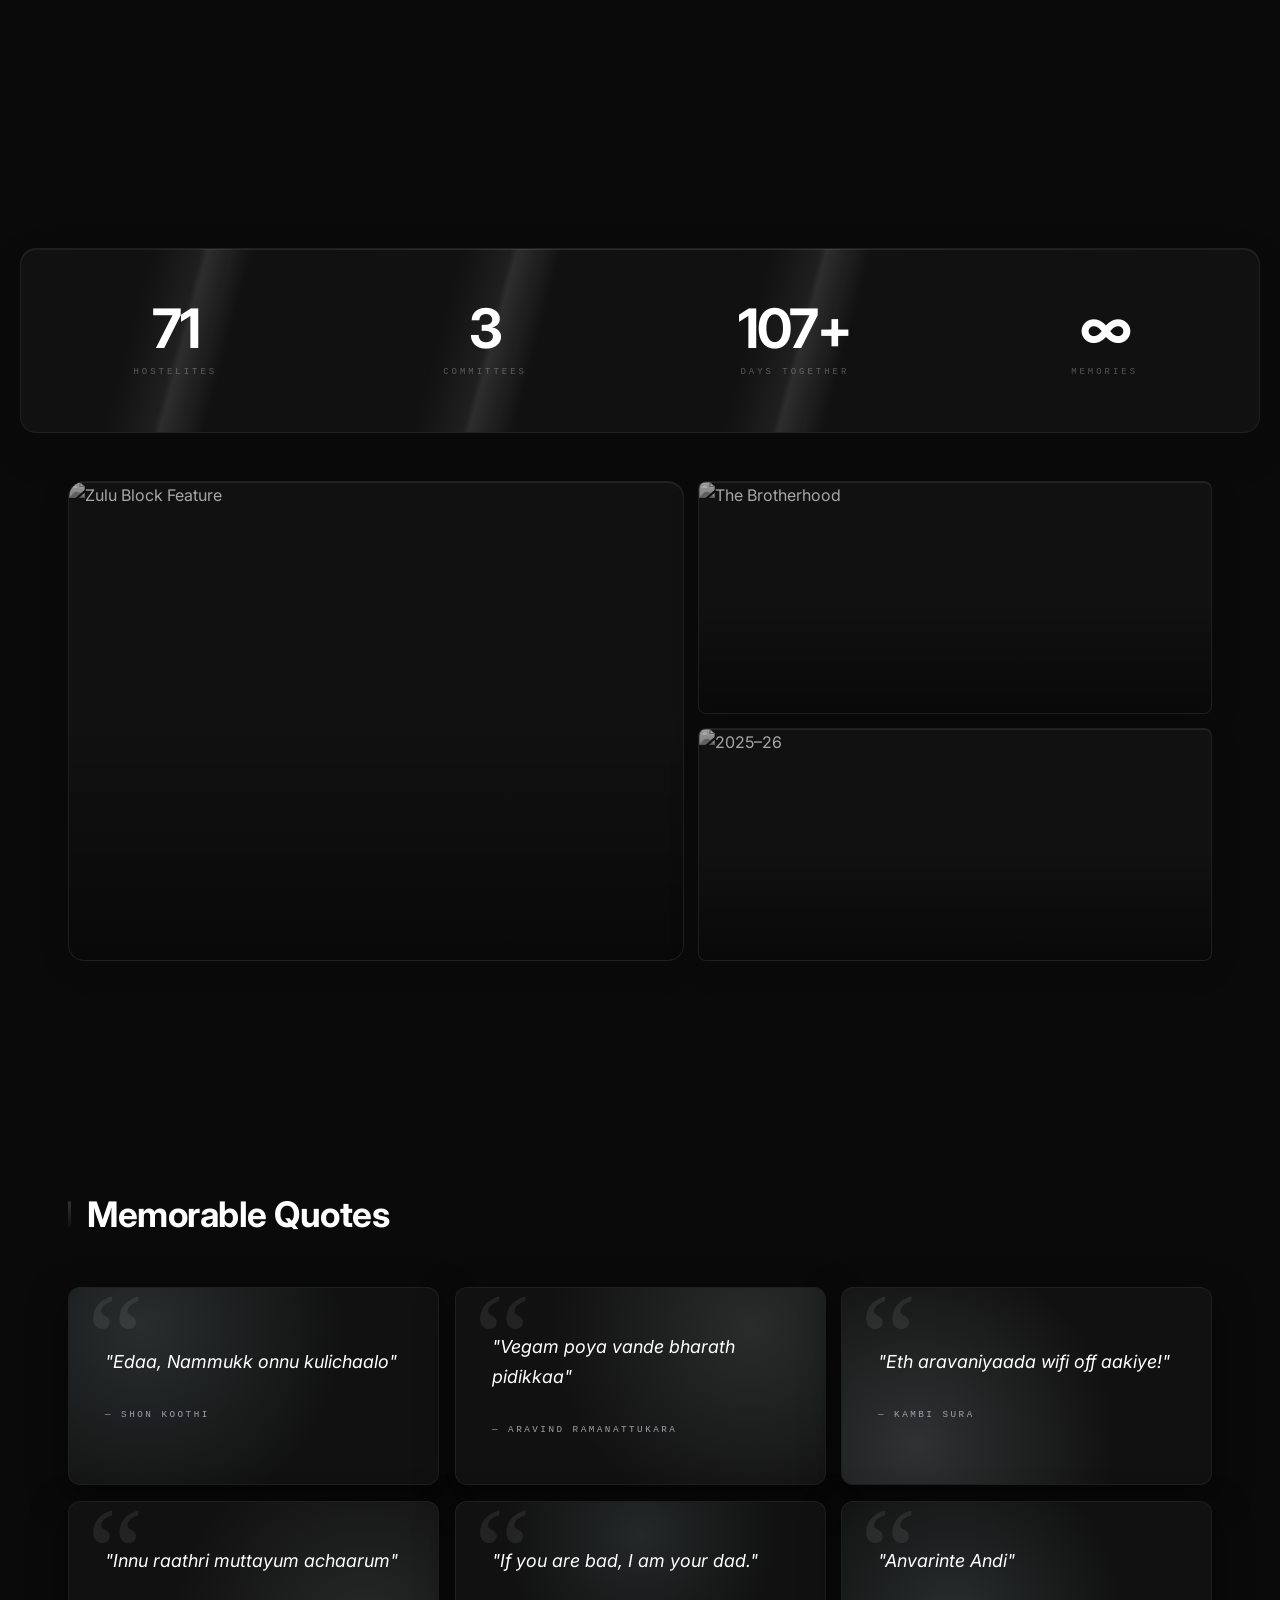
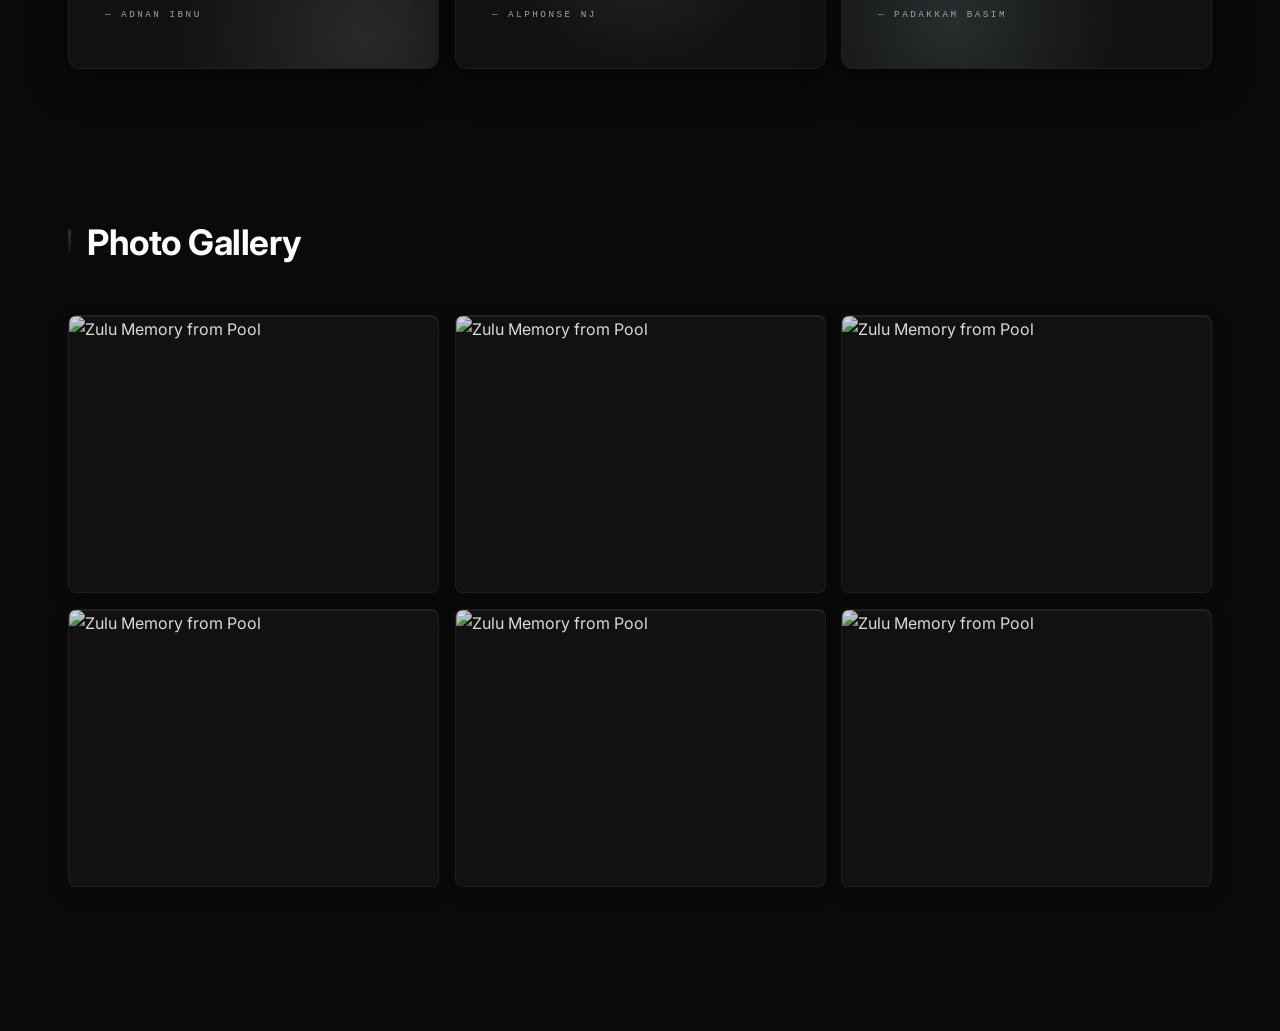
==== commit d9280dd2: "update days to 344" ====
--- a/index.html
+++ b/index.html
@@ -58,7 +58,7 @@
       <span class="stat-label">Committees</span>
     </div>
     <div class="stat-item">
-      <span class="stat-num" data-target="365" data-suffix="+">0</span>
+      <span class="stat-num" data-target="344" data-suffix="+">0</span>
       <span class="stat-label">Days Together</span>
     </div>
     <div class="stat-item">
